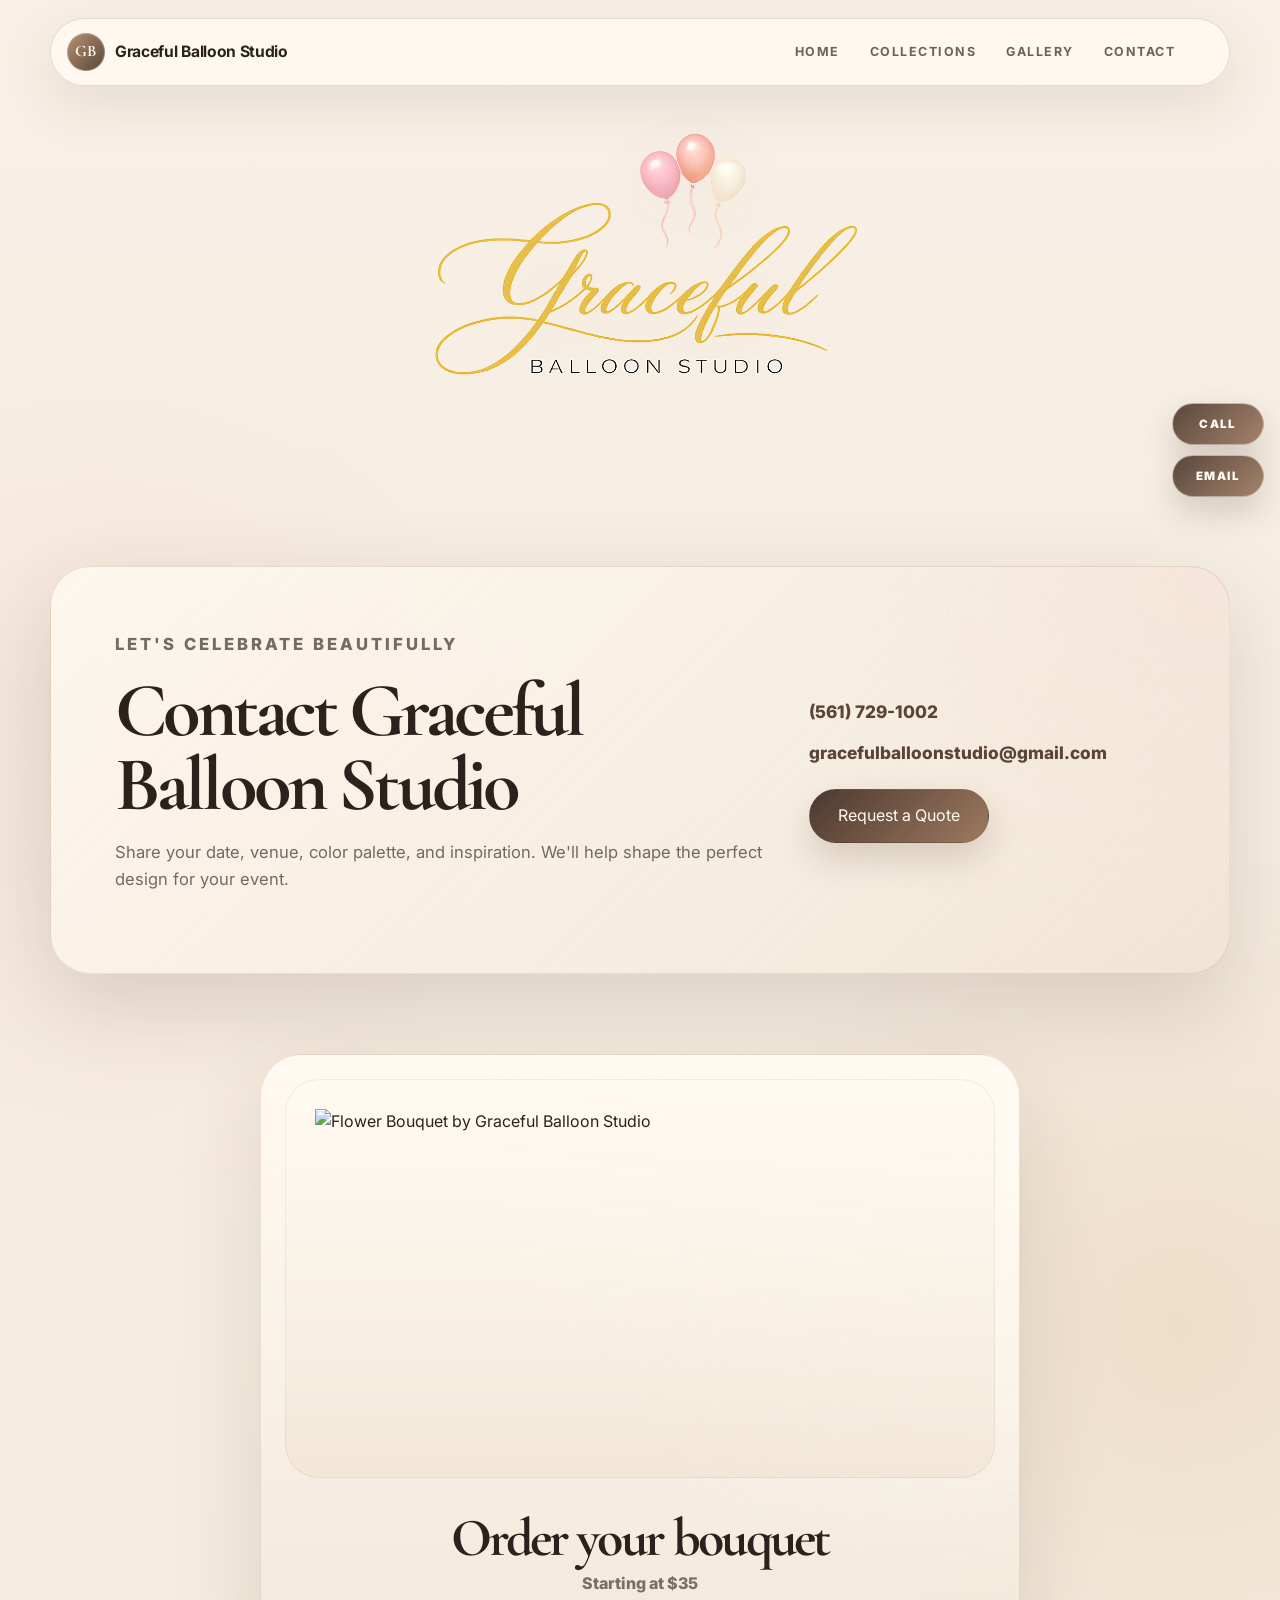
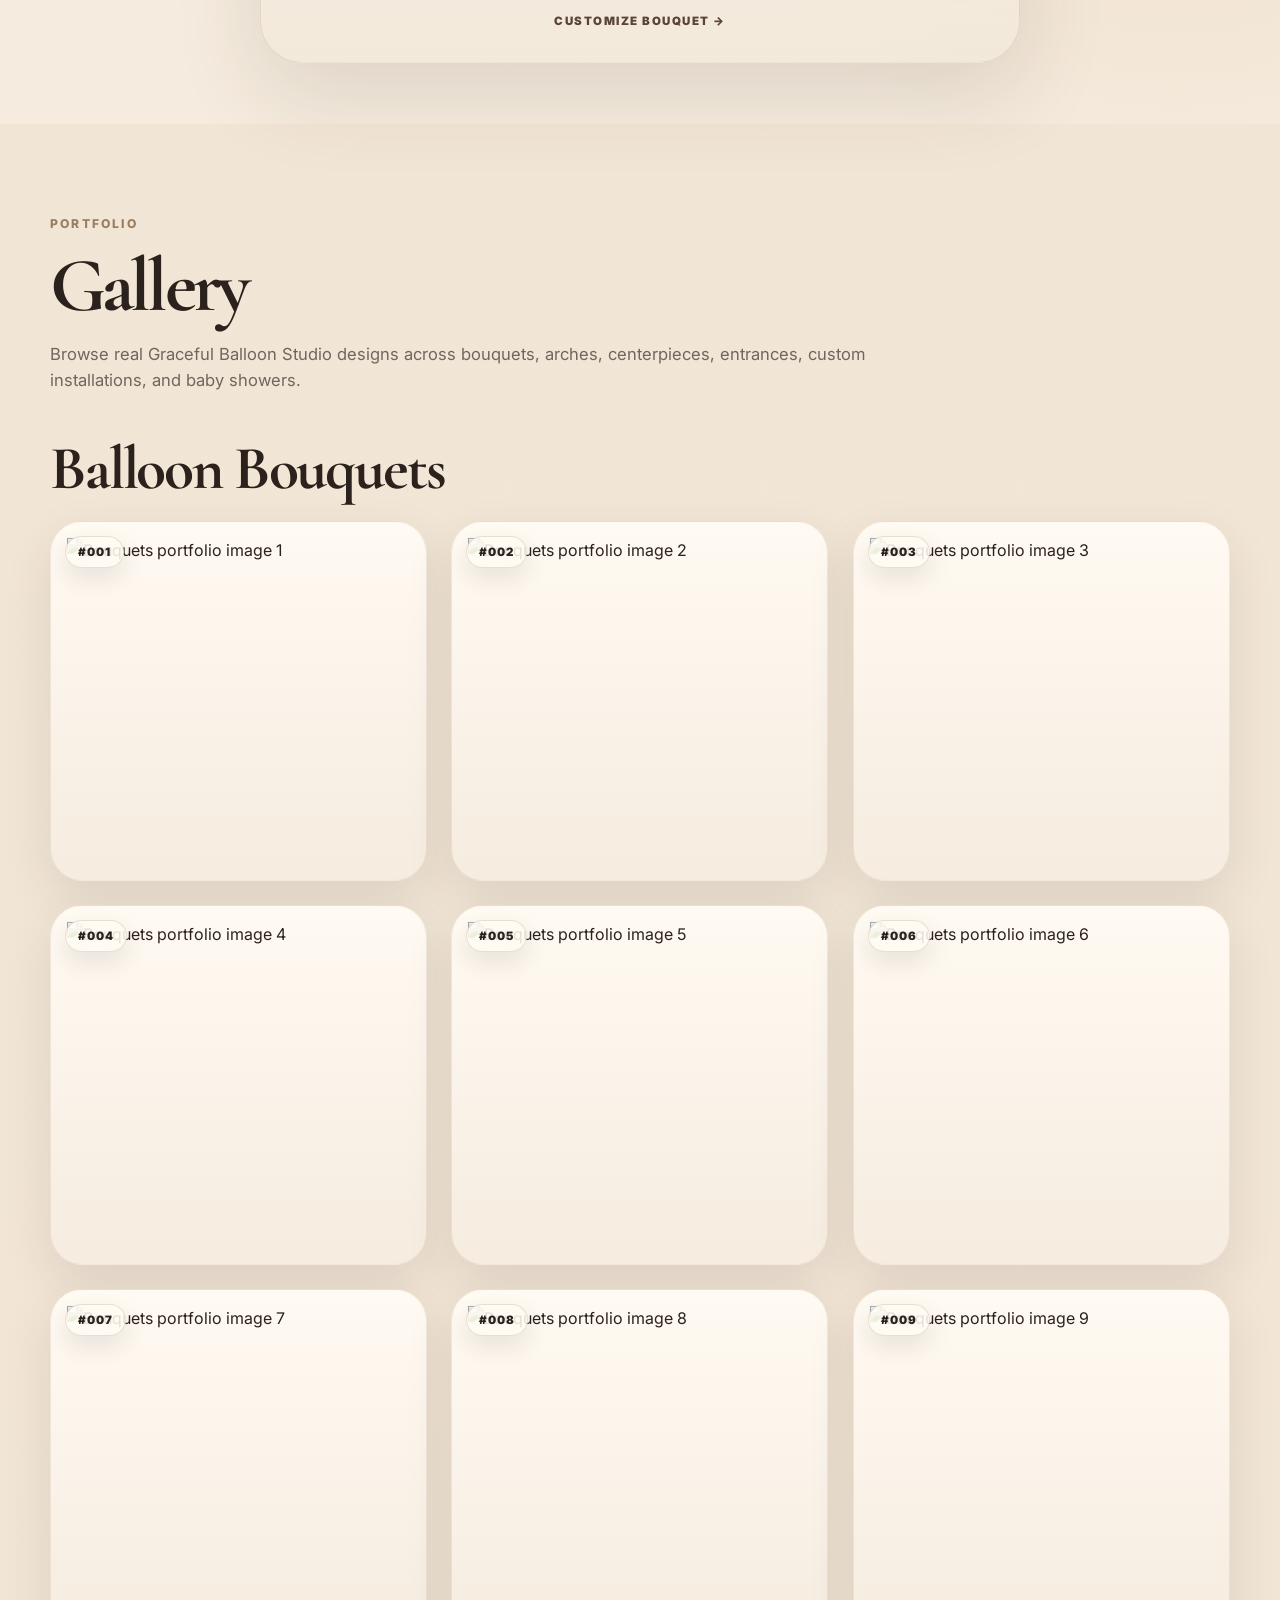
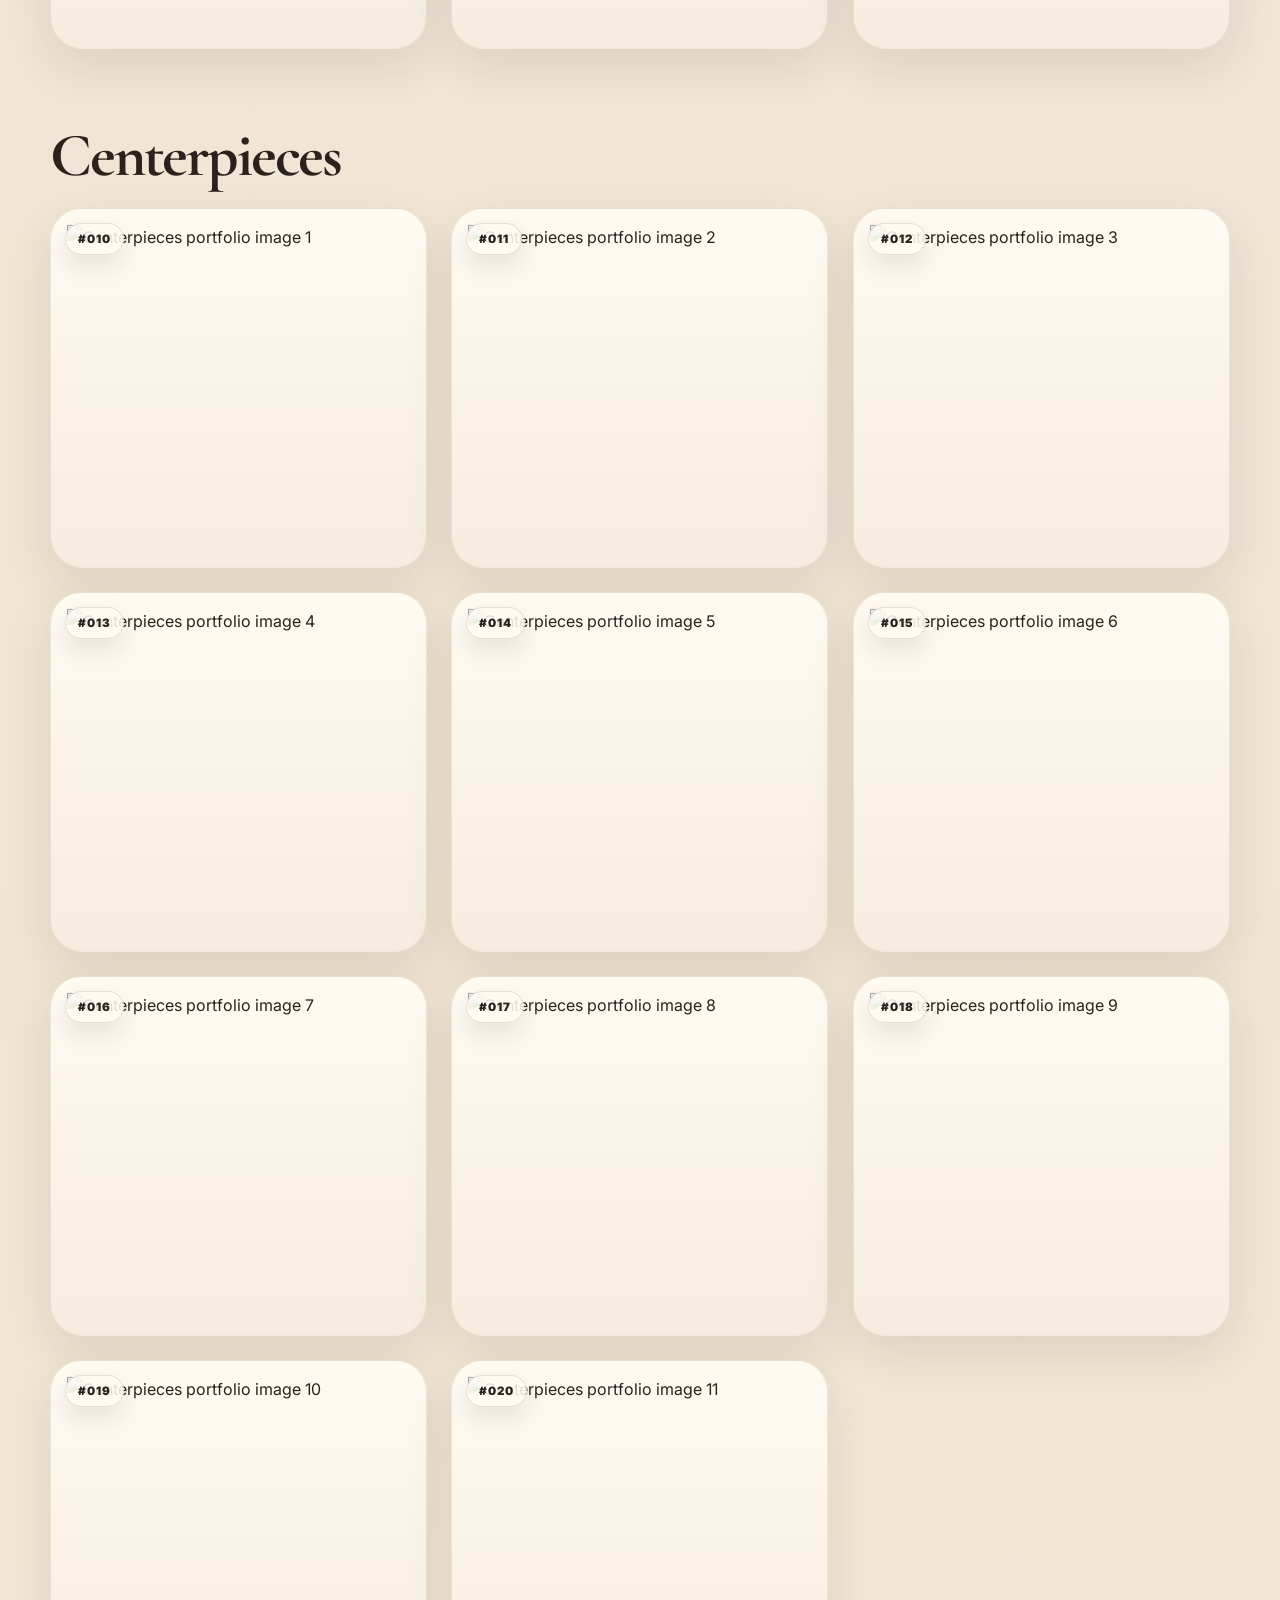
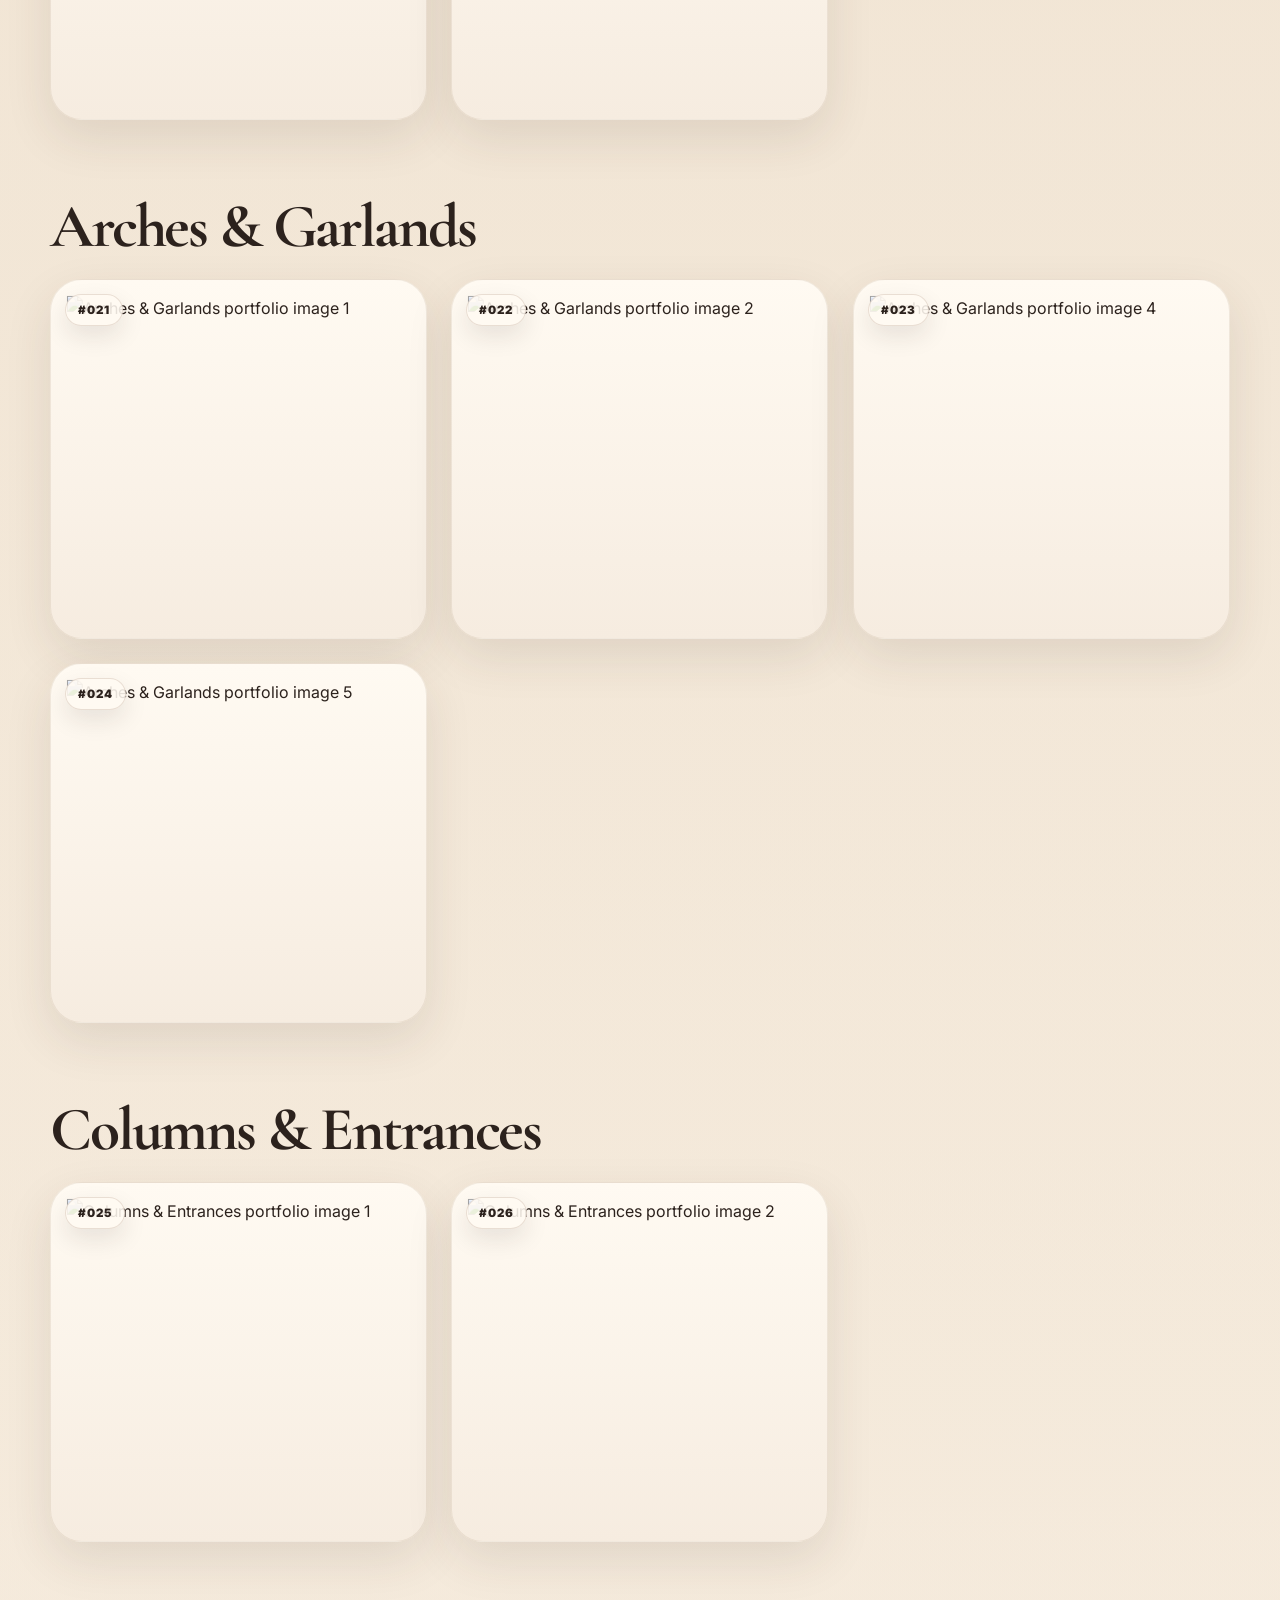
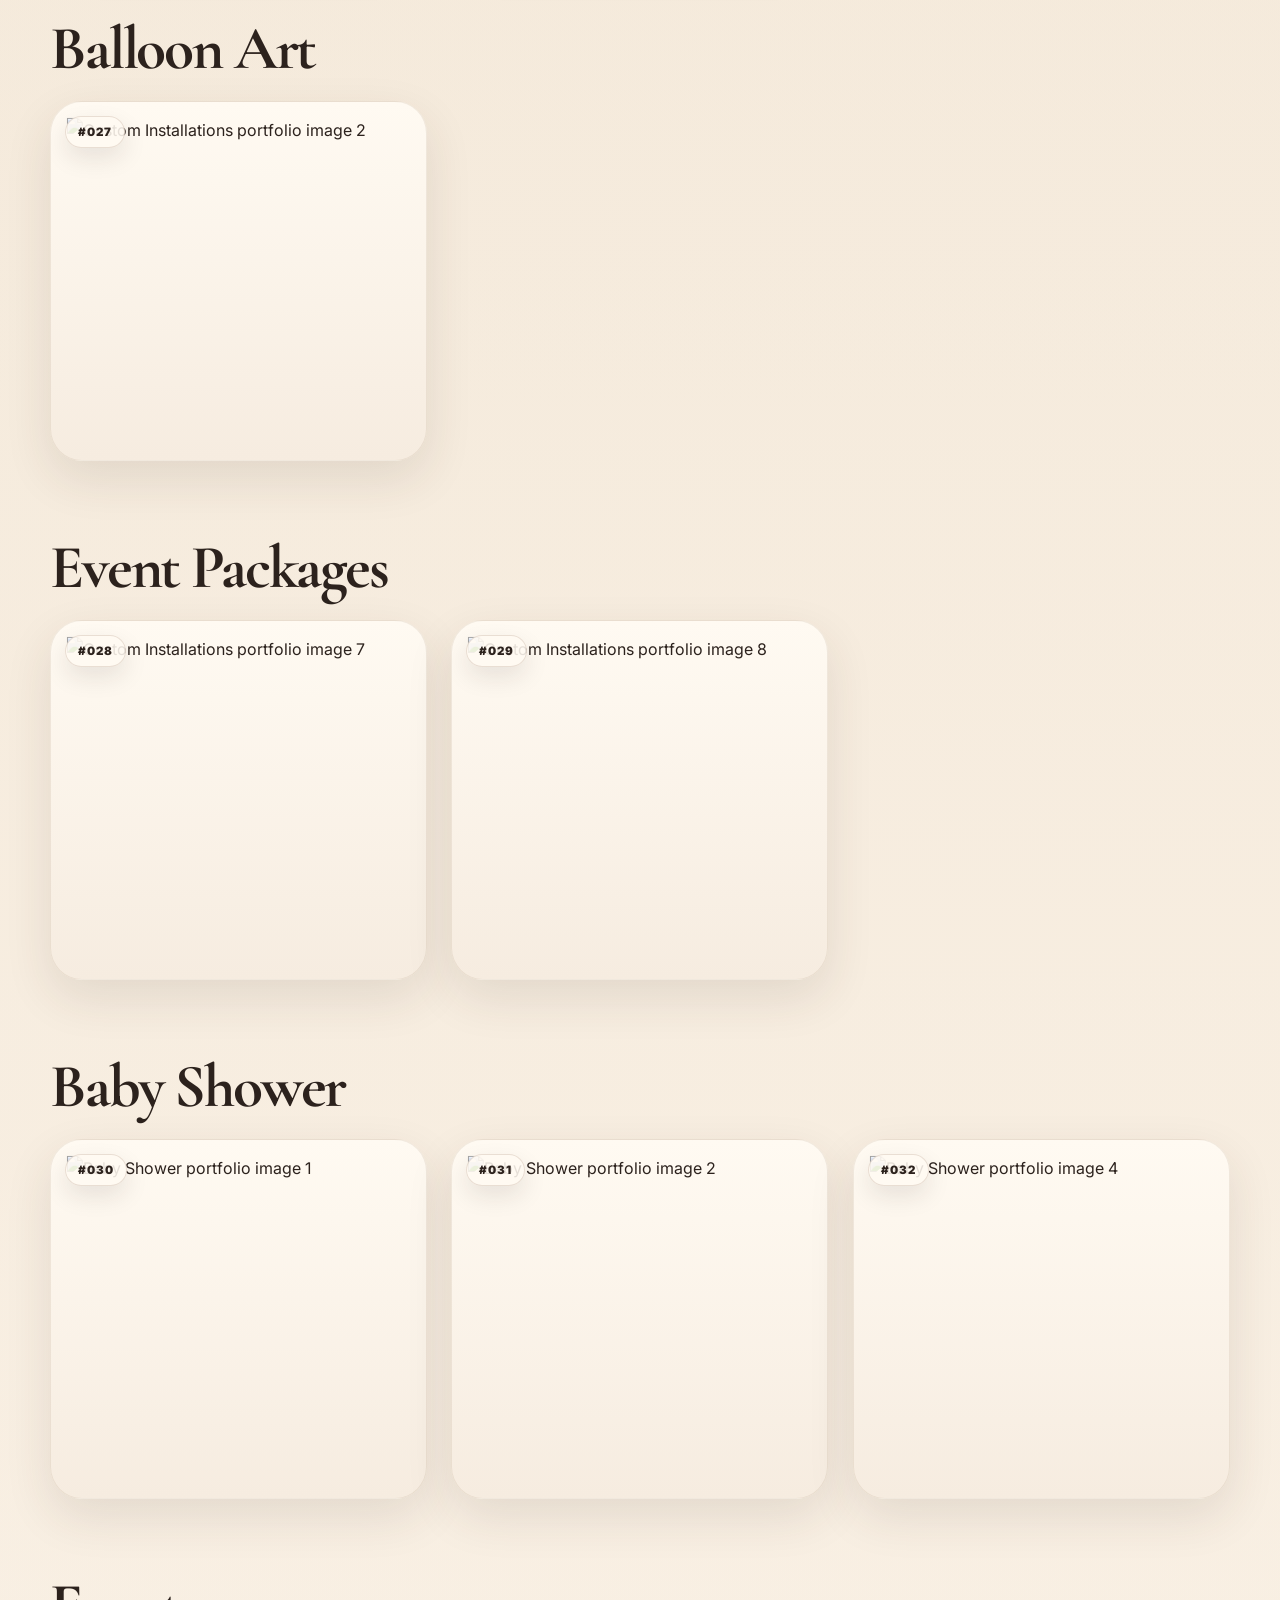
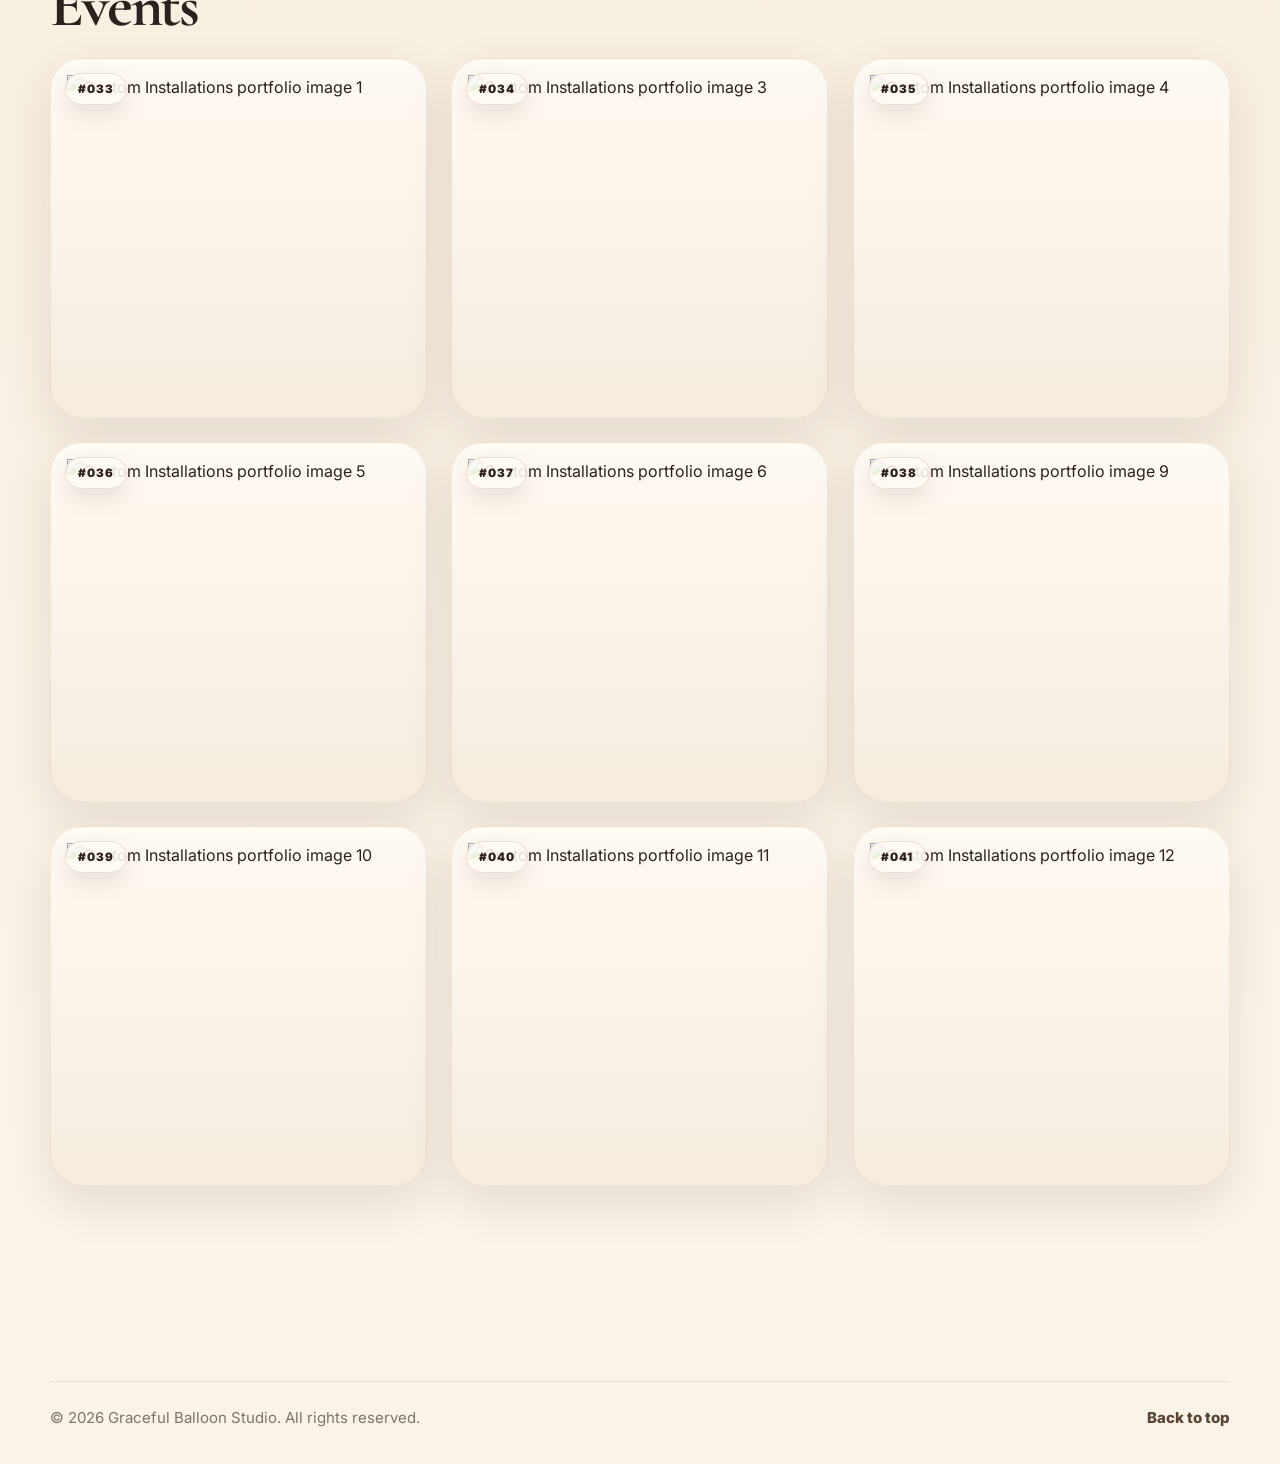
==== index.html @ 5db069d3 "Add files via upload" ====
<!DOCTYPE html>
<html lang="en">
<head>
  <meta charset="UTF-8" />
  <meta name="viewport" content="width=device-width, initial-scale=1.0" />
  <meta name="description" content="Graceful Balloon Studio creates elegant balloon bouquets, garlands, centerpieces, columns, entrances, custom installations, and event designs." />
  <title>Graceful Balloon Studio</title>
  <link rel="preconnect" href="https://fonts.googleapis.com" />
  <link rel="preconnect" href="https://fonts.gstatic.com" crossorigin />
  <link href="https://fonts.googleapis.com/css2?family=Cormorant+Garamond:wght@500;600;700&family=Inter:wght@400;500;600;700&display=swap" rel="stylesheet" />
  <link rel="stylesheet" href="styles.css" />
</head>
<body>
  <header class="site-header" aria-label="Main navigation">
    <a class="logo" href="#top" aria-label="Graceful Balloon Studio home">
      <span class="logo-mark">GB</span>
      <span>Graceful Balloon Studio</span>
    </a>

    <button class="nav-toggle" type="button" aria-expanded="false" aria-controls="site-nav">
      <span class="sr-only">Toggle navigation</span>
      <span></span>
      <span></span>
      <span></span>
    </button>

    <nav id="site-nav" class="site-nav" aria-label="Primary navigation">
      <a href="#top">Home</a>
      <a href="#collections">Collections</a>
      <a href="gallery.html">Gallery</a>
      <a href="#contact">Contact</a>
    </nav>
  </header>

  <main id="top">
    <section class="hero" aria-label="Graceful Balloon Studio logo">
      <img class="hero-logo" src="logo.png" alt="Graceful Balloon Studio" loading="eager" decoding="async" fetchpriority="high" />
    </section>

    <section id="contact" class="section-pad contact" aria-labelledby="contact-title">
      <div class="container contact-card">
        <div>
          <p class="eyebrow">Let's celebrate beautifully</p>
          <h2 id="contact-title">Contact Graceful Balloon Studio</h2>
          <p>Share your date, venue, color palette, and inspiration. We'll help shape the perfect design for your event.</p>
        </div>

        <div class="contact-details" aria-label="Contact details">
          <a href="tel:+15617291002">(561) 729-1002</a>
          <a href="mailto:gracefulballoonstudio@gmail.com">gracefulballoonstudio@gmail.com</a>
          <button class="button button-secondary quote-trigger" type="button" data-open-quote-modal>Request a Quote</button>
        </div>
      </div>
    </section>


    <section id="collections" class="section-pad collections" aria-labelledby="collections-title">
      <div class="container">
        <h1 id="collections-title" class="sr-only">Order your bouquet</h1>

        <div class="collection-grid single-bouquet-grid">
          <a class="collection-card product-card" href="#gallery" data-jump-filter="bouquets" data-product="flower-bouquet" aria-label="Customize the Flower Bouquet">
            <span class="product-image-wrap">
              <img src="images/bouquets/flower-bouquet-wide.jpg" alt="Flower Bouquet by Graceful Balloon Studio" loading="lazy" decoding="async" />
            </span>
            <span class="product-card-content">
              <span class="collection-title">Order your bouquet</span>
              <span class="product-price">Starting at $35</span>
              <span class="collection-link">Customize Bouquet →</span>
            </span>
          </a>
        </div>
      </div>
    </section>

    <section id="gallery" class="section-pad gallery-section" aria-labelledby="gallery-title">
      <div class="container">
        <div class="section-heading gallery-heading">
          <div>
            <p class="eyebrow">Portfolio</p>
            <h2 id="gallery-title">Gallery</h2>
            <p>Browse real Graceful Balloon Studio designs across bouquets, arches, centerpieces, entrances, custom installations, and baby showers.</p>
          </div>
        </div>

        <div class="gallery-grid categorized-gallery" aria-live="polite">
          <figure class="gallery-item" data-category="bouquets">
            <img src="images/bouquets/bouquets-1.png" alt="Bouquets portfolio image 1" loading="lazy" decoding="async" />
            <figcaption>Bouquets</figcaption>
          </figure>
          <figure class="gallery-item" data-category="arches-garlands">
            <img src="images/arches-garlands/arch-1.png" alt="Arches & Garlands portfolio image 1" loading="lazy" decoding="async" />
            <figcaption>Arches & Garlands</figcaption>
          </figure>
          <figure class="gallery-item" data-category="centerpieces">
            <img src="images/centerpieces/centerpieces-1.png" alt="Centerpieces portfolio image 1" loading="lazy" decoding="async" />
            <figcaption>Centerpieces</figcaption>
          </figure>
          <figure class="gallery-item" data-category="columns-entrances">
            <img src="images/columns-entrances/columns-1.PNG" alt="Columns & Entrances portfolio image 1" loading="lazy" decoding="async" />
            <figcaption>Columns & Entrances</figcaption>
          </figure>
          <figure class="gallery-item" data-category="columns-entrances">
            <img src="images/columns-entrances/red-carpet-luxe-arch.jpg" alt="Columns & Entrances portfolio image 2" loading="lazy" decoding="async" />
            <figcaption>Columns & Entrances</figcaption>
          </figure>
          <figure class="gallery-item" data-category="custom-installations">
            <img src="images/custom-installations/custom-1.jpg" alt="Custom Installations portfolio image 1" loading="lazy" decoding="async" />
            <figcaption>Custom Installations</figcaption>
          </figure>
          <figure class="gallery-item" data-category="baby-shower">
            <img src="images/baby-shower/baby-1.png" alt="Baby Shower portfolio image 1" loading="lazy" decoding="async" />
            <figcaption>Baby Shower</figcaption>
          </figure>
          <figure class="gallery-item" data-category="bouquets">
            <img src="images/bouquets/bouquets-2.png" alt="Bouquets portfolio image 2" loading="lazy" decoding="async" />
            <figcaption>Bouquets</figcaption>
          </figure>
          <figure class="gallery-item" data-category="arches-garlands">
            <img src="images/arches-garlands/arch-2.png" alt="Arches & Garlands portfolio image 2" loading="lazy" decoding="async" />
            <figcaption>Arches & Garlands</figcaption>
          </figure>
          <figure class="gallery-item" data-category="centerpieces">
            <img src="images/centerpieces/centerpieces-2.PNG" alt="Centerpieces portfolio image 2" loading="lazy" decoding="async" />
            <figcaption>Centerpieces</figcaption>
          </figure>
          <figure class="gallery-item" data-category="custom-installations">
            <img src="images/custom-installations/custom-2.png" alt="Custom Installations portfolio image 2" loading="lazy" decoding="async" />
            <figcaption>Custom Installations</figcaption>
          </figure>
          <figure class="gallery-item" data-category="baby-shower">
            <img src="images/baby-shower/baby-2.png" alt="Baby Shower portfolio image 2" loading="lazy" decoding="async" />
            <figcaption>Baby Shower</figcaption>
          </figure>
          <figure class="gallery-item" data-category="bouquets">
            <img src="images/bouquets/bouquets-3.png" alt="Bouquets portfolio image 3" loading="lazy" decoding="async" />
            <figcaption>Bouquets</figcaption>
          </figure>
          <figure class="gallery-item" data-category="centerpieces">
            <img src="images/centerpieces/centerpieces-3.png" alt="Centerpieces portfolio image 3" loading="lazy" decoding="async" />
            <figcaption>Centerpieces</figcaption>
          </figure>
          <figure class="gallery-item" data-category="custom-installations">
            <img src="images/custom-installations/custom-3.PNG" alt="Custom Installations portfolio image 3" loading="lazy" decoding="async" />
            <figcaption>Custom Installations</figcaption>
          </figure>
          <figure class="gallery-item" data-category="bouquets">
            <img src="images/bouquets/flower-bouquet-wide.jpg" alt="Bouquets portfolio image 4" loading="lazy" decoding="async" />
            <figcaption>Bouquets</figcaption>
          </figure>
          <figure class="gallery-item" data-category="arches-garlands">
            <img src="images/arches-garlands/arch-4.png" alt="Arches & Garlands portfolio image 4" loading="lazy" decoding="async" />
            <figcaption>Arches & Garlands</figcaption>
          </figure>
          <figure class="gallery-item" data-category="arches-garlands">
            <img src="images/arches-garlands/hollywood-glam-backdrop.PNG" alt="Arches & Garlands portfolio image 5" loading="lazy" decoding="async" />
            <figcaption>Arches & Garlands</figcaption>
          </figure>
          <figure class="gallery-item" data-category="centerpieces">
            <img src="images/centerpieces/centerpieces-4.PNG" alt="Centerpieces portfolio image 4" loading="lazy" decoding="async" />
            <figcaption>Centerpieces</figcaption>
          </figure>
          <figure class="gallery-item" data-category="custom-installations">
            <img src="images/custom-installations/custom-4.PNG" alt="Custom Installations portfolio image 4" loading="lazy" decoding="async" />
            <figcaption>Custom Installations</figcaption>
          </figure>
          <figure class="gallery-item" data-category="baby-shower">
            <img src="images/baby-shower/baby-4.png" alt="Baby Shower portfolio image 4" loading="lazy" decoding="async" />
            <figcaption>Baby Shower</figcaption>
          </figure>
          <figure class="gallery-item" data-category="bouquets">
            <img src="images/bouquets/bouquets-5.png" alt="Bouquets portfolio image 5" loading="lazy" decoding="async" />
            <figcaption>Bouquets</figcaption>
          </figure>
          <figure class="gallery-item" data-category="centerpieces">
            <img src="images/centerpieces/centerpieces-5.png" alt="Centerpieces portfolio image 5" loading="lazy" decoding="async" />
            <figcaption>Centerpieces</figcaption>
          </figure>
          <figure class="gallery-item" data-category="custom-installations">
            <img src="images/custom-installations/custom-5.PNG" alt="Custom Installations portfolio image 5" loading="lazy" decoding="async" />
            <figcaption>Custom Installations</figcaption>
          </figure>
          <figure class="gallery-item" data-category="bouquets">
            <img src="images/bouquets/bouquets-6.png" alt="Bouquets portfolio image 6" loading="lazy" decoding="async" />
            <figcaption>Bouquets</figcaption>
          </figure>
          <figure class="gallery-item" data-category="centerpieces">
            <img src="images/centerpieces/centerpieces-6.png" alt="Centerpieces portfolio image 6" loading="lazy" decoding="async" />
            <figcaption>Centerpieces</figcaption>
          </figure>
          <figure class="gallery-item" data-category="custom-installations">
            <img src="images/custom-installations/custom-6.png" alt="Custom Installations portfolio image 6" loading="lazy" decoding="async" />
            <figcaption>Custom Installations</figcaption>
          </figure>
          <figure class="gallery-item" data-category="bouquets">
            <img src="images/bouquets/bouquets-7.png" alt="Bouquets portfolio image 7" loading="lazy" decoding="async" />
            <figcaption>Bouquets</figcaption>
          </figure>
          <figure class="gallery-item" data-category="centerpieces">
            <img src="images/centerpieces/centerpieces-7.png" alt="Centerpieces portfolio image 7" loading="lazy" decoding="async" />
            <figcaption>Centerpieces</figcaption>
          </figure>
          <figure class="gallery-item" data-category="custom-installations">
            <img src="images/custom-installations/custom-7.png" alt="Custom Installations portfolio image 7" loading="lazy" decoding="async" />
            <figcaption>Custom Installations</figcaption>
          </figure>
          <figure class="gallery-item" data-category="bouquets">
            <img src="images/bouquets/bouquets-8.png" alt="Bouquets portfolio image 8" loading="lazy" decoding="async" />
            <figcaption>Bouquets</figcaption>
          </figure>
          <figure class="gallery-item" data-category="centerpieces">
            <img src="images/centerpieces/centerpieces-8.png" alt="Centerpieces portfolio image 8" loading="lazy" decoding="async" />
            <figcaption>Centerpieces</figcaption>
          </figure>
          <figure class="gallery-item" data-category="custom-installations">
            <img src="images/custom-installations/custom-8.png" alt="Custom Installations portfolio image 8" loading="lazy" decoding="async" />
            <figcaption>Custom Installations</figcaption>
          </figure>
          <figure class="gallery-item" data-category="bouquets">
            <img src="images/bouquets/bouquets-9.png" alt="Bouquets portfolio image 9" loading="lazy" decoding="async" />
            <figcaption>Bouquets</figcaption>
          </figure>
          <figure class="gallery-item" data-category="centerpieces">
            <img src="images/centerpieces/centerpieces-9.png" alt="Centerpieces portfolio image 9" loading="lazy" decoding="async" />
            <figcaption>Centerpieces</figcaption>
          </figure>
          <figure class="gallery-item" data-category="custom-installations">
            <img src="images/custom-installations/custom-9.png" alt="Custom Installations portfolio image 9" loading="lazy" decoding="async" />
            <figcaption>Custom Installations</figcaption>
          </figure>
          <figure class="gallery-item" data-category="centerpieces">
            <img src="images/centerpieces/centerpieces-10.png" alt="Centerpieces portfolio image 10" loading="lazy" decoding="async" />
            <figcaption>Centerpieces</figcaption>
          </figure>
          <figure class="gallery-item" data-category="custom-installations">
            <img src="images/custom-installations/custom-10.png" alt="Custom Installations portfolio image 10" loading="lazy" decoding="async" />
            <figcaption>Custom Installations</figcaption>
          </figure>
          <figure class="gallery-item" data-category="centerpieces">
            <img src="images/centerpieces/centerpieces-11.png" alt="Centerpieces portfolio image 11" loading="lazy" decoding="async" />
            <figcaption>Centerpieces</figcaption>
          </figure>
          <figure class="gallery-item" data-category="custom-installations">
            <img src="images/custom-installations/custom-11.png" alt="Custom Installations portfolio image 11" loading="lazy" decoding="async" />
            <figcaption>Custom Installations</figcaption>
          </figure>
          <figure class="gallery-item" data-category="custom-installations">
            <img src="images/custom-installations/custom-12.png" alt="Custom Installations portfolio image 12" loading="lazy" decoding="async" />
            <figcaption>Custom Installations</figcaption>
          </figure>
        </div>
        <p class="empty-gallery" hidden>No images are available in this category yet.</p>
      </div>
    </section>

  </main>

  <div class="bouquet-modal" id="bouquet-modal" hidden aria-hidden="true">
    <div class="bouquet-modal-backdrop" data-close-bouquet-modal></div>
    <section class="bouquet-dialog" role="dialog" aria-modal="true" aria-labelledby="bouquet-modal-title">
      <button class="bouquet-close" type="button" data-close-bouquet-modal aria-label="Close bouquet customizer">×</button>
      <div class="bouquet-preview">
        <img id="bouquet-modal-image" src="images/bouquets/bouquets-1.png" alt="Champagne Garden Bouquet" loading="lazy" decoding="async" />
      </div>
      <form class="bouquet-customizer" id="bouquet-customizer">
        <p class="eyebrow">Customize your bouquet</p>
        <h2 id="bouquet-modal-title">Champagne Garden Bouquet</h2>
        <p id="bouquet-modal-description">A soft champagne-toned bouquet with graceful garden-inspired styling.</p>

        <fieldset class="field-group bouquet-size-fieldset" aria-describedby="bouquet-price-summary">
          <legend>Bouquet size</legend>
          <p class="bouquet-price-summary" id="bouquet-price-summary" aria-live="polite">$65 · Classic (12 flowers)</p>
          <div class="bouquet-size-options" role="radiogroup" aria-label="Choose bouquet size">
            <button class="bouquet-size-card" type="button" role="radio" aria-checked="false" data-size-option="Petite" data-flower-count="6" data-price="35">
              <span class="size-card-name">Petite</span>
              <span class="size-card-count">6 flowers</span>
              <span class="size-card-price">$35</span>
            </button>
            <button class="bouquet-size-card is-selected" type="button" role="radio" aria-checked="true" data-size-option="Classic" data-flower-count="12" data-price="65">
              <span class="size-card-name">Classic</span>
              <span class="size-card-count">12 flowers</span>
              <span class="size-card-price">$65</span>
            </button>
            <button class="bouquet-size-card" type="button" role="radio" aria-checked="false" data-size-option="Full" data-flower-count="18" data-price="90">
              <span class="size-card-name">Full</span>
              <span class="size-card-count">18 flowers</span>
              <span class="size-card-price">$90</span>
            </button>
            <button class="bouquet-size-card" type="button" role="radio" aria-checked="false" data-size-option="Luxury" data-flower-count="24" data-price="120">
              <span class="size-card-name">Luxury</span>
              <span class="size-card-count">24 flowers</span>
              <span class="size-card-price">$120</span>
            </button>
          </div>
          <input type="hidden" id="bouquet-size" name="size" value="Classic" />
          <input type="hidden" id="bouquet-flower-count" name="flowerCount" value="12" />
          <input type="hidden" id="bouquet-price" name="price" value="65" />
        </fieldset>

        <fieldset class="field-group color-fieldset color-fieldset-flower">
          <legend>Select Flower Color</legend>
          <div class="color-selection-meta">
            <span class="selection-counter" data-counter-for="flower">Selected: 1/3</span>
            <span class="selection-limit-message" data-message-for="flower" hidden>You can select up to 3 colors.</span>
          </div>
          <div class="color-options balloon-color-options" aria-label="Select up to 3 flower colors">
            <button type="button" class="color-option balloon-swatch is-selected" data-group="flower" data-color="White" aria-label="White flower color" aria-pressed="true" title="White"><span style="--swatch:#ffffff"></span></button>
            <button type="button" class="color-option balloon-swatch" data-group="flower" data-color="Ivory" aria-label="Ivory flower color" aria-pressed="false" title="Ivory"><span style="--swatch:#fff6e8"></span></button>
            <button type="button" class="color-option balloon-swatch" data-group="flower" data-color="Blush" aria-label="Blush flower color" aria-pressed="false" title="Blush"><span style="--swatch:#f4cfc7"></span></button>
            <button type="button" class="color-option balloon-swatch" data-group="flower" data-color="Pink" aria-label="Pink flower color" aria-pressed="false" title="Pink"><span style="--swatch:#f7a6bf"></span></button>
            <button type="button" class="color-option balloon-swatch" data-group="flower" data-color="Fuchsia" aria-label="Fuchsia flower color" aria-pressed="false" title="Fuchsia"><span style="--swatch:#d92786"></span></button>
            <button type="button" class="color-option balloon-swatch" data-group="flower" data-color="Red" aria-label="Red flower color" aria-pressed="false" title="Red"><span style="--swatch:#c9282d"></span></button>
            <button type="button" class="color-option balloon-swatch" data-group="flower" data-color="Orange" aria-label="Orange flower color" aria-pressed="false" title="Orange"><span style="--swatch:#f47b33"></span></button>
            <button type="button" class="color-option balloon-swatch" data-group="flower" data-color="Yellow" aria-label="Yellow flower color" aria-pressed="false" title="Yellow"><span style="--swatch:#f6d84a"></span></button>
            <button type="button" class="color-option balloon-swatch" data-group="flower" data-color="Blue" aria-label="Blue flower color" aria-pressed="false" title="Blue"><span style="--swatch:#73a9d9"></span></button>
            <button type="button" class="color-option balloon-swatch" data-group="flower" data-color="Royal Blue" aria-label="Royal Blue flower color" aria-pressed="false" title="Royal Blue"><span style="--swatch:#2350a2"></span></button>
            <button type="button" class="color-option balloon-swatch" data-group="flower" data-color="Navy" aria-label="Navy flower color" aria-pressed="false" title="Navy"><span style="--swatch:#172846"></span></button>
            <button type="button" class="color-option balloon-swatch" data-group="flower" data-color="Lilac" aria-label="Lilac flower color" aria-pressed="false" title="Lilac"><span style="--swatch:#c8a7d8"></span></button>
            <button type="button" class="color-option balloon-swatch" data-group="flower" data-color="Green" aria-label="Green flower color" aria-pressed="false" title="Green"><span style="--swatch:#4d9a57"></span></button>
            <button type="button" class="color-option balloon-swatch" data-group="flower" data-color="Eucalyptus" aria-label="Eucalyptus flower color" aria-pressed="false" title="Eucalyptus"><span style="--swatch:#8fa08b"></span></button>
            <button type="button" class="color-option balloon-swatch" data-group="flower" data-color="Sand" aria-label="Sand flower color" aria-pressed="false" title="Sand"><span style="--swatch:#d8c2aa"></span></button>
            <button type="button" class="color-option balloon-swatch" data-group="flower" data-color="Gold" aria-label="Gold flower color" aria-pressed="false" title="Gold"><span style="--swatch:#c7a15d"></span></button>
            <button type="button" class="color-option balloon-swatch" data-group="flower" data-color="Silver" aria-label="Silver flower color" aria-pressed="false" title="Silver"><span style="--swatch:#c8c8c8"></span></button>
            <button type="button" class="color-option balloon-swatch" data-group="flower" data-color="Black" aria-label="Black flower color" aria-pressed="false" title="Black"><span style="--swatch:#171412"></span></button>
          </div>
          <input type="hidden" id="flower-color" name="flowerColor" value="White" />
        </fieldset>

        <fieldset class="field-group color-fieldset color-fieldset-stem">
          <legend>Select Stem Color</legend>
          <div class="color-selection-meta">
            <span class="selection-counter" data-counter-for="stem">Selected: 2/3</span>
            <span class="selection-limit-message" data-message-for="stem" hidden>You can select up to 3 colors.</span>
          </div>
          <div class="color-options balloon-color-options" aria-label="Select up to 3 stem colors">
            <button type="button" class="color-option balloon-swatch" data-group="stem" data-color="White" aria-label="White stem color" aria-pressed="false" title="White"><span style="--swatch:#ffffff"></span></button>
            <button type="button" class="color-option balloon-swatch" data-group="stem" data-color="Ivory" aria-label="Ivory stem color" aria-pressed="false" title="Ivory"><span style="--swatch:#fff6e8"></span></button>
            <button type="button" class="color-option balloon-swatch" data-group="stem" data-color="Sand" aria-label="Sand stem color" aria-pressed="false" title="Sand"><span style="--swatch:#d8c2aa"></span></button>
            <button type="button" class="color-option balloon-swatch" data-group="stem" data-color="Green" aria-label="Green stem color" aria-pressed="false" title="Green"><span style="--swatch:#4d9a57"></span></button>
            <button type="button" class="color-option balloon-swatch is-selected" data-group="stem" data-color="Eucalyptus" aria-label="Eucalyptus stem color" aria-pressed="true" title="Eucalyptus"><span style="--swatch:#8fa08b"></span></button>
            <button type="button" class="color-option balloon-swatch is-selected" data-group="stem" data-color="Sage" aria-label="Sage stem color" aria-pressed="true" title="Sage"><span style="--swatch:#a8b59a"></span></button>
            <button type="button" class="color-option balloon-swatch" data-group="stem" data-color="Lime Green" aria-label="Lime Green stem color" aria-pressed="false" title="Lime Green"><span style="--swatch:#8ac65a"></span></button>
            <button type="button" class="color-option balloon-swatch" data-group="stem" data-color="Forest Green" aria-label="Forest Green stem color" aria-pressed="false" title="Forest Green"><span style="--swatch:#244a35"></span></button>
            <button type="button" class="color-option balloon-swatch" data-group="stem" data-color="Mocha" aria-label="Mocha stem color" aria-pressed="false" title="Mocha"><span style="--swatch:#6b4f3f"></span></button>
            <button type="button" class="color-option balloon-swatch" data-group="stem" data-color="Gold" aria-label="Gold stem color" aria-pressed="false" title="Gold"><span style="--swatch:#c7a15d"></span></button>
            <button type="button" class="color-option balloon-swatch" data-group="stem" data-color="Silver" aria-label="Silver stem color" aria-pressed="false" title="Silver"><span style="--swatch:#c8c8c8"></span></button>
            <button type="button" class="color-option balloon-swatch" data-group="stem" data-color="Black" aria-label="Black stem color" aria-pressed="false" title="Black"><span style="--swatch:#171412"></span></button>
          </div>
          <input type="hidden" id="stem-color" name="stemColor" value="Eucalyptus, Sage" />
        </fieldset>

        <fieldset class="field-group color-fieldset color-fieldset-bow">
          <legend>Select Bow Color</legend>
          <div class="color-selection-meta">
            <span class="selection-counter" data-counter-for="bow">Selected: 1/3</span>
            <span class="selection-limit-message" data-message-for="bow" hidden>You can select up to 3 colors.</span>
          </div>
          <div class="color-options balloon-color-options" aria-label="Select up to 3 bow colors">
            <button type="button" class="color-option balloon-swatch" data-group="bow" data-color="White" aria-label="White bow color" aria-pressed="false" title="White"><span style="--swatch:#ffffff"></span></button>
            <button type="button" class="color-option balloon-swatch is-selected" data-group="bow" data-color="Ivory" aria-label="Ivory bow color" aria-pressed="true" title="Ivory"><span style="--swatch:#fff6e8"></span></button>
            <button type="button" class="color-option balloon-swatch" data-group="bow" data-color="Blush" aria-label="Blush bow color" aria-pressed="false" title="Blush"><span style="--swatch:#f4cfc7"></span></button>
            <button type="button" class="color-option balloon-swatch" data-group="bow" data-color="Pink" aria-label="Pink bow color" aria-pressed="false" title="Pink"><span style="--swatch:#f7a6bf"></span></button>
            <button type="button" class="color-option balloon-swatch" data-group="bow" data-color="Fuchsia" aria-label="Fuchsia bow color" aria-pressed="false" title="Fuchsia"><span style="--swatch:#d92786"></span></button>
            <button type="button" class="color-option balloon-swatch" data-group="bow" data-color="Red" aria-label="Red bow color" aria-pressed="false" title="Red"><span style="--swatch:#c9282d"></span></button>
            <button type="button" class="color-option balloon-swatch" data-group="bow" data-color="Orange" aria-label="Orange bow color" aria-pressed="false" title="Orange"><span style="--swatch:#f47b33"></span></button>
            <button type="button" class="color-option balloon-swatch" data-group="bow" data-color="Yellow" aria-label="Yellow bow color" aria-pressed="false" title="Yellow"><span style="--swatch:#f6d84a"></span></button>
            <button type="button" class="color-option balloon-swatch" data-group="bow" data-color="Blue" aria-label="Blue bow color" aria-pressed="false" title="Blue"><span style="--swatch:#73a9d9"></span></button>
            <button type="button" class="color-option balloon-swatch" data-group="bow" data-color="Royal Blue" aria-label="Royal Blue bow color" aria-pressed="false" title="Royal Blue"><span style="--swatch:#2350a2"></span></button>
            <button type="button" class="color-option balloon-swatch" data-group="bow" data-color="Navy" aria-label="Navy bow color" aria-pressed="false" title="Navy"><span style="--swatch:#172846"></span></button>
            <button type="button" class="color-option balloon-swatch" data-group="bow" data-color="Lilac" aria-label="Lilac bow color" aria-pressed="false" title="Lilac"><span style="--swatch:#c8a7d8"></span></button>
            <button type="button" class="color-option balloon-swatch" data-group="bow" data-color="Green" aria-label="Green bow color" aria-pressed="false" title="Green"><span style="--swatch:#4d9a57"></span></button>
            <button type="button" class="color-option balloon-swatch" data-group="bow" data-color="Eucalyptus" aria-label="Eucalyptus bow color" aria-pressed="false" title="Eucalyptus"><span style="--swatch:#8fa08b"></span></button>
            <button type="button" class="color-option balloon-swatch" data-group="bow" data-color="Sand" aria-label="Sand bow color" aria-pressed="false" title="Sand"><span style="--swatch:#d8c2aa"></span></button>
            <button type="button" class="color-option balloon-swatch" data-group="bow" data-color="Gold" aria-label="Gold bow color" aria-pressed="false" title="Gold"><span style="--swatch:#c7a15d"></span></button>
            <button type="button" class="color-option balloon-swatch" data-group="bow" data-color="Silver" aria-label="Silver bow color" aria-pressed="false" title="Silver"><span style="--swatch:#c8c8c8"></span></button>
            <button type="button" class="color-option balloon-swatch" data-group="bow" data-color="Black" aria-label="Black bow color" aria-pressed="false" title="Black"><span style="--swatch:#171412"></span></button>
          </div>
          <input type="hidden" id="bow-color" name="bowColor" value="Ivory" />
        </fieldset>

        <label class="field-group" for="bouquet-quantity">
          <span>Quantity</span>
          <input id="bouquet-quantity" name="quantity" type="number" min="1" value="1" />
        </label>

        <label class="field-group" for="bouquet-notes">
          <span>Notes</span>
          <textarea id="bouquet-notes" name="notes" rows="5" placeholder="Tell us any extra details that will help us create the perfect design for your event."></textarea>
        </label>

        <button class="button bouquet-request-quote-button" type="button" data-bouquet-request-quote>Request a Quote</button>
        <p class="bouquet-quote-helper">You’ll be taken to the request a quote form.</p>
        <p class="checkout-validation-message" id="bouquet-checkout-message" role="alert" hidden></p>
      </form>
    </section>
  </div>

  <div class="quote-modal" id="quote-modal" hidden aria-hidden="true">
    <div class="quote-modal-backdrop" data-close-quote-modal></div>
    <section class="quote-dialog" role="dialog" aria-modal="true" aria-labelledby="quote-modal-title">
      <button class="quote-close" type="button" data-close-quote-modal aria-label="Close quote form">×</button>
      <div class="quote-intro">
        <p class="eyebrow">Custom inquiry</p>
        <h2 id="quote-modal-title">Tell Us About Your Event</h2>
        <p>We would love to hear more about your celebration and create something beautiful for your special day. Please complete the form below and we will contact you with a custom quote.</p>
      </div>

      <form class="quote-form" id="quote-form">
        <label>Name<input name="Name" type="text" autocomplete="name" required /></label>
        <label>Email<input name="Email" type="email" autocomplete="email" required /></label>
        <label>Phone Number<input name="Phone Number" type="tel" autocomplete="tel" /></label>
        <label>Event Date<input name="Event Date" type="date" /></label>
        <label>Event Location<input name="Event Location" type="text" /></label>
        <label>Theme or Occasion<input name="Theme or Occasion" type="text" /></label>
        <label>Desired Colors<input name="Desired Colors" type="text" /></label>
        <label>Budget Range<select name="Budget Range">
          <option value="">Select a range</option>
          <option>$150–$300</option>
          <option>$300–$600</option>
          <option>$600–$1,000</option>
          <option>$1,000+</option>
        </select></label>
        <label class="quote-notes">Inspiration / Notes<textarea name="Inspiration / Notes" rows="5" placeholder="Please tell us your event details, preferred colors, and any gallery photo numbers you would like us to use as inspiration."></textarea></label>
        <label class="quote-notes">Anything Else We Should Know?<textarea name="Anything Else We Should Know" rows="6" placeholder="Tell us any extra details that will help us create the perfect design for your event."></textarea></label>
        <label class="quote-upload">Upload Inspiration Photos<input name="Inspiration Photos" type="file" accept="image/*" multiple /></label>
        <button class="button quote-submit" type="submit">Request My Quote</button>
      </form>
    </section>
  </div>

  <div class="gallery-lightbox" id="gallery-lightbox" hidden aria-hidden="true">
    <button class="lightbox-backdrop" type="button" data-close-gallery-lightbox aria-label="Close image preview"></button>
    <div class="lightbox-dialog" role="dialog" aria-modal="true" aria-label="Gallery image preview">
      <button class="lightbox-close" type="button" data-close-gallery-lightbox aria-label="Close image preview">×</button>
      <button class="lightbox-nav lightbox-prev" type="button" data-gallery-lightbox-prev aria-label="Previous image">‹</button>
      <img id="lightbox-image" src="" alt="" />
      <button class="lightbox-nav lightbox-next" type="button" data-gallery-lightbox-next aria-label="Next image">›</button>
    </div>
  </div>

  <div class="floating-contact" aria-label="Quick contact links">
    <a href="tel:+15617291002" aria-label="Call Graceful Balloon Studio">Call</a>
    <a href="mailto:gracefulballoonstudio@gmail.com" aria-label="Email Graceful Balloon Studio">Email</a>
  </div>

  <footer class="site-footer">
    <div class="container footer-inner">
      <p>&copy; <span id="year"></span> Graceful Balloon Studio. All rights reserved.</p>
      <a href="#top">Back to top</a>
    </div>
  </footer>

  <script src="script.js"></script>
</body>
</html>
---- styles.css ----
:root {
  --cream: #fbf7ef;
  --linen: #f1e8da;
  --sand: #dfcfbb;
  --taupe: #9f8770;
  --mocha: #5f4a3e;
  --espresso: #2f2723;
  --white: #fffdf9;
  --shadow: 0 24px 70px rgba(68, 52, 42, 0.13);
  --soft-shadow: 0 16px 42px rgba(68, 52, 42, 0.1);
  --radius-lg: 32px;
  --radius-md: 22px;
  --max-width: 1180px;
}

* {
  box-sizing: border-box;
}

html {
  scroll-behavior: smooth;
}

body {
  margin: 0;
  font-family: "Inter", system-ui, -apple-system, BlinkMacSystemFont, "Segoe UI", sans-serif;
  color: var(--espresso);
  background:
    radial-gradient(circle at top left, rgba(223, 207, 187, 0.52), transparent 34rem),
    radial-gradient(circle at 90% 20%, rgba(255, 253, 249, 0.9), transparent 28rem),
    linear-gradient(180deg, var(--cream), #f7efe5 46%, var(--white));
  line-height: 1.6;
}

img {
  display: block;
  width: 100%;
  height: 100%;
  object-fit: cover;
}

a {
  color: inherit;
  text-decoration: none;
}

.container {
  width: min(calc(100% - 40px), var(--max-width));
  margin-inline: auto;
}

.section-pad {
  padding: 108px 0;
}

.site-header {
  position: fixed;
  inset: 18px 0 auto;
  z-index: 20;
  width: min(calc(100% - 40px), var(--max-width));
  margin-inline: auto;
  display: flex;
  align-items: center;
  justify-content: space-between;
  gap: 24px;
  padding: 14px 18px;
  border: 1px solid rgba(159, 135, 112, 0.22);
  border-radius: 999px;
  background: rgba(255, 253, 249, 0.84);
  box-shadow: 0 12px 45px rgba(68, 52, 42, 0.08);
  backdrop-filter: blur(18px);
}

.logo,
.site-nav {
  display: flex;
  align-items: center;
}

.logo {
  gap: 10px;
  font-weight: 700;
  letter-spacing: -0.02em;
}

.logo-mark {
  display: grid;
  place-items: center;
  width: 38px;
  height: 38px;
  border-radius: 50%;
  color: var(--white);
  background: linear-gradient(135deg, var(--taupe), var(--mocha));
  font-family: "Cormorant Garamond", serif;
  font-size: 1rem;
}

.site-nav {
  gap: 8px;
}

.site-nav a {
  padding: 10px 16px;
  border-radius: 999px;
  color: rgba(47, 39, 35, 0.72);
  font-size: 0.94rem;
  font-weight: 700;
  transition: background 180ms ease, color 180ms ease;
}

.site-nav a:hover,
.site-nav a:focus-visible {
  color: var(--espresso);
  background: rgba(223, 207, 187, 0.5);
}

.nav-toggle {
  display: none;
  border: 0;
  background: transparent;
  padding: 8px;
  cursor: pointer;
}

.nav-toggle span:not(.sr-only) {
  display: block;
  width: 24px;
  height: 2px;
  margin: 5px 0;
  border-radius: 2px;
  background: var(--espresso);
}

.sr-only {
  position: absolute;
  width: 1px;
  height: 1px;
  padding: 0;
  margin: -1px;
  overflow: hidden;
  clip: rect(0, 0, 0, 0);
  white-space: nowrap;
  border: 0;
}

.hero {
  position: relative;
  min-height: 100vh;
  display: grid;
  place-items: center;
  overflow: hidden;
  padding-top: 150px;
  text-align: center;
}

.hero::before {
  content: "";
  position: absolute;
  inset: 92px 24px 28px;
  border: 1px solid rgba(159, 135, 112, 0.22);
  border-radius: 42px;
  pointer-events: none;
}

.hero-bg {
  position: absolute;
  border-radius: 999px;
  background: linear-gradient(145deg, rgba(255, 253, 249, 0.92), rgba(223, 207, 187, 0.48));
  box-shadow: inset -18px -22px 34px rgba(95, 74, 62, 0.08), var(--shadow);
  animation: float 7s ease-in-out infinite;
}

.hero-bg-one {
  width: clamp(180px, 24vw, 330px);
  height: clamp(180px, 24vw, 330px);
  left: max(16px, 7vw);
  top: 22%;
}

.hero-bg-two {
  width: clamp(130px, 16vw, 240px);
  height: clamp(130px, 16vw, 240px);
  right: max(18px, 11vw);
  bottom: 16%;
  animation-delay: -2.6s;
}

.hero-inner {
  position: relative;
  z-index: 1;
  max-width: 900px;
  padding: 34px 0 18px;
}

.hero-logo {
  width: min(78vw, 620px);
  height: auto;
  margin: 10px auto 34px;
  object-fit: contain;
  filter: drop-shadow(0 24px 42px rgba(68, 52, 42, 0.16));
  animation: logoFadeIn 1.15s ease-out both;
}

.eyebrow {
  margin: 0 0 16px;
  color: var(--taupe);
  font-size: 0.76rem;
  font-weight: 800;
  letter-spacing: 0.18em;
  text-transform: uppercase;
}

h1,
h2,
h3,
p {
  margin-top: 0;
}

h1,
h2,
h3 {
  font-family: "Cormorant Garamond", Georgia, serif;
  line-height: 0.96;
  color: var(--espresso);
}

h2 {
  margin-bottom: 18px;
  font-size: clamp(2.6rem, 6vw, 5rem);
  letter-spacing: -0.05em;
}

h3 {
  margin-bottom: 12px;
  font-size: clamp(1.65rem, 3vw, 2.1rem);
  letter-spacing: -0.03em;
}

.hero-subtitle {
  max-width: 610px;
  margin: 0 auto 38px;
  color: rgba(47, 39, 35, 0.72);
  font-size: clamp(1.1rem, 2vw, 1.35rem);
}

.button {
  display: inline-flex;
  align-items: center;
  justify-content: center;
  min-height: 54px;
  padding: 0 28px;
  border: 1px solid rgba(95, 74, 62, 0.22);
  border-radius: 999px;
  color: var(--white);
  background: linear-gradient(135deg, var(--mocha), var(--taupe));
  box-shadow: 0 16px 34px rgba(95, 74, 62, 0.2);
  font-weight: 800;
  transition: transform 180ms ease, box-shadow 180ms ease;
}

.button:hover,
.button:focus-visible {
  transform: translateY(-2px);
  box-shadow: 0 20px 42px rgba(95, 74, 62, 0.25);
}

.button-secondary {
  margin-top: 8px;
  width: fit-content;
}

.section-heading {
  max-width: 760px;
  margin-bottom: 46px;
}

.section-heading p:not(.eyebrow),
.contact-card p {
  color: rgba(47, 39, 35, 0.67);
  font-size: 1.04rem;
}

.service-grid {
  display: grid;
  grid-template-columns: repeat(3, 1fr);
  gap: 22px;
}

.service-card {
  overflow: hidden;
  border: 1px solid rgba(159, 135, 112, 0.18);
  border-radius: var(--radius-md);
  background: rgba(255, 253, 249, 0.78);
  box-shadow: var(--soft-shadow);
  transition: transform 220ms ease, border-color 220ms ease, box-shadow 220ms ease;
}

.service-card:hover {
  transform: translateY(-6px);
  border-color: rgba(159, 135, 112, 0.42);
  box-shadow: var(--shadow);
}

.service-image {
  height: 240px;
  overflow: hidden;
  background: var(--linen);
}

.service-image img,
.gallery-item img {
  transform: scale(1.001);
  filter: saturate(0.95) contrast(0.98);
  transition: transform 520ms ease, filter 520ms ease;
}

.service-card:hover .service-image img,
.gallery-item:hover img {
  transform: scale(1.07);
  filter: saturate(1.04) contrast(1.02);
}

.service-content {
  padding: 26px;
}

.service-number {
  display: block;
  margin-bottom: 24px;
  color: var(--taupe);
  font-size: 0.78rem;
  font-weight: 900;
  letter-spacing: 0.16em;
}

.service-card p {
  color: rgba(47, 39, 35, 0.66);
  margin-bottom: 0;
}

.gallery-section {
  background: linear-gradient(180deg, rgba(241, 232, 218, 0.42), rgba(255, 253, 249, 0));
}

.gallery-heading {
  max-width: 820px;
}

.filter-bar {
  display: flex;
  flex-wrap: wrap;
  gap: 10px;
  margin: -16px 0 34px;
}

.filter-button {
  appearance: none;
  border: 1px solid rgba(159, 135, 112, 0.28);
  border-radius: 999px;
  background: rgba(255, 253, 249, 0.7);
  color: rgba(47, 39, 35, 0.72);
  cursor: pointer;
  font: inherit;
  font-size: 0.94rem;
  font-weight: 800;
  padding: 11px 17px;
  transition: transform 180ms ease, background 180ms ease, color 180ms ease, box-shadow 180ms ease;
}

.filter-button:hover,
.filter-button:focus-visible,
.filter-button.is-active {
  color: var(--white);
  background: linear-gradient(135deg, var(--mocha), var(--taupe));
  box-shadow: 0 12px 26px rgba(95, 74, 62, 0.15);
  transform: translateY(-1px);
}

.gallery-grid {
  display: grid;
  grid-template-columns: repeat(4, minmax(0, 1fr));
  grid-auto-rows: 260px;
  gap: 18px;
}

.gallery-item {
  position: relative;
  overflow: hidden;
  margin: 0;
  border: 1px solid rgba(159, 135, 112, 0.2);
  border-radius: var(--radius-lg);
  background: var(--linen);
  box-shadow: var(--soft-shadow);
  opacity: 1;
  transform: translateY(0);
  transition: opacity 240ms ease, transform 240ms ease, box-shadow 220ms ease;
}

.gallery-item:nth-child(7n + 1),
.gallery-item:nth-child(9n + 4) {
  grid-row: span 2;
}

.gallery-item:nth-child(11n + 6) {
  grid-column: span 2;
}

.gallery-item:hover {
  box-shadow: var(--shadow);
}

.gallery-item.is-hidden {
  display: none;
}

.gallery-item::before {
  content: "";
  position: absolute;
  inset: 0;
  z-index: 1;
  background: linear-gradient(180deg, transparent 48%, rgba(47, 39, 35, 0.42));
  pointer-events: none;
}

.gallery-item figcaption {
  position: absolute;
  left: 18px;
  right: 18px;
  bottom: 18px;
  z-index: 2;
  padding: 12px 16px;
  border: 1px solid rgba(255, 253, 249, 0.48);
  border-radius: 999px;
  color: var(--white);
  background: rgba(47, 39, 35, 0.42);
  backdrop-filter: blur(12px);
  font-weight: 800;
}

.empty-gallery {
  margin: 22px 0 0;
  padding: 18px 20px;
  border: 1px solid rgba(159, 135, 112, 0.22);
  border-radius: 18px;
  background: rgba(255, 253, 249, 0.72);
  color: rgba(47, 39, 35, 0.68);
  font-weight: 700;
}

.contact {
  padding-top: 70px;
}

.contact-card {
  display: grid;
  grid-template-columns: 1.3fr 0.7fr;
  gap: 34px;
  align-items: center;
  padding: clamp(30px, 6vw, 64px);
  border: 1px solid rgba(159, 135, 112, 0.22);
  border-radius: 38px;
  background:
    radial-gradient(circle at top right, rgba(223, 207, 187, 0.55), transparent 24rem),
    rgba(255, 253, 249, 0.78);
  box-shadow: var(--shadow);
}

.contact-details {
  display: grid;
  gap: 14px;
  justify-items: start;
}

.contact-details a:not(.button) {
  color: var(--mocha);
  font-size: 1.08rem;
  font-weight: 800;
}

.site-footer {
  padding: 28px 0 36px;
  color: rgba(47, 39, 35, 0.62);
}

.footer-inner {
  display: flex;
  justify-content: space-between;
  gap: 20px;
  border-top: 1px solid rgba(159, 135, 112, 0.22);
  padding-top: 24px;
  font-size: 0.94rem;
}

.footer-inner p {
  margin: 0;
}

.footer-inner a {
  font-weight: 800;
  color: var(--mocha);
}

@keyframes float {
  0%, 100% { transform: translateY(0); }
  50% { transform: translateY(-18px); }
}

@keyframes logoFadeIn {
  from {
    opacity: 0;
    transform: translateY(18px) scale(0.97);
  }

  to {
    opacity: 1;
    transform: translateY(0) scale(1);
  }
}

@media (max-width: 1040px) {
  .service-grid,
  .gallery-grid {
    grid-template-columns: repeat(3, minmax(0, 1fr));
  }
}

@media (max-width: 820px) {
  .section-pad {
    padding: 86px 0;
  }

  .service-grid,
  .gallery-grid,
  .contact-card {
    grid-template-columns: repeat(2, minmax(0, 1fr));
  }

  .gallery-grid {
    grid-auto-rows: 230px;
  }
}

@media (max-width: 720px) {
  .site-header {
    width: min(calc(100% - 24px), var(--max-width));
    inset: 12px 0 auto;
    border-radius: 26px;
  }

  .nav-toggle {
    display: block;
  }

  .site-nav {
    position: absolute;
    top: calc(100% + 10px);
    left: 0;
    right: 0;
    display: none;
    flex-direction: column;
    align-items: stretch;
    padding: 12px;
    border: 1px solid rgba(159, 135, 112, 0.2);
    border-radius: 24px;
    background: rgba(255, 253, 249, 0.96);
    box-shadow: var(--shadow);
  }

  .site-nav.is-open {
    display: flex;
  }

  .site-nav a {
    text-align: center;
  }

  .hero {
    min-height: 86vh;
  }

  .hero::before {
    inset: 82px 12px 18px;
    border-radius: 28px;
  }

  .hero-logo {
    width: min(86vw, 500px);
    margin-bottom: 28px;
  }

  .gallery-item:nth-child(n) {
    grid-row: auto;
    grid-column: auto;
  }

  .contact-card {
    grid-template-columns: 1fr;
    border-radius: 28px;
  }

  .footer-inner {
    flex-direction: column;
  }
}

@media (max-width: 520px) {
  .container {
    width: min(calc(100% - 28px), var(--max-width));
  }

  .logo span:last-child {
    display: none;
  }

  .hero-subtitle {
    font-size: 1.03rem;
  }

  .hero-logo {
    width: min(88vw, 390px);
  }

  .service-grid,
  .gallery-grid {
    grid-template-columns: 1fr;
  }

  .filter-bar {
    display: grid;
    grid-template-columns: repeat(2, minmax(0, 1fr));
  }

  .filter-button,
  .button {
    width: 100%;
  }
}

@media (prefers-reduced-motion: reduce) {
  *,
  *::before,
  *::after {
    animation-duration: 0.01ms !important;
    animation-iteration-count: 1 !important;
    scroll-behavior: auto !important;
    transition-duration: 0.01ms !important;
  }
}
/** Luxury collection homepage */
.hero {
  min-height: 58vh;
  padding-top: 132px;
  padding-bottom: 36px;
}

.hero::before {
  inset: 92px 24px 8px;
}

.hero-logo {
  width: min(74vw, 680px);
  margin-bottom: 30px;
}

.collections {
  padding-top: 58px;
}

.brand-intro {
  max-width: 790px;
  margin: 0 auto 46px;
  text-align: center;
}

.brand-intro h1 {
  margin: 0 auto 18px;
  font-size: clamp(3.2rem, 7vw, 6.8rem);
  letter-spacing: -0.065em;
}

.brand-intro p:not(.eyebrow) {
  max-width: 650px;
  margin-inline: auto;
  color: rgba(47, 39, 35, 0.68);
  font-size: 1.08rem;
}

.collection-grid {
  display: grid;
  grid-template-columns: repeat(3, minmax(0, 1fr));
  gap: clamp(18px, 2.4vw, 30px);
  max-width: 1120px;
  margin: 0 auto;
}

.collection-card {
  position: relative;
  display: grid;
  place-items: center;
  min-height: clamp(310px, 34vw, 430px);
  overflow: hidden;
  isolation: isolate;
  border: 1px solid rgba(255, 253, 249, 0.32);
  border-radius: 34px;
  background: var(--linen);
  box-shadow: 0 26px 70px rgba(68, 52, 42, 0.14);
  transform: translateY(0);
  transition: transform 260ms ease, box-shadow 260ms ease, border-color 260ms ease;
}

.collection-card img {
  position: absolute;
  inset: 0;
  z-index: -2;
  filter: saturate(0.95) contrast(0.98);
  transform: scale(1.01);
  transition: transform 700ms ease, filter 700ms ease;
}

.collection-overlay {
  position: absolute;
  inset: 0;
  z-index: -1;
  background:
    radial-gradient(circle at 50% 20%, rgba(255, 253, 249, 0.12), transparent 34%),
    linear-gradient(180deg, rgba(31, 24, 20, 0.10), rgba(31, 24, 20, 0.58) 58%, rgba(31, 24, 20, 0.72));
}

.collection-content {
  display: grid;
  gap: 12px;
  justify-items: center;
  padding: 34px;
  color: var(--white);
  text-align: center;
  transform: translateY(8px);
  transition: transform 260ms ease;
}

.collection-title {
  font-family: "Cormorant Garamond", Georgia, serif;
  font-size: clamp(2.35rem, 4vw, 4.25rem);
  font-weight: 700;
  line-height: 0.92;
  letter-spacing: -0.045em;
  text-shadow: 0 14px 34px rgba(0, 0, 0, 0.26);
}

.collection-link {
  position: relative;
  font-size: 0.78rem;
  font-weight: 900;
  letter-spacing: 0.18em;
  text-transform: uppercase;
}

.collection-link::after {
  content: "";
  display: block;
  width: 44px;
  height: 1px;
  margin: 12px auto 0;
  background: rgba(255, 253, 249, 0.76);
  transition: width 260ms ease;
}

.collection-card:hover,
.collection-card:focus-visible {
  transform: translateY(-7px);
  border-color: rgba(255, 253, 249, 0.58);
  box-shadow: 0 34px 86px rgba(68, 52, 42, 0.2);
}

.collection-card:hover img,
.collection-card:focus-visible img {
  transform: scale(1.09);
  filter: saturate(1.04) contrast(1.03);
}

.collection-card:hover .collection-content,
.collection-card:focus-visible .collection-content {
  transform: translateY(0);
}

.collection-card:hover .collection-link::after,
.collection-card:focus-visible .collection-link::after {
  width: 82px;
}

.collection-card-empty {
  background:
    linear-gradient(135deg, rgba(95, 74, 62, 0.76), rgba(159, 135, 112, 0.62)),
    radial-gradient(circle at 20% 10%, rgba(255, 253, 249, 0.26), transparent 30%),
    var(--sand);
}

.collection-card-empty .collection-overlay {
  background: linear-gradient(180deg, rgba(47, 39, 35, 0.12), rgba(47, 39, 35, 0.56));
}

@media (max-width: 900px) {
  .collection-grid {
    grid-template-columns: repeat(2, minmax(0, 1fr));
  }
}

@media (max-width: 620px) {
  .hero {
    min-height: 52vh;
    padding-top: 118px;
  }

  .collection-grid {
    grid-template-columns: 1fr;
  }

  .collection-card {
    min-height: 330px;
    border-radius: 28px;
  }
}

/* Fine-tune luxury spacing between the logo/header area and collection cards */
.collections {
  padding-top: 30px;
}

.brand-intro {
  margin-bottom: 30px;
}

@media (max-width: 620px) {
  .collections {
    padding-top: 24px;
  }

  .brand-intro {
    margin-bottom: 24px;
  }
}

/* 2026 homepage editorial refresh */
:root {
  --cream: #f7efe4;
  --linen: #eee1cf;
  --sand: #d8c2aa;
  --taupe: #9b7d63;
  --mocha: #5a4437;
  --espresso: #2c221d;
  --white: #fffaf2;
  --champagne: #ead8bf;
  --blush: #f5dfd6;
  --shadow: 0 30px 90px rgba(62, 44, 33, 0.16);
  --soft-shadow: 0 18px 48px rgba(62, 44, 33, 0.11);
}

body {
  background:
    radial-gradient(circle at 8% 8%, rgba(245, 223, 214, 0.58), transparent 28rem),
    radial-gradient(circle at 92% 14%, rgba(234, 216, 191, 0.68), transparent 30rem),
    linear-gradient(180deg, #f8f0e6 0%, #f1e4d3 44%, #fbf3e8 100%);
}

.section-pad {
  padding: 86px 0;
}

.site-header {
  padding: 12px 16px;
  border-color: rgba(155, 125, 99, 0.24);
  background: rgba(255, 250, 242, 0.82);
  box-shadow: 0 18px 54px rgba(62, 44, 33, 0.1);
}

.logo {
  font-size: 0.98rem;
}

.logo-mark {
  background: linear-gradient(135deg, #b79375, var(--mocha));
  box-shadow: inset 0 0 0 1px rgba(255, 250, 242, 0.28);
}

.site-nav {
  gap: 2px;
}

.site-nav a {
  padding: 9px 14px;
  color: rgba(44, 34, 29, 0.7);
  font-size: 0.78rem;
  letter-spacing: 0.12em;
  text-transform: uppercase;
}

.hero {
  min-height: auto;
  padding-top: 132px;
  padding-bottom: 52px;
  text-align: left;
}

.hero::before {
  inset: 104px 24px 16px;
  border-color: rgba(155, 125, 99, 0.24);
  background:
    linear-gradient(135deg, rgba(255, 250, 242, 0.36), rgba(238, 225, 207, 0.18)),
    radial-gradient(circle at 24% 18%, rgba(255, 250, 242, 0.55), transparent 20rem);
}

.hero-inner {
  display: grid;
  grid-template-columns: minmax(0, 1fr) minmax(230px, 0.42fr);
  gap: clamp(28px, 5vw, 72px);
  align-items: end;
  max-width: var(--max-width);
  padding: 56px 0 42px;
}

.hero-copy {
  max-width: 760px;
}

.hero-logo {
  width: min(62vw, 640px);
  margin: 8px 0 22px;
}

.hero-subtitle {
  max-width: 650px;
  margin: 0 0 28px;
  color: rgba(44, 34, 29, 0.72);
  font-size: clamp(1.12rem, 2vw, 1.42rem);
}

.hero-actions {
  display: flex;
  flex-wrap: wrap;
  gap: 12px;
}

.button {
  background: linear-gradient(135deg, #4d382f, #9d7a60);
}

.button-ghost {
  color: var(--espresso);
  background: rgba(255, 250, 242, 0.62);
  box-shadow: none;
}

.hero-note {
  display: grid;
  gap: 0;
  overflow: hidden;
  border: 1px solid rgba(155, 125, 99, 0.24);
  border-radius: 30px;
  background: rgba(255, 250, 242, 0.62);
  box-shadow: var(--soft-shadow);
  backdrop-filter: blur(18px);
}

.hero-note span {
  padding: 20px 22px;
  border-bottom: 1px solid rgba(155, 125, 99, 0.16);
  color: rgba(44, 34, 29, 0.7);
  font-family: "Cormorant Garamond", Georgia, serif;
  font-size: clamp(1.45rem, 2.4vw, 2rem);
  font-weight: 700;
  line-height: 1;
}

.hero-note span:last-child {
  border-bottom: 0;
}

.hero-bg {
  opacity: 0.72;
  background: linear-gradient(145deg, rgba(255, 250, 242, 0.86), rgba(216, 194, 170, 0.5));
}

.hero-bg-one {
  left: max(10px, 4vw);
  top: 18%;
}

.hero-bg-two {
  right: max(12px, 5vw);
  bottom: 6%;
}

.collections {
  padding-top: 38px;
}

.brand-intro {
  display: grid;
  grid-template-columns: minmax(0, 0.9fr) minmax(260px, 0.55fr);
  gap: clamp(24px, 5vw, 70px);
  align-items: end;
  max-width: 1120px;
  margin: 0 auto 34px;
  text-align: left;
}

.brand-intro .eyebrow {
  grid-column: 1 / -1;
  margin-bottom: -6px;
}

.brand-intro h1 {
  margin: 0;
  font-size: clamp(3rem, 6.5vw, 6.6rem);
}

.brand-intro p:not(.eyebrow) {
  margin: 0;
  color: rgba(44, 34, 29, 0.68);
  font-size: 1.06rem;
}

.collection-grid {
  grid-template-columns: repeat(6, minmax(0, 1fr));
  gap: clamp(14px, 2vw, 24px);
  max-width: 1180px;
}

.collection-card {
  grid-column: span 2;
  min-height: clamp(330px, 31vw, 460px);
  border: 1px solid rgba(255, 250, 242, 0.42);
  border-radius: 38px;
  box-shadow: 0 30px 78px rgba(62, 44, 33, 0.16);
}

.collection-card:nth-child(1),
.collection-card:nth-child(3) {
  grid-column: span 3;
  min-height: clamp(390px, 38vw, 560px);
}

.collection-card:nth-child(2),
.collection-card:nth-child(5) {
  transform: translateY(22px);
}

.collection-card:nth-child(2):hover,
.collection-card:nth-child(2):focus-visible,
.collection-card:nth-child(5):hover,
.collection-card:nth-child(5):focus-visible {
  transform: translateY(14px);
}

.collection-overlay {
  background:
    radial-gradient(circle at 50% 20%, rgba(255, 250, 242, 0.18), transparent 32%),
    linear-gradient(180deg, rgba(44, 34, 29, 0.06), rgba(44, 34, 29, 0.34) 48%, rgba(44, 34, 29, 0.74));
}

.collection-content {
  align-self: end;
  justify-items: start;
  width: 100%;
  padding: clamp(26px, 3vw, 42px);
  text-align: left;
}

.collection-title {
  font-size: clamp(2.4rem, 4.6vw, 5rem);
}

.collection-link::after {
  margin-left: 0;
}

.gallery-section {
  background:
    linear-gradient(180deg, rgba(238, 225, 207, 0.54), rgba(255, 250, 242, 0.18));
}

.gallery-heading {
  max-width: 900px;
}

.filter-button {
  background: rgba(255, 250, 242, 0.66);
}

.about-section {
  padding-top: 72px;
  padding-bottom: 24px;
}

.about-card {
  display: grid;
  grid-template-columns: minmax(0, 0.88fr) minmax(260px, 0.62fr);
  gap: clamp(28px, 5vw, 72px);
  align-items: end;
  padding: clamp(30px, 5vw, 58px);
  border: 1px solid rgba(155, 125, 99, 0.22);
  border-radius: 40px;
  background:
    radial-gradient(circle at top left, rgba(245, 223, 214, 0.58), transparent 20rem),
    linear-gradient(135deg, rgba(255, 250, 242, 0.8), rgba(238, 225, 207, 0.52));
  box-shadow: var(--soft-shadow);
}

.about-card h2 {
  margin-bottom: 0;
  font-size: clamp(2.45rem, 5.4vw, 5.2rem);
}

.about-card p:not(.eyebrow) {
  margin: 0;
  color: rgba(44, 34, 29, 0.68);
  font-size: 1.08rem;
}

.contact {
  padding-top: 58px;
}

.contact-card {
  background:
    radial-gradient(circle at top right, rgba(245, 223, 214, 0.5), transparent 24rem),
    linear-gradient(135deg, rgba(255, 250, 242, 0.82), rgba(238, 225, 207, 0.58));
}

@media (max-width: 1040px) {
  .hero-inner,
  .brand-intro,
  .about-card {
    grid-template-columns: 1fr;
  }

  .hero-logo {
    width: min(78vw, 620px);
  }

  .hero-note {
    grid-template-columns: repeat(3, 1fr);
  }

  .hero-note span {
    border-bottom: 0;
    border-right: 1px solid rgba(155, 125, 99, 0.16);
  }

  .hero-note span:last-child {
    border-right: 0;
  }
}

@media (max-width: 900px) {
  .collection-grid {
    grid-template-columns: repeat(2, minmax(0, 1fr));
  }

  .collection-card,
  .collection-card:nth-child(1),
  .collection-card:nth-child(3) {
    grid-column: auto;
    min-height: 360px;
  }

  .collection-card:nth-child(2),
  .collection-card:nth-child(5),
  .collection-card:nth-child(2):hover,
  .collection-card:nth-child(2):focus-visible,
  .collection-card:nth-child(5):hover,
  .collection-card:nth-child(5):focus-visible {
    transform: none;
  }
}

@media (max-width: 720px) {
  .section-pad {
    padding: 74px 0;
  }

  .site-nav a {
    font-size: 0.82rem;
  }

  .hero {
    padding-top: 120px;
    padding-bottom: 28px;
    text-align: center;
  }

  .hero-inner {
    padding-top: 42px;
  }

  .hero-logo,
  .hero-subtitle {
    margin-inline: auto;
  }

  .hero-actions {
    justify-content: center;
  }

  .hero-note {
    grid-template-columns: 1fr;
  }

  .hero-note span {
    border-right: 0;
    border-bottom: 1px solid rgba(155, 125, 99, 0.16);
  }

  .brand-intro {
    text-align: center;
  }

  .collection-content {
    justify-items: center;
    text-align: center;
  }

  .collection-link::after {
    margin-left: auto;
  }
}

@media (max-width: 620px) {
  .collection-grid {
    grid-template-columns: 1fr;
  }

  .collection-card,
  .collection-card:nth-child(1),
  .collection-card:nth-child(3) {
    min-height: 335px;
  }
}

@media (max-width: 520px) {
  .hero-actions .button {
    width: 100%;
  }
}

/* Logo-first homepage direction */
.site-header {
  display: grid;
  grid-template-columns: auto 1fr auto;
  padding: 10px 18px;
  background: rgba(255, 250, 242, 0.78);
}

.site-nav {
  justify-content: center;
}

/* Balanced four-link navigation */
.site-nav {
  min-width: min(100%, 430px);
  justify-content: space-between;
}

.site-nav a {
  text-align: center;
}

.logo {
  min-width: 190px;
}

.nav-toggle {
  justify-self: end;
}

.hero {
  min-height: auto;
  padding-top: 124px;
  padding-bottom: 12px;
  text-align: center;
}

.hero::before {
  inset: 96px 24px -18px;
  border-radius: 38px;
}

.hero-inner {
  display: block;
  max-width: 900px;
  padding: 32px 0 0;
}

.hero .eyebrow {
  margin-bottom: 8px;
}

.hero-logo {
  width: min(78vw, 680px);
  margin: 0 auto;
}

.collections {
  padding-top: 18px;
}

.brand-intro {
  display: block;
  max-width: 760px;
  margin: 0 auto 22px;
  text-align: center;
}

.brand-intro .eyebrow {
  margin-bottom: 10px;
}

.brand-intro h1 {
  margin: 0;
  font-size: clamp(2.2rem, 4.8vw, 4.3rem);
  letter-spacing: -0.055em;
}

.collection-grid {
  grid-template-columns: repeat(3, minmax(0, 1fr));
  gap: clamp(18px, 2.2vw, 28px);
  max-width: 1180px;
}

.collection-card,
.collection-card:nth-child(1),
.collection-card:nth-child(3) {
  grid-column: auto;
  min-height: clamp(360px, 32vw, 470px);
  border-radius: 34px;
  transform: none;
}

.collection-card:nth-child(2),
.collection-card:nth-child(5),
.collection-card:nth-child(2):hover,
.collection-card:nth-child(2):focus-visible,
.collection-card:nth-child(5):hover,
.collection-card:nth-child(5):focus-visible {
  transform: none;
}

.collection-card:hover,
.collection-card:focus-visible {
  transform: translateY(-6px);
}

.collection-content {
  align-self: end;
  justify-items: start;
  gap: 10px;
  padding: clamp(24px, 3vw, 36px);
  text-align: left;
}

.collection-title {
  max-width: 92%;
  font-size: clamp(2.15rem, 3.5vw, 3.8rem);
}

.collection-description {
  max-width: 24rem;
  color: rgba(255, 250, 242, 0.86);
  font-size: 0.95rem;
  font-weight: 600;
  line-height: 1.5;
  text-shadow: 0 10px 26px rgba(0, 0, 0, 0.32);
}

.collection-link {
  margin-top: 4px;
  color: rgba(255, 250, 242, 0.94);
}

.collection-link::after {
  display: none;
}

.collection-overlay {
  background:
    radial-gradient(circle at 50% 12%, rgba(255, 250, 242, 0.14), transparent 34%),
    linear-gradient(180deg, rgba(44, 34, 29, 0.04), rgba(44, 34, 29, 0.18) 34%, rgba(44, 34, 29, 0.78));
}

.floating-contact {
  position: fixed;
  right: 18px;
  top: 50%;
  z-index: 25;
  display: grid;
  gap: 10px;
  transform: translateY(-50%);
}

.floating-contact a {
  display: grid;
  place-items: center;
  min-width: 92px;
  min-height: 42px;
  padding: 0 14px;
  border: 1px solid rgba(255, 250, 242, 0.5);
  border-radius: 999px;
  color: var(--white);
  background: linear-gradient(135deg, rgba(77, 56, 47, 0.92), rgba(157, 122, 96, 0.92));
  box-shadow: 0 14px 34px rgba(62, 44, 33, 0.2);
  font-size: 0.72rem;
  font-weight: 900;
  letter-spacing: 0.12em;
  text-transform: uppercase;
  backdrop-filter: blur(12px);
}

@media (max-width: 1040px) {
  .site-header {
    display: flex;
  }

  .site-nav {
    justify-content: flex-end;
  }

  .collection-grid {
    grid-template-columns: repeat(2, minmax(0, 1fr));
  }
}

@media (max-width: 720px) {
  .site-header {
    display: flex;
  }

  .logo {
    min-width: auto;
  }

  .site-nav {
    justify-content: initial;
  }

  .hero {
    padding-top: 112px;
  }

  .collection-content {
    justify-items: start;
    text-align: left;
  }

  .floating-contact {
    right: 12px;
  }

  .floating-contact a {
    min-width: 48px;
    width: 48px;
    min-height: 48px;
    padding: 0;
    overflow: hidden;
    font-size: 0;
  }

  .floating-contact a::first-letter {
    font-size: 0.8rem;
  }
}

@media (max-width: 620px) {
  .collection-grid {
    grid-template-columns: 1fr;
  }
}

/* Minimal logo-only hero refinement */
.hero {
  padding-top: 118px;
  padding-bottom: 0;
}

.hero::before {
  display: none;
}

.hero-inner {
  max-width: 1120px;
  padding: 26px 0 8px;
}

.hero-logo {
  width: min(92vw, 860px);
  margin: 0 auto;
  filter: drop-shadow(0 30px 46px rgba(62, 44, 33, 0.13));
}

.hero-bg {
  opacity: 0.42;
  filter: blur(1px);
}

.collections {
  padding-top: 8px;
}

.collection-grid {
  margin-top: 0;
}

@media (max-width: 720px) {
  .hero {
    padding-top: 106px;
  }

  .hero-inner {
    padding-top: 18px;
  }

  .hero-logo {
    width: min(96vw, 640px);
  }
}

/* Logo-only hero: no card, no box, just the mark on the luxury background */
.hero {
  min-height: clamp(430px, 52vw, 680px);
  padding-top: 118px;
  padding-bottom: 34px;
  background: transparent;
}

.hero::before,
.hero::after {
  display: none !important;
  content: none !important;
}

.hero-inner {
  display: grid;
  place-items: center;
  max-width: 1280px;
  padding: clamp(42px, 7vw, 96px) 0 clamp(18px, 3vw, 42px);
  background: transparent;
  border: 0;
  box-shadow: none;
}

.hero-logo {
  width: min(96vw, 1040px);
  height: auto;
  margin: 0 auto;
  background: transparent;
  border: 0;
  box-shadow: none;
  mix-blend-mode: multiply;
  filter: contrast(1.04) saturate(1.02) drop-shadow(0 28px 44px rgba(62, 44, 33, 0.1));
}

.collections {
  padding-top: 0;
}

@media (max-width: 720px) {
  .hero {
    min-height: clamp(350px, 78vw, 520px);
    padding-top: 104px;
    padding-bottom: 22px;
  }

  .hero-inner {
    padding-top: clamp(34px, 10vw, 58px);
  }

  .hero-logo {
    width: min(100vw, 760px);
  }
}

/* Final simplified logo-only hero */
.hero {
  display: flex;
  align-items: center;
  justify-content: center;
  min-height: auto;
  padding: clamp(138px, 13vw, 190px) 20px clamp(40px, 6vw, 82px);
  margin: 0;
  overflow: visible;
  background: transparent !important;
  border: 0 !important;
  box-shadow: none !important;
  text-align: center;
}

.hero::before,
.hero::after,
.hero-bg,
.hero-inner {
  display: none !important;
}

.hero-logo {
  display: block;
  width: min(98vw, 1120px);
  max-width: none;
  height: auto;
  margin: 0 auto;
  padding: 0;
  background: transparent !important;
  border: 0 !important;
  border-radius: 0 !important;
  box-shadow: none !important;
  filter: none !important;
  mix-blend-mode: multiply;
  object-fit: contain;
}

.collections {
  padding-top: 0;
}

@media (max-width: 720px) {
  .hero {
    padding: 112px 10px 34px;
  }

  .hero-logo {
    width: min(104vw, 820px);
  }
}

/* Short horizontal logo banner */
.hero {
  min-height: 0;
  padding: 96px 20px 16px;
}

.hero-logo {
  width: min(86vw, 880px);
  max-height: 210px;
}

.collections {
  padding-top: 12px;
}

.collection-grid {
  margin-top: 0;
}

@media (max-width: 720px) {
  .hero {
    padding: 88px 12px 12px;
  }

  .hero-logo {
    width: min(94vw, 660px);
    max-height: 150px;
  }

  .collections {
    padding-top: 8px;
  }
}

/* Large logo inside compact banner */
.hero {
  padding: 90px 12px 8px;
}

.hero-logo {
  width: min(104vw, 1120px);
  max-height: 280px;
}

.collections {
  padding-top: 4px;
}

@media (max-width: 720px) {
  .hero {
    padding: 84px 6px 6px;
  }

  .hero-logo {
    width: min(112vw, 840px);
    max-height: 220px;
  }
}

/* Oversized luxury logo while keeping the banner compact */
.hero {
  position: relative;
  min-height: 0;
  padding: 78px 0 0;
  overflow: visible;
}

.hero-logo {
  width: min(210vw, 2300px);
  max-width: none;
  max-height: 360px;
  transform: scale(1.18);
  transform-origin: center center;
}

.collections {
  padding-top: 0;
  margin-top: -6px;
}

@media (max-width: 720px) {
  .hero {
    padding-top: 74px;
  }

  .hero-logo {
    width: min(220vw, 1400px);
    max-height: 270px;
    transform: scale(1.12);
  }

  .collections {
    margin-top: -4px;
  }
}

/* Much larger main logo */
.hero {
  padding-top: 64px;
}

.hero-logo {
  width: min(300vw, 3400px);
  max-height: 520px;
  transform: scale(1.42);
}

.collections {
  margin-top: -26px;
}

@media (max-width: 720px) {
  .hero {
    padding-top: 66px;
  }

  .hero-logo {
    width: min(310vw, 2100px);
    max-height: 380px;
    transform: scale(1.3);
  }

  .collections {
    margin-top: -18px;
  }
}

/* Even larger logo */
.hero {
  padding-top: 52px;
}

.hero-logo {
  width: min(420vw, 4800px);
  max-height: 680px;
  transform: scale(1.72);
}

.collections {
  margin-top: -54px;
}

@media (max-width: 720px) {
  .hero {
    padding-top: 58px;
  }

  .hero-logo {
    width: min(420vw, 3000px);
    max-height: 500px;
    transform: scale(1.55);
  }

  .collections {
    margin-top: -38px;
  }
}

/* Full-width rectangular logo banner while preserving the approved logo size */
.hero {
  width: 100%;
  max-width: none;
  margin: 0;
  padding-left: 0;
  padding-right: 0;
  background:
    linear-gradient(90deg, rgba(248, 240, 230, 0.18), rgba(255, 250, 242, 0.5), rgba(248, 240, 230, 0.18));
}

.hero-logo {
  margin-left: auto;
  margin-right: auto;
}

/* Make the full-width logo banner slimmer and more rectangular */
.hero {
  height: clamp(210px, 24vw, 310px);
  min-height: 0;
  padding-top: 46px;
  padding-bottom: 0;
  overflow: hidden;
}

.hero-logo {
  width: min(420vw, 4800px);
  max-height: none;
  transform: scale(1.72) translateY(-7%);
}

.collections {
  margin-top: 18px;
}

@media (max-width: 720px) {
  .hero {
    height: clamp(170px, 46vw, 260px);
    padding-top: 50px;
  }

  .hero-logo {
    transform: scale(1.55) translateY(-5%);
  }

  .collections {
    margin-top: 12px;
  }
}

/* Slightly reduce the logo inside the approved slim banner */
.hero-logo {
  width: min(320vw, 3600px);
  transform: scale(1.38) translateY(-5%);
}

@media (max-width: 720px) {
  .hero-logo {
    width: min(320vw, 2300px);
    transform: scale(1.28) translateY(-4%);
  }
}

/* Reduce logo further while keeping the slim rectangular banner */
.hero-logo {
  width: min(210vw, 2400px);
  transform: scale(1.08) translateY(-3%);
}

@media (max-width: 720px) {
  .hero-logo {
    width: min(220vw, 1600px);
    transform: scale(1.02) translateY(-2%);
  }
}

/* 50% smaller logo inside the same slim banner */
.hero-logo {
  width: min(105vw, 1200px);
  transform: scale(0.54) translateY(-3%);
}

@media (max-width: 720px) {
  .hero-logo {
    width: min(110vw, 800px);
    transform: scale(0.51) translateY(-2%);
  }
}

/* Lower the approved-size logo slightly so the top balloon are visible */
.hero {
  padding-top: 66px;
}

.hero-logo {
  transform: scale(0.54) translateY(2%);
}

@media (max-width: 720px) {
  .hero {
    padding-top: 66px;
  }

  .hero-logo {
    transform: scale(0.51) translateY(2%);
  }
}

/* Move logo lower inside the banner */
.hero {
  padding-top: 82px;
}

.hero-logo {
  transform: scale(0.54) translateY(7%);
}

@media (max-width: 720px) {
  .hero {
    padding-top: 78px;
  }

  .hero-logo {
    transform: scale(0.51) translateY(7%);
  }
}

/* Place logo clearly below the top navigation buttons */
.hero {
  padding-top: 124px;
}

.hero-logo {
  transform: scale(0.54) translateY(5%);
}

@media (max-width: 720px) {
  .hero {
    padding-top: 116px;
  }

  .hero-logo {
    transform: scale(0.51) translateY(5%);
  }
}

/* Final nav-to-logo spacing: nav first, logo fully visible underneath */
.hero {
  height: clamp(260px, 24vw, 340px);
  padding-top: 150px;
  padding-bottom: 0;
  overflow: hidden;
}

.hero-logo {
  transform: scale(0.54) translateY(0);
}

.collections {
  margin-top: -2px;
}

@media (max-width: 720px) {
  .hero {
    height: clamp(230px, 50vw, 310px);
    padding-top: 132px;
  }

  .hero-logo {
    transform: scale(0.51) translateY(0);
  }

  .collections {
    margin-top: 0;
  }
}

/* Spacing-only fix: keep logo below nav and fully visible */
.hero {
  height: auto;
  min-height: 0;
  padding: 132px 20px 12px;
  overflow: visible;
}

.hero-logo {
  width: min(90vw, 650px);
  max-height: none;
  transform: none;
}

.collections {
  margin-top: 0;
  padding-top: 12px;
}

@media (max-width: 720px) {
  .hero {
    height: auto;
    padding: 118px 12px 10px;
    overflow: visible;
  }

  .hero-logo {
    width: min(92vw, 560px);
    max-height: none;
    transform: none;
  }

  .collections {
    margin-top: 0;
    padding-top: 10px;
  }
}

/* Restore compact horizontal logo banner only */
.hero {
  display: flex;
  align-items: flex-start;
  justify-content: center;
  width: 100%;
  height: clamp(250px, 24vw, 330px);
  min-height: 0;
  padding: 108px 0 0;
  margin: 0;
  overflow: hidden;
  background: transparent !important;
  border: 0 !important;
  box-shadow: none !important;
}

.hero-logo {
  display: block;
  width: min(122vw, 1320px);
  max-width: none;
  max-height: none;
  height: auto;
  margin: 0 auto;
  padding: 0;
  background: transparent !important;
  border: 0 !important;
  box-shadow: none !important;
  filter: none !important;
  transform: translateY(-9%);
  object-fit: contain;
}

.collections {
  margin-top: 0;
  padding-top: 10px;
}

@media (max-width: 720px) {
  .hero {
    height: clamp(220px, 48vw, 300px);
    padding-top: 96px;
  }

  .hero-logo {
    width: min(128vw, 900px);
    transform: translateY(-7%);
  }

  .collections {
    padding-top: 8px;
  }
}

/* Reset logo/header spacing to simple stable layout */
.hero {
  display: flex;
  justify-content: center;
  align-items: center;
  width: 100%;
  height: 240px;
  min-height: 0;
  margin: 96px 0 0;
  padding: 0 20px;
  overflow: visible;
  background: transparent !important;
  border: 0 !important;
  box-shadow: none !important;
  opacity: 1 !important;
}

.hero::before,
.hero::after {
  display: none !important;
  content: none !important;
}

.hero-logo {
  display: block;
  width: clamp(520px, 54vw, 650px);
  max-width: 92vw;
  height: auto;
  max-height: 240px;
  margin: 0 auto;
  padding: 0;
  object-fit: contain;
  background: transparent !important;
  border: 0 !important;
  box-shadow: none !important;
  filter: none !important;
  opacity: 1 !important;
  transform: none !important;
  mix-blend-mode: normal !important;
}

.collections {
  margin-top: 0 !important;
  padding-top: 28px !important;
}

@media (max-width: 720px) {
  .hero {
    height: 230px;
    margin-top: 86px;
    padding: 0 14px;
  }

  .hero-logo {
    width: min(92vw, 560px);
    max-height: 230px;
  }

  .collections {
    margin-top: 0 !important;
    padding-top: 24px !important;
  }
}

/* Main logo image size only */
.hero-logo {
  width: 900px;
  max-width: 90vw;
  height: auto;
  display: block;
  margin: 0 auto;
  max-height: none !important;
}

/* Move logo section slightly lower */
.hero {
  margin-top: 132px;
}

@media (max-width: 720px) {
  .hero {
    margin-top: 118px;
  }
}

/* First-row bouquet product cards */
.product-card .collection-overlay {
  background:
    radial-gradient(circle at 50% 14%, rgba(255, 250, 242, 0.16), transparent 34%),
    linear-gradient(180deg, rgba(44, 34, 29, 0.02), rgba(44, 34, 29, 0.16) 34%, rgba(44, 34, 29, 0.8));
}

.product-eyebrow {
  color: rgba(255, 250, 242, 0.82);
  font-size: 0.68rem;
  font-weight: 900;
  letter-spacing: 0.18em;
  text-transform: uppercase;
  text-shadow: 0 10px 24px rgba(0, 0, 0, 0.28);
}

.product-card .collection-title {
  font-size: clamp(2rem, 3.1vw, 3.35rem);
}

.product-card .collection-link {
  color: #fffaf2;
}

body.modal-open {
  overflow: hidden;
}

.bouquet-modal[hidden] {
  display: none;
}

.bouquet-modal {
  position: fixed;
  inset: 0;
  z-index: 100;
  display: grid;
  place-items: center;
  padding: 24px;
}

.bouquet-modal-backdrop {
  position: absolute;
  inset: 0;
  background: rgba(44, 34, 29, 0.46);
  backdrop-filter: blur(10px);
}

.bouquet-dialog {
  position: relative;
  z-index: 1;
  display: grid;
  grid-template-columns: minmax(0, 0.95fr) minmax(320px, 0.9fr);
  width: min(100%, 1040px);
  max-height: min(88vh, 760px);
  overflow: hidden;
  border: 1px solid rgba(155, 125, 99, 0.28);
  border-radius: 34px;
  background:
    radial-gradient(circle at top right, rgba(245, 223, 214, 0.45), transparent 24rem),
    linear-gradient(135deg, rgba(255, 250, 242, 0.96), rgba(238, 225, 207, 0.92));
  box-shadow: 0 34px 100px rgba(44, 34, 29, 0.32);
}

.bouquet-close {
  position: absolute;
  top: 14px;
  right: 14px;
  z-index: 2;
  display: grid;
  place-items: center;
  width: 42px;
  height: 42px;
  border: 1px solid rgba(155, 125, 99, 0.28);
  border-radius: 50%;
  color: var(--espresso);
  background: rgba(255, 250, 242, 0.76);
  cursor: pointer;
  font-size: 1.6rem;
  line-height: 1;
}

.bouquet-preview {
  min-height: 560px;
  background: var(--linen);
}

.bouquet-preview img {
  width: 100%;
  height: 100%;
  object-fit: cover;
}

.bouquet-customizer {
  display: grid;
  align-content: start;
  gap: 18px;
  overflow-y: auto;
  padding: clamp(28px, 4vw, 48px);
}

.bouquet-customizer h2 {
  margin-bottom: 0;
  font-size: clamp(2.4rem, 4vw, 4rem);
}

.bouquet-customizer p:not(.eyebrow) {
  margin: 0;
  color: rgba(44, 34, 29, 0.68);
}

.field-group {
  display: grid;
  gap: 8px;
  color: rgba(44, 34, 29, 0.78);
  font-weight: 800;
}

.field-group select,
.field-group input,
.field-group textarea {
  width: 100%;
  border: 1px solid rgba(155, 125, 99, 0.28);
  border-radius: 16px;
  background: rgba(255, 250, 242, 0.72);
  color: var(--espresso);
  font: inherit;
  padding: 13px 14px;
}

.color-fieldset {
  margin: 0;
  padding: 0;
  border: 0;
}

.color-fieldset legend {
  margin-bottom: 8px;
}

.color-selection-meta {
  display: flex;
  flex-wrap: wrap;
  align-items: center;
  justify-content: space-between;
  gap: 6px 12px;
  margin: -2px 0 10px;
}

.selection-counter,
.selection-limit-message {
  font-size: 0.72rem;
  font-weight: 900;
  letter-spacing: 0.08em;
  text-transform: uppercase;
}

.selection-counter {
  color: rgba(44, 34, 29, 0.56);
}

.selection-limit-message {
  color: #8b6044;
}

.color-options {
  display: grid;
  grid-template-columns: repeat(6, minmax(0, 1fr));
  gap: 11px 10px;
}

.color-option {
  position: relative;
  display: grid;
  place-items: start center;
  min-width: 0;
  min-height: 58px;
  border: 1px solid transparent;
  border-radius: 18px;
  background: transparent;
  color: rgba(44, 34, 29, 0.76);
  cursor: pointer;
  font: inherit;
  font-size: 0;
  font-weight: 800;
  padding: 4px 3px 9px;
  outline: none;
  transition: transform 180ms ease, border-color 180ms ease, background 180ms ease, box-shadow 180ms ease;
}

.color-option span {
  position: relative;
  width: 30px;
  height: 38px;
  border: 1px solid rgba(44, 34, 29, 0.13);
  border-radius: 52% 52% 49% 49% / 45% 45% 56% 56%;
  background:
    radial-gradient(circle at 34% 24%, rgba(255, 255, 255, 0.92) 0 9%, rgba(255, 255, 255, 0.34) 10% 20%, transparent 21%),
    radial-gradient(circle at 68% 78%, rgba(44, 34, 29, 0.18), transparent 42%),
    linear-gradient(145deg, rgba(255, 255, 255, 0.16), transparent 34%),
    var(--swatch);
  box-shadow:
    inset -5px -7px 10px rgba(44, 34, 29, 0.16),
    inset 4px 5px 9px rgba(255, 255, 255, 0.3),
    0 9px 14px rgba(44, 34, 29, 0.12);
  transform-origin: 50% 100%;
  transition: transform 180ms ease, box-shadow 180ms ease, border-color 180ms ease;
}

.color-option span::before {
  content: "";
  position: absolute;
  left: 50%;
  bottom: -5px;
  width: 9px;
  height: 7px;
  border-radius: 50% 50% 60% 60%;
  background: var(--swatch);
  box-shadow: inset -2px -2px 3px rgba(44, 34, 29, 0.18);
  transform: translateX(-50%);
}

.color-option span::after {
  content: "";
  position: absolute;
  left: 50%;
  bottom: -19px;
  width: 13px;
  height: 17px;
  border-right: 1.5px solid rgba(90, 68, 55, 0.58);
  border-bottom: 1.5px solid rgba(90, 68, 55, 0.42);
  border-radius: 0 0 10px 10px;
  transform: translateX(-45%) rotate(10deg);
}

.color-option:hover,
.color-option:focus-visible {
  transform: translateY(-2px);
  background: rgba(255, 250, 242, 0.46);
}

.color-option:hover span,
.color-option:focus-visible span {
  box-shadow:
    inset -5px -7px 10px rgba(44, 34, 29, 0.14),
    inset 4px 5px 9px rgba(255, 255, 255, 0.34),
    0 11px 18px rgba(44, 34, 29, 0.16);
  transform: translateY(-1px) rotate(-2deg);
}

.color-option.is-selected {
  border-color: rgba(90, 68, 55, 0.36);
  background: rgba(255, 250, 242, 0.62);
  box-shadow: 0 0 0 3px rgba(216, 194, 170, 0.22);
  color: var(--espresso);
}

.color-option.is-selected span {
  border-color: rgba(90, 68, 55, 0.42);
  box-shadow:
    inset -5px -7px 10px rgba(44, 34, 29, 0.15),
    inset 4px 5px 9px rgba(255, 255, 255, 0.34),
    0 0 0 4px rgba(255, 250, 242, 0.86),
    0 0 0 6px rgba(155, 125, 99, 0.32),
    0 12px 20px rgba(44, 34, 29, 0.16);
}

.color-option.is-selected::after {
  content: "✓";
  position: absolute;
  top: 1px;
  right: 2px;
  display: grid;
  place-items: center;
  width: 17px;
  height: 17px;
  border-radius: 50%;
  color: #fffaf2;
  background: linear-gradient(135deg, #5a4437, #9d7a60);
  box-shadow: 0 5px 10px rgba(44, 34, 29, 0.18);
  font-size: 0.66rem;
  font-weight: 900;
  line-height: 1;
}

@media (max-width: 820px) {
  .bouquet-dialog {
    grid-template-columns: 1fr;
    max-height: 90vh;
    overflow-y: auto;
  }

  .bouquet-preview {
    min-height: 300px;
  }
}

/* Bouquet modal image: show full product without cropping */
.bouquet-preview img {
  width: 100%;
  height: 100%;
  object-fit: contain;
  object-position: center;
}

/* Clean storefront layout for first-row bouquet product cards */
.product-card {
  display: grid;
  grid-template-rows: minmax(0, 1fr) auto;
  place-items: stretch;
  overflow: hidden;
  background: rgba(255, 250, 242, 0.86);
}

.product-card .product-image-wrap {
  display: block;
  min-height: 290px;
  overflow: hidden;
  background: linear-gradient(180deg, rgba(255, 250, 242, 0.82), rgba(238, 225, 207, 0.48));
}

.product-card .product-image-wrap img {
  width: 100%;
  height: 100%;
  object-fit: contain;
  object-position: center;
  filter: none;
  transform: none;
}

.product-card:hover .product-image-wrap img,
.product-card:focus-visible .product-image-wrap img {
  transform: scale(1.03);
}

.product-card .collection-overlay,
.product-card .collection-content,
.product-card .collection-description,
.product-card .product-eyebrow {
  display: none;
}

.product-card-content {
  display: grid;
  gap: 8px;
  padding: 24px 26px 26px;
  color: var(--espresso);
  text-align: center;
}

.product-card .collection-title {
  max-width: none;
  color: var(--espresso);
  font-size: clamp(1.8rem, 2.5vw, 2.6rem);
  line-height: 0.98;
  text-shadow: none;
}

.product-price {
  color: rgba(44, 34, 29, 0.62);
  font-size: 0.95rem;
  font-weight: 800;
}

.product-card .collection-link {
  justify-self: center;
  margin-top: 6px;
  color: var(--mocha);
  font-size: 0.72rem;
  letter-spacing: 0.16em;
}

/* Remove all image veils/filters from bouquet storefront cards */
.product-card,
.product-card .product-image-wrap {
  background: #fffaf2;
}

.product-card::before,
.product-card::after,
.product-card .product-image-wrap::before,
.product-card .product-image-wrap::after {
  display: none !important;
  content: none !important;
  opacity: 0 !important;
  background: none !important;
}

.product-card .product-image-wrap img,
.product-card:hover .product-image-wrap img,
.product-card:focus-visible .product-image-wrap img {
  opacity: 1 !important;
  filter: none !important;
  mix-blend-mode: normal !important;
  mask-image: none !important;
  -webkit-mask-image: none !important;
}

/* Ensure bouquet card text lives only below the image */
.product-card {
  display: flex !important;
  flex-direction: column;
  justify-content: flex-start;
}

.product-card .product-image-wrap {
  position: relative;
  flex: 1 1 auto;
  width: 100%;
  min-height: 300px;
}

.product-card-content {
  position: relative;
  z-index: 2;
  flex: 0 0 auto;
  width: 100%;
  background: #fffaf2;
  border-top: 1px solid rgba(155, 125, 99, 0.16);
  color: var(--espresso);
}

.product-card-content .collection-title,
.product-card-content .product-price,
.product-card-content .collection-link {
  position: static;
  color: inherit;
  text-shadow: none;
}

.product-card-content .collection-link {
  color: var(--mocha);
}

/* Restore visible bouquet images in the first three product cards */
.product-card {
  min-height: clamp(360px, 32vw, 470px);
  background: #fffaf2 !important;
}

.product-card .product-image-wrap {
  display: block !important;
  position: relative;
  isolation: isolate;
  flex: 1 1 auto;
  width: 100%;
  min-height: 300px;
  overflow: hidden;
  background: transparent !important;
}

.product-card .product-image-wrap::before,
.product-card .product-image-wrap::after {
  display: none !important;
  content: none !important;
  background: transparent !important;
  opacity: 0 !important;
  visibility: hidden !important;
}

.product-card .product-image-wrap img {
  display: block !important;
  position: relative !important;
  z-index: 1;
  width: 100% !important;
  height: 100% !important;
  min-height: 300px;
  object-fit: contain;
  object-position: center;
  opacity: 1 !important;
  visibility: visible !important;
  filter: none !important;
  mix-blend-mode: normal !important;
  transform: none !important;
}

.product-card-content {
  background: #fffaf2 !important;
}

/* Bouquet modal usability: taller, scroll-safe form, full notes area */
.bouquet-dialog {
  max-height: min(96vh, 980px);
  min-height: min(86vh, 860px);
}

.bouquet-preview {
  min-height: 680px;
  display: grid;
  place-items: center;
  padding: 24px;
}

.bouquet-preview img {
  width: 100%;
  height: 100%;
  object-fit: contain;
  object-position: center;
}

.bouquet-customizer {
  gap: 22px;
  padding-bottom: clamp(42px, 5vw, 70px);
}

.field-group + .field-group,
.color-fieldset + .field-group {
  margin-top: 4px;
}

label[for="bouquet-notes"] {
  margin-top: 10px;
}

#bouquet-notes {
  min-height: 150px;
  border-radius: 24px;
  resize: vertical;
}

.bouquet-customizer .button[type="submit"] {
  width: 100%;
  margin-top: 2px;
}

.checkout-validation-message {
  margin: -4px 0 0;
  padding: 12px 14px;
  border: 1px solid rgba(139, 96, 68, 0.24);
  border-radius: 16px;
  background: rgba(255, 250, 242, 0.72);
  color: #8b6044;
  font-size: 0.86rem;
  font-weight: 800;
}

.checkout-button {
  width: 100%;
  background: linear-gradient(135deg, #3f2f28, #b5906d);
}

@media (max-width: 820px) {
  .bouquet-dialog {
    min-height: auto;
    max-height: 92vh;
    overflow-y: auto;
  }

  .bouquet-preview {
    min-height: 360px;
  }
}

/* Bouquet modal scroll fix: keep product image/layout, but let long customization content scroll */
.bouquet-dialog {
  max-height: 90vh;
  min-height: 0;
  overflow: hidden;
}

.bouquet-preview,
.bouquet-customizer {
  min-height: 0;
}

.bouquet-preview {
  max-height: 90vh;
}

.bouquet-customizer {
  max-height: 90vh;
  overflow-y: auto;
  overscroll-behavior: contain;
  -webkit-overflow-scrolling: touch;
}

@media (max-width: 820px) {
  .bouquet-modal {
    align-items: start;
    overflow-y: auto;
    -webkit-overflow-scrolling: touch;
  }

  .bouquet-dialog {
    max-height: 90vh;
    overflow-y: auto;
  }

  .bouquet-close {
    position: sticky;
    top: 12px;
    margin: 12px 12px -54px auto;
  }

  .bouquet-preview {
    max-height: none;
  }

  .bouquet-customizer {
    max-height: none;
    overflow: visible;
  }
}

/* Dedicated luxury gallery page */
.gallery-page {
  background:
    radial-gradient(circle at 10% 8%, rgba(245, 223, 214, 0.46), transparent 30rem),
    radial-gradient(circle at 90% 18%, rgba(234, 216, 191, 0.58), transparent 28rem),
    linear-gradient(180deg, #f7f2ed 0%, #f1e4d5 48%, #fffaf2 100%);
}

.gallery-page .site-header {
  position: sticky;
  top: 18px;
}

.gallery-page .site-nav a[aria-current="page"] {
  color: var(--espresso);
  background: rgba(223, 207, 187, 0.46);
}

.gallery-hero {
  padding: 150px 0 42px;
  text-align: center;
}

.gallery-hero-inner {
  max-width: 900px;
}

.gallery-hero h1 {
  margin: 0 auto 22px;
  font-size: clamp(3.4rem, 7vw, 7rem);
  letter-spacing: -0.065em;
}

.gallery-hero p:not(.eyebrow) {
  max-width: 690px;
  margin: 0 auto;
  color: rgba(44, 34, 29, 0.68);
  font-size: clamp(1.02rem, 1.7vw, 1.22rem);
}

.gallery-inquiry {
  padding-top: 32px;
}

.inquiry-card {
  display: grid;
  grid-template-columns: minmax(0, 0.72fr) minmax(320px, 1fr);
  gap: clamp(28px, 5vw, 70px);
  align-items: start;
  padding: clamp(30px, 5vw, 64px);
  border: 1px solid rgba(155, 125, 99, 0.2);
  border-radius: 42px;
  background:
    radial-gradient(circle at top left, rgba(245, 223, 214, 0.48), transparent 24rem),
    rgba(255, 250, 242, 0.72);
  box-shadow: var(--soft-shadow);
  backdrop-filter: blur(16px);
}

.inquiry-intro h2,
.gallery-page-heading h2 {
  font-size: clamp(2.8rem, 5.8vw, 5.7rem);
  letter-spacing: -0.06em;
}

.inquiry-intro p:not(.eyebrow) {
  color: rgba(44, 34, 29, 0.66);
}

.inquiry-form {
  display: grid;
  grid-template-columns: repeat(2, minmax(0, 1fr));
  gap: 16px;
}

.inquiry-form label {
  display: grid;
  gap: 8px;
  color: rgba(44, 34, 29, 0.76);
  font-size: 0.86rem;
  font-weight: 900;
  letter-spacing: 0.04em;
}

.inquiry-form input,
.inquiry-form select,
.inquiry-form textarea {
  width: 100%;
  border: 1px solid rgba(155, 125, 99, 0.24);
  border-radius: 17px;
  background: rgba(255, 250, 242, 0.82);
  color: var(--espresso);
  font: inherit;
  padding: 13px 14px;
  outline: none;
  transition: border-color 180ms ease, box-shadow 180ms ease, background 180ms ease;
}

.inquiry-form textarea {
  min-height: 180px;
  border-radius: 24px;
  resize: vertical;
}

.inquiry-form input:focus,
.inquiry-form select:focus,
.inquiry-form textarea:focus {
  border-color: rgba(90, 68, 55, 0.48);
  background: #fffaf2;
  box-shadow: 0 0 0 4px rgba(216, 194, 170, 0.24);
}

.inquiry-notes,
.upload-field,
.inquiry-submit {
  grid-column: 1 / -1;
}

.upload-field input {
  padding: 16px;
}

.inquiry-submit {
  justify-self: start;
  min-width: 220px;
  background: linear-gradient(135deg, #5a4437, #b5906d);
}

.editorial-gallery {
  padding-top: 54px;
}

.gallery-page-heading {
  max-width: 850px;
  margin-bottom: 28px;
}

.gallery-category-bar {
  display: flex;
  flex-wrap: wrap;
  gap: 10px;
  margin-bottom: 34px;
}

.gallery-category-bar a {
  border: 1px solid rgba(155, 125, 99, 0.24);
  border-radius: 999px;
  background: rgba(255, 250, 242, 0.66);
  color: rgba(44, 34, 29, 0.72);
  font-size: 0.78rem;
  font-weight: 900;
  letter-spacing: 0.1em;
  padding: 10px 14px;
  text-transform: uppercase;
  transition: transform 180ms ease, background 180ms ease, color 180ms ease;
}

.gallery-category-bar a:hover,
.gallery-category-bar a:focus-visible {
  color: #fffaf2;
  background: linear-gradient(135deg, var(--mocha), var(--taupe));
  transform: translateY(-1px);
}

.masonry-gallery {
  display: grid;
  grid-template-columns: repeat(4, minmax(0, 1fr));
  grid-auto-rows: 220px;
  grid-auto-flow: dense;
  gap: clamp(14px, 2vw, 22px);
}

.masonry-item {
  margin: 0;
}

.masonry-item.tall {
  grid-row: span 2;
}

.masonry-item.wide {
  grid-column: span 2;
}

.masonry-item button {
  position: relative;
  display: block;
  width: 100%;
  height: 100%;
  overflow: hidden;
  border: 1px solid rgba(255, 250, 242, 0.42);
  border-radius: 30px;
  background: var(--linen);
  box-shadow: var(--soft-shadow);
  cursor: zoom-in;
  padding: 0;
  transition: transform 220ms ease, box-shadow 220ms ease;
}

.masonry-item img {
  width: 100%;
  height: 100%;
  object-fit: cover;
  filter: saturate(0.98) contrast(1);
  transform: scale(1.001);
  transition: transform 520ms ease, filter 520ms ease;
}

.masonry-item span {
  position: absolute;
  left: 16px;
  bottom: 16px;
  z-index: 1;
  border: 1px solid rgba(255, 250, 242, 0.42);
  border-radius: 999px;
  background: rgba(44, 34, 29, 0.42);
  color: #fffaf2;
  font-size: 0.72rem;
  font-weight: 900;
  letter-spacing: 0.12em;
  padding: 9px 12px;
  text-transform: uppercase;
  backdrop-filter: blur(10px);
}

.masonry-item button:hover,
.masonry-item button:focus-visible {
  transform: translateY(-5px);
  box-shadow: var(--shadow);
}

.masonry-item button:hover img,
.masonry-item button:focus-visible img {
  transform: scale(1.055);
  filter: saturate(1.06) contrast(1.02);
}


/* Minimal luxury gallery redesign */
.gallery-page .site-header {
  inset: 14px 0 auto;
  padding: 9px 14px;
  border-color: rgba(159, 135, 112, 0.16);
  background: rgba(255, 253, 249, 0.9);
  box-shadow: 0 10px 34px rgba(68, 52, 42, 0.055);
}

.gallery-page .logo {
  font-size: 0.92rem;
  font-weight: 650;
}

.gallery-page .logo-mark {
  width: 31px;
  height: 31px;
  font-size: 0.82rem;
}

.gallery-page .site-nav {
  gap: 4px;
}

.gallery-page .site-nav a {
  padding: 7px 12px;
  font-size: 0.78rem;
  font-weight: 650;
  letter-spacing: 0.02em;
}

.gallery-page .gallery-hero,
.gallery-page .gallery-category-bar {
  display: none;
}

.gallery-page .editorial-gallery {
  padding-top: 118px;
  padding-bottom: 88px;
}

.gallery-page-heading {
  max-width: none;
  margin-bottom: 30px;
  text-align: left;
}

.gallery-page-heading h1,
.gallery-page-heading h2 {
  margin: 0;
  font-size: clamp(1.45rem, 2.6vw, 2.35rem);
  line-height: 1.05;
  letter-spacing: -0.025em;
}

.gallery-section-block {
  scroll-margin-top: 96px;
  margin-top: clamp(68px, 9vw, 124px);
}

.gallery-section-block:first-of-type {
  margin-top: 0;
}

.category-heading {
  max-width: none;
  margin-bottom: 20px;
}

.category-heading .eyebrow {
  display: none;
}

.category-heading h2,
.category-heading h3 {
  margin: 0;
  color: rgba(44, 34, 29, 0.86);
  font-family: "Cormorant Garamond", Georgia, serif;
  font-size: clamp(1.35rem, 2vw, 1.8rem);
  font-weight: 600;
  letter-spacing: -0.015em;
  line-height: 1.1;
  text-transform: none;
}

.gallery-page .category-gallery {
  gap: clamp(18px, 2.4vw, 30px);
}

.gallery-page .gallery-tile button {
  height: 340px;
  border-radius: 24px;
  border-color: rgba(155, 125, 99, 0.12);
  box-shadow: 0 18px 60px rgba(44, 34, 29, 0.065);
}

.gallery-page .gallery-inquiry {
  padding-top: 28px;
}

.gallery-page .inquiry-card {
  padding: clamp(24px, 4vw, 44px);
  border-radius: 30px;
}

.gallery-page .inquiry-intro h2 {
  font-size: clamp(1.45rem, 2.8vw, 2.35rem);
  letter-spacing: -0.025em;
}

@media (max-width: 720px) {
  .gallery-page .site-header {
    inset: 10px 0 auto;
    padding: 9px 12px;
  }

  .gallery-page .editorial-gallery {
    padding-top: 102px;
  }

  .gallery-page-heading {
    margin-bottom: 24px;
  }

  .gallery-section-block {
    margin-top: 66px;
  }

  .gallery-page .gallery-tile button {
    height: 300px;
    border-radius: 22px;
  }
}

/* Elegant gallery lightbox */
.gallery-lightbox[hidden] {
  display: none;
}

.gallery-lightbox {
  position: fixed;
  inset: 0;
  z-index: 120;
  display: grid;
  place-items: center;
  padding: clamp(24px, 5vw, 64px);
  opacity: 0;
  pointer-events: none;
  transition: opacity 260ms ease;
}

.gallery-lightbox.is-open {
  opacity: 1;
  pointer-events: auto;
}

.lightbox-backdrop {
  position: absolute;
  inset: 0;
  border: 0;
  background: rgba(14, 11, 10, 0.76);
  backdrop-filter: blur(14px);
  cursor: zoom-out;
}

.lightbox-dialog {
  position: relative;
  z-index: 1;
  display: grid;
  place-items: center;
  width: min(100%, calc(80vw + 56px));
  height: min(100%, calc(80vh + 56px));
  margin: 0;
  padding: clamp(18px, 3vw, 28px);
  overflow: visible;
  border: 1px solid rgba(255, 250, 242, 0.24);
  border-radius: clamp(22px, 3vw, 38px);
  background: rgba(255, 250, 242, 0.08);
  box-shadow: 0 34px 110px rgba(0, 0, 0, 0.42);
  transform: translateY(18px) scale(0.975);
  transition: transform 300ms ease;
}

.gallery-lightbox.is-open .lightbox-dialog {
  transform: translateY(0) scale(1);
}

.lightbox-dialog img {
  display: block;
  max-width: 80vw;
  max-height: 80vh;
  width: auto;
  height: auto;
  object-fit: contain;
  border-radius: clamp(18px, 2.6vw, 32px);
  box-shadow: 0 24px 90px rgba(0, 0, 0, 0.32);
  opacity: 0;
  transform: scale(0.985);
  transition: opacity 240ms ease, transform 300ms ease;
}

.lightbox-dialog img.is-loaded {
  opacity: 1;
  transform: scale(1);
}

.lightbox-close,
.lightbox-nav {
  position: absolute;
  z-index: 2;
  display: grid;
  place-items: center;
  border: 1px solid rgba(255, 250, 242, 0.34);
  color: #fffaf2;
  background: rgba(44, 34, 29, 0.48);
  box-shadow: 0 14px 38px rgba(0, 0, 0, 0.28);
  cursor: pointer;
  transition: transform 180ms ease, background 180ms ease, border-color 180ms ease;
}

.lightbox-close:hover,
.lightbox-close:focus-visible,
.lightbox-nav:hover,
.lightbox-nav:focus-visible {
  border-color: rgba(255, 250, 242, 0.72);
  background: rgba(44, 34, 29, 0.72);
  transform: translateY(-1px);
  outline: none;
}

.lightbox-close {
  top: clamp(12px, 2vw, 20px);
  right: clamp(12px, 2vw, 20px);
  width: 44px;
  height: 44px;
  border-radius: 50%;
  font-size: 1.6rem;
  line-height: 1;
}

.lightbox-nav {
  top: 50%;
  width: 48px;
  height: 64px;
  border-radius: 999px;
  font-family: "Cormorant Garamond", Georgia, serif;
  font-size: 3rem;
  line-height: 1;
  transform: translateY(-50%);
}

.lightbox-nav:hover,
.lightbox-nav:focus-visible {
  transform: translateY(calc(-50% - 1px));
}

.lightbox-prev {
  left: clamp(10px, 2vw, 22px);
}

.lightbox-next {
  right: clamp(10px, 2vw, 22px);
}

.gallery-lightbox-trigger {
  cursor: zoom-in;
}

@media (max-width: 720px) {
  .gallery-lightbox {
    padding: 18px;
  }

  .lightbox-dialog {
    width: min(100%, calc(92vw + 28px));
    height: min(100%, calc(75vh + 28px));
    padding: 14px;
    border-radius: 24px;
  }

  .lightbox-dialog img {
    max-width: 92vw;
    max-height: 75vh;
  }

  .lightbox-close {
    width: 42px;
    height: 42px;
  }

  .lightbox-nav {
    width: 42px;
    height: 54px;
    font-size: 2.45rem;
  }
}

@media (max-width: 1040px) {
  .inquiry-card {
    grid-template-columns: 1fr;
  }

  .masonry-gallery {
    grid-template-columns: repeat(3, minmax(0, 1fr));
  }
}

@media (max-width: 720px) {
  .gallery-hero {
    padding-top: 130px;
  }

  .inquiry-form,
  .masonry-gallery {
    grid-template-columns: 1fr;
  }

  .masonry-gallery {
    grid-auto-rows: 320px;
  }

  .masonry-item.tall,
  .masonry-item.wide {
    grid-row: auto;
    grid-column: auto;
  }

  .inquiry-submit {
    width: 100%;
  }
}

/* Real-image organized gallery sections: bright, no dark overlays */
.gallery-section-block {
  scroll-margin-top: 120px;
  margin-top: clamp(34px, 6vw, 76px);
}

.category-heading {
  max-width: 760px;
  margin-bottom: 22px;
}

.category-heading h3 {
  margin-bottom: 0;
  font-size: clamp(2.35rem, 4.8vw, 4.6rem);
}

.category-gallery {
  display: grid;
  grid-template-columns: repeat(3, minmax(0, 1fr));
  gap: clamp(16px, 2vw, 24px);
}

.gallery-tile {
  margin: 0;
}

.gallery-tile.large {
  grid-column: span 2;
}

.gallery-tile button {
  display: block;
  width: 100%;
  height: 360px;
  overflow: hidden;
  border: 1px solid rgba(155, 125, 99, 0.16);
  border-radius: 30px;
  background: #fffaf2;
  box-shadow: var(--soft-shadow);
  cursor: zoom-in;
  padding: 0;
  transition: transform 220ms ease, box-shadow 220ms ease, border-color 220ms ease;
}

.gallery-tile button::before,
.gallery-tile button::after {
  display: none !important;
  content: none !important;
}

.gallery-tile img {
  display: block;
  width: 100%;
  height: 100%;
  object-fit: contain;
  object-position: center;
  opacity: 1 !important;
  filter: none !important;
  mix-blend-mode: normal !important;
  transform: scale(1);
  transition: transform 420ms ease;
}

.gallery-tile button:hover,
.gallery-tile button:focus-visible {
  border-color: rgba(155, 125, 99, 0.34);
  box-shadow: var(--shadow);
  transform: translateY(-4px);
}

.gallery-tile button:hover img,
.gallery-tile button:focus-visible img {
  transform: scale(1.035);
}

.gallery-page .gallery-inquiry:last-of-type {
  padding-top: 70px;
}

@media (max-width: 1040px) {
  .category-gallery {
    grid-template-columns: repeat(2, minmax(0, 1fr));
  }
}

@media (max-width: 720px) {
  .category-gallery {
    grid-template-columns: 1fr;
  }

  .gallery-tile.large {
    grid-column: auto;
  }

  .gallery-tile button {
    height: 320px;
  }
}

/* Bouquet modal realistic balloon color swatches */
.balloon-color-options {
  display: grid;
  grid-template-columns: repeat(9, minmax(0, 1fr));
  gap: 13px 10px;
  align-items: start;
}

.balloon-swatch {
  position: relative;
  display: grid;
  place-items: start center;
  width: 38px;
  min-width: 0;
  height: 58px;
  border: 1px solid transparent;
  border-radius: 18px;
  background: transparent;
  cursor: pointer;
  font-size: 0;
  padding: 3px 2px 10px;
  outline: none;
  transition: transform 180ms ease, border-color 180ms ease, background 180ms ease, box-shadow 180ms ease;
}

.balloon-swatch span {
  position: relative;
  display: block;
  width: 28px;
  height: 35px;
  border: 1px solid rgba(44, 34, 29, 0.13);
  border-radius: 52% 52% 49% 49% / 45% 45% 56% 56%;
  background:
    radial-gradient(circle at 33% 23%, rgba(255, 255, 255, 0.94) 0 8%, rgba(255, 255, 255, 0.34) 9% 20%, transparent 21%),
    radial-gradient(circle at 70% 78%, rgba(44, 34, 29, 0.18), transparent 42%),
    linear-gradient(145deg, rgba(255, 255, 255, 0.16), transparent 34%),
    var(--swatch);
  box-shadow:
    inset -5px -7px 10px rgba(44, 34, 29, 0.15),
    inset 4px 5px 9px rgba(255, 255, 255, 0.32),
    0 9px 15px rgba(44, 34, 29, 0.12);
  transform-origin: 50% 100%;
  transition: transform 180ms ease, box-shadow 180ms ease, border-color 180ms ease;
}

.balloon-swatch span::before {
  content: "";
  position: absolute;
  left: 50%;
  bottom: -5px;
  width: 9px;
  height: 7px;
  border-radius: 50% 50% 60% 60%;
  background: var(--swatch);
  box-shadow: inset -2px -2px 3px rgba(44, 34, 29, 0.18);
  transform: translateX(-50%);
}

.balloon-swatch span::after {
  content: "";
  position: absolute;
  left: 50%;
  bottom: -20px;
  width: 13px;
  height: 17px;
  border-right: 1.5px solid rgba(90, 68, 55, 0.58);
  border-bottom: 1.5px solid rgba(90, 68, 55, 0.42);
  border-radius: 0 0 10px 10px;
  background: transparent;
  transform: translateX(-45%) rotate(10deg);
}

.balloon-swatch:hover,
.balloon-swatch:focus-visible {
  transform: translateY(-2px);
  background: rgba(255, 250, 242, 0.46);
}

.balloon-swatch:hover span,
.balloon-swatch:focus-visible span {
  box-shadow:
    inset -5px -7px 10px rgba(44, 34, 29, 0.13),
    inset 4px 5px 9px rgba(255, 255, 255, 0.36),
    0 11px 18px rgba(44, 34, 29, 0.16);
  transform: translateY(-1px) rotate(-2deg);
}

.balloon-swatch.is-selected {
  border-color: rgba(90, 68, 55, 0.34);
  background: rgba(255, 250, 242, 0.62);
  box-shadow: 0 0 0 3px rgba(216, 194, 170, 0.22);
}

.balloon-swatch.is-selected span {
  border-color: rgba(90, 68, 55, 0.42);
  box-shadow:
    inset -5px -7px 10px rgba(44, 34, 29, 0.14),
    inset 4px 5px 9px rgba(255, 255, 255, 0.36),
    0 0 0 4px rgba(255, 250, 242, 0.86),
    0 0 0 6px rgba(155, 125, 99, 0.32),
    0 12px 20px rgba(44, 34, 29, 0.16);
}

.balloon-swatch.is-selected::after {
  content: "✓";
  position: absolute;
  top: 0;
  right: 0;
  display: grid;
  place-items: center;
  width: 16px;
  height: 16px;
  border-radius: 50%;
  color: #fffaf2;
  background: linear-gradient(135deg, #5a4437, #9d7a60);
  box-shadow: 0 5px 10px rgba(44, 34, 29, 0.18);
  font-size: 0.62rem;
  font-weight: 900;
  line-height: 1;
}

@media (max-width: 520px) {
  .color-selection-meta {
    display: grid;
    justify-content: start;
  }

  .balloon-color-options {
    grid-template-columns: repeat(6, minmax(0, 1fr));
    gap: 12px 8px;
  }

  .balloon-swatch {
    width: 36px;
  }
}

/* Quote inquiry modal */
.quote-trigger {
  cursor: pointer;
  font: inherit;
}

.quote-modal[hidden] {
  display: none;
}

.quote-modal {
  position: fixed;
  inset: 0;
  z-index: 110;
  display: grid;
  place-items: center;
  padding: 24px;
}

.quote-modal-backdrop {
  position: absolute;
  inset: 0;
  background: rgba(44, 34, 29, 0.48);
  backdrop-filter: blur(12px);
}

.quote-dialog {
  position: relative;
  z-index: 1;
  width: min(100%, 980px);
  max-height: 92vh;
  overflow-y: auto;
  padding: clamp(30px, 5vw, 58px);
  border: 1px solid rgba(155, 125, 99, 0.24);
  border-radius: 38px;
  background:
    radial-gradient(circle at top right, rgba(245, 223, 214, 0.42), transparent 24rem),
    linear-gradient(135deg, rgba(255, 250, 242, 0.98), rgba(241, 232, 218, 0.96));
  box-shadow: 0 34px 100px rgba(44, 34, 29, 0.32);
}

.quote-close {
  position: absolute;
  top: 16px;
  right: 16px;
  display: grid;
  place-items: center;
  width: 42px;
  height: 42px;
  border: 1px solid rgba(155, 125, 99, 0.28);
  border-radius: 50%;
  color: var(--espresso);
  background: rgba(255, 250, 242, 0.78);
  cursor: pointer;
  font-size: 1.6rem;
  line-height: 1;
}

.quote-intro {
  max-width: 760px;
  margin-bottom: 28px;
}

.quote-intro h2 {
  margin-bottom: 16px;
  font-size: clamp(2.6rem, 5.4vw, 5.2rem);
}

.quote-intro p:not(.eyebrow) {
  color: rgba(44, 34, 29, 0.68);
  font-size: 1.04rem;
}

.quote-form {
  display: grid;
  grid-template-columns: repeat(2, minmax(0, 1fr));
  gap: 16px;
}

.quote-form label {
  display: grid;
  gap: 8px;
  color: rgba(44, 34, 29, 0.78);
  font-size: 0.86rem;
  font-weight: 900;
  letter-spacing: 0.04em;
}

.quote-form input,
.quote-form select,
.quote-form textarea {
  width: 100%;
  border: 1px solid rgba(155, 125, 99, 0.24);
  border-radius: 17px;
  background: rgba(255, 250, 242, 0.84);
  color: var(--espresso);
  font: inherit;
  padding: 13px 14px;
  outline: none;
  transition: border-color 180ms ease, box-shadow 180ms ease, background 180ms ease;
}

.quote-form textarea {
  min-height: 150px;
  border-radius: 24px;
  resize: vertical;
}

.quote-form input:focus,
.quote-form select:focus,
.quote-form textarea:focus {
  border-color: rgba(90, 68, 55, 0.48);
  background: #fffaf2;
  box-shadow: 0 0 0 4px rgba(216, 194, 170, 0.24);
}

.quote-notes,
.quote-upload,
.quote-submit {
  grid-column: 1 / -1;
}

.quote-upload input {
  padding: 16px;
}

.quote-submit {
  justify-self: start;
  min-width: 220px;
  background: linear-gradient(135deg, #4d382f, #8f6f58);
}

@media (max-width: 720px) {
  .quote-dialog {
    padding: 30px 20px;
    border-radius: 28px;
  }

  .quote-form {
    grid-template-columns: 1fr;
  }

  .quote-submit {
    width: 100%;
  }
}

/* Homepage order: bouquet cards then contact section */
.collections {
  padding-bottom: 24px !important;
}

.collections + .contact {
  padding-top: 28px !important;
}

/* Continuous categorized homepage gallery */
.categorized-gallery {
  display: block;
}

.gallery-category-section {
  scroll-margin-top: 120px;
  margin-bottom: clamp(46px, 7vw, 82px);
}

.gallery-category-section h3 {
  margin: 0 0 22px;
  font-size: clamp(2.35rem, 4.8vw, 4.5rem);
}

.gallery-category-grid {
  display: grid;
  grid-template-columns: repeat(3, minmax(0, 1fr));
  gap: clamp(16px, 2vw, 24px);
}

.gallery-category-grid .gallery-item:nth-child(n) {
  grid-column: auto;
  grid-row: auto;
}

.gallery-category-grid .gallery-item {
  height: 340px;
}

.gallery-category-grid .gallery-item img {
  width: 100%;
  height: 100%;
  object-fit: contain;
  object-position: center;
  opacity: 1 !important;
  filter: none !important;
  mix-blend-mode: normal !important;
}

.gallery-category-grid .gallery-item figcaption {
  display: none !important;
}

@media (max-width: 1040px) {
  .gallery-category-grid {
    grid-template-columns: repeat(2, minmax(0, 1fr));
  }
}

@media (max-width: 720px) {
  .gallery-category-grid {
    grid-template-columns: 1fr;
  }

  .gallery-category-grid .gallery-item {
    height: 320px;
  }
}

/* Elegant gallery photo reference numbers */
.gallery-item::before {
  display: none !important;
  content: none !important;
}

.gallery-item,
.gallery-tile button {
  position: relative;
}

.gallery-number {
  position: absolute;
  top: 14px;
  left: 14px;
  z-index: 4;
  display: inline-flex;
  align-items: center;
  justify-content: center;
  min-width: 56px;
  min-height: 32px;
  padding: 0 12px;
  border: 1px solid rgba(155, 125, 99, 0.22);
  border-radius: 999px;
  color: var(--espresso);
  background: rgba(255, 250, 242, 0.88);
  box-shadow: 0 10px 24px rgba(44, 34, 29, 0.1);
  font-size: 0.72rem;
  font-weight: 900;
  letter-spacing: 0.08em;
  pointer-events: none;
}

.gallery-item figcaption {
  background: rgba(255, 250, 242, 0.84);
  color: var(--espresso);
  border-color: rgba(155, 125, 99, 0.2);
}

.gallery-tile span.gallery-number,
.masonry-item span.gallery-number {
  left: 14px;
  right: auto;
  bottom: auto;
  color: var(--espresso);
  background: rgba(255, 250, 242, 0.9);
  text-transform: none;
  backdrop-filter: none;
}

/* Simple checkout page reached from the bouquet customization modal */
.checkout-main {
  min-height: 100vh;
  display: grid;
  place-items: center;
  padding: 150px 20px 70px;
}

.checkout-card {
  width: min(100%, 860px);
  padding: clamp(30px, 5vw, 58px);
  border: 1px solid rgba(155, 125, 99, 0.24);
  border-radius: 38px;
  background:
    radial-gradient(circle at top right, rgba(245, 223, 214, 0.5), transparent 24rem),
    rgba(255, 250, 242, 0.82);
  box-shadow: var(--shadow);
}

.checkout-card h1 {
  max-width: 100%;
  margin-bottom: 12px;
  font-size: clamp(2.35rem, 4.2vw, 4rem);
  line-height: 0.98;
  letter-spacing: -0.025em;
  white-space: nowrap;
}

.checkout-intro {
  max-width: 600px;
  color: rgba(44, 34, 29, 0.68);
  font-size: 1rem;
  line-height: 1.75;
}

.cart-toolbar {
  display: flex;
  align-items: center;
  justify-content: space-between;
  gap: 14px;
  margin: 26px 0 -10px;
  color: rgba(44, 34, 29, 0.62);
  font-size: 0.78rem;
  font-weight: 900;
  letter-spacing: 0.1em;
  text-transform: uppercase;
}

.cart-toolbar[hidden] {
  display: none;
}

.cart-clear-button,
.cart-remove-button,
.cart-quantity-controls button {
  border: 1px solid rgba(155, 125, 99, 0.22);
  color: var(--espresso);
  background: rgba(255, 250, 242, 0.72);
  box-shadow: 0 10px 24px rgba(44, 34, 29, 0.07);
  cursor: pointer;
  font-weight: 900;
  transition: transform 180ms ease, border-color 180ms ease, background 180ms ease;
}

.cart-clear-button,
.cart-remove-button {
  min-height: 30px;
  padding: 0 12px;
  border-radius: 999px;
  font-size: 0.72rem;
  letter-spacing: 0.08em;
  text-transform: uppercase;
}

.cart-clear-button:hover,
.cart-clear-button:focus-visible,
.cart-remove-button:hover,
.cart-remove-button:focus-visible,
.cart-quantity-controls button:hover,
.cart-quantity-controls button:focus-visible {
  border-color: rgba(155, 125, 99, 0.44);
  background: rgba(255, 250, 242, 0.96);
  transform: translateY(-1px);
  outline: none;
}

.checkout-summary {
  display: grid;
  gap: 12px;
  margin: 30px 0;
}

.checkout-summary div {
  display: grid;
  grid-template-columns: minmax(130px, 0.35fr) 1fr;
  gap: 14px;
  padding: 14px 16px;
  border: 1px solid rgba(155, 125, 99, 0.16);
  border-radius: 18px;
  background: rgba(255, 250, 242, 0.62);
}

.checkout-summary dt {
  color: rgba(44, 34, 29, 0.56);
  font-size: 0.74rem;
  font-weight: 900;
  letter-spacing: 0.1em;
  text-transform: uppercase;
}

.checkout-summary dd {
  margin: 0;
  color: var(--espresso);
  font-weight: 800;
}

.checkout-empty-cart dd {
  color: rgba(44, 34, 29, 0.66);
  font-family: "Cormorant Garamond", Georgia, serif;
  font-size: 1.35rem;
  font-weight: 700;
}

.checkout-cart-item dd {
  display: grid;
  gap: 5px;
}

.checkout-cart-item dd strong {
  font-family: "Cormorant Garamond", Georgia, serif;
  font-size: 1.28rem;
}

.checkout-cart-item dd span {
  color: rgba(44, 34, 29, 0.72);
  font-size: 0.92rem;
  font-weight: 700;
}

.cart-item-heading,
.cart-quantity-row {
  display: flex;
  align-items: center;
  justify-content: space-between;
  gap: 12px;
}

.cart-quantity-controls {
  display: inline-flex;
  gap: 6px;
}

.cart-quantity-controls button {
  display: grid;
  place-items: center;
  width: 28px;
  height: 28px;
  border-radius: 50%;
  font-size: 1rem;
  line-height: 1;
}

.checkout-actions {
  display: flex;
  flex-wrap: wrap;
  gap: 12px;
}

@media (max-width: 620px) {
  .checkout-summary div {
    grid-template-columns: 1fr;
    gap: 4px;
  }

  .cart-toolbar,
  .cart-item-heading,
  .cart-quantity-row {
    align-items: flex-start;
    flex-direction: column;
  }
}

/* Final launch polish: stable luxury refinements without changing structure */
:root {
  --header-height: 68px;
}

html {
  -webkit-text-size-adjust: 100%;
  text-rendering: optimizeLegibility;
}

body {
  overflow-x: hidden;
}

button,
a,
input,
select,
textarea {
  -webkit-tap-highlight-color: transparent;
}

:focus-visible {
  outline: 3px solid rgba(155, 125, 99, 0.34);
  outline-offset: 4px;
}

.site-header {
  min-height: var(--header-height);
  padding: 11px 16px;
}

.logo {
  flex: 0 0 auto;
  white-space: nowrap;
}

.site-nav {
  flex-wrap: wrap;
  justify-content: flex-end;
  row-gap: 4px;
}

.hero {
  margin-top: 116px;
  height: auto;
  min-height: 0;
  padding: clamp(10px, 2vw, 22px) 20px clamp(22px, 3.2vw, 42px);
}

.hero-logo {
  width: clamp(520px, 58vw, 860px);
  max-width: min(92vw, 860px);
  height: auto;
}

.section-pad {
  padding-block: clamp(62px, 7vw, 96px);
}

.collections {
  padding-top: clamp(18px, 3vw, 36px) !important;
  padding-bottom: clamp(26px, 4vw, 46px) !important;
}

.collection-grid {
  align-items: stretch;
  gap: clamp(18px, 2.2vw, 28px);
}

.product-card {
  min-height: clamp(430px, 36vw, 520px);
  border-color: rgba(155, 125, 99, 0.16);
  border-radius: clamp(26px, 3vw, 34px);
  box-shadow: 0 24px 68px rgba(62, 44, 33, 0.11);
}

.product-card .product-image-wrap {
  min-height: 0;
  aspect-ratio: 4 / 3;
  padding: clamp(12px, 2vw, 22px);
  background: linear-gradient(180deg, rgba(255, 250, 242, 0.98), rgba(246, 236, 224, 0.62)) !important;
}

.product-card .product-image-wrap img {
  min-height: 0;
  object-fit: contain;
  object-position: center;
}

.product-card-content {
  min-height: 154px;
  align-content: start;
  gap: 7px;
  padding: clamp(20px, 2.4vw, 28px);
}

.product-card .collection-title {
  font-size: clamp(1.72rem, 2.3vw, 2.28rem);
  line-height: 1.02;
  letter-spacing: -0.035em;
}

.product-price {
  font-size: 0.92rem;
}

.product-card .collection-link,
.collection-link {
  letter-spacing: 0.13em;
}

.contact {
  padding-top: clamp(34px, 5vw, 64px) !important;
}

.contact-card,
.inquiry-card,
.checkout-card {
  border-radius: clamp(28px, 4vw, 40px);
}

.contact-details a:not(.button) {
  overflow-wrap: anywhere;
}

.gallery-section {
  padding-top: clamp(58px, 7vw, 92px);
}

.gallery-category-section {
  margin-bottom: clamp(44px, 7vw, 78px);
}

.gallery-category-section h3,
.category-heading h2,
.category-heading h3 {
  letter-spacing: -0.035em;
}

.gallery-category-grid,
.category-gallery {
  align-items: stretch;
}

.gallery-category-grid .gallery-item,
.gallery-tile button,
.gallery-page .gallery-tile button {
  height: clamp(280px, 29vw, 360px);
  background: linear-gradient(180deg, #fffaf2, #f6ece0);
  border-color: rgba(155, 125, 99, 0.14);
}

.gallery-category-grid .gallery-item img,
.gallery-tile img {
  padding: clamp(8px, 1.3vw, 16px);
}

.gallery-item,
.gallery-tile button,
.product-card {
  will-change: transform;
}

.gallery-item,
.gallery-tile img,
.lightbox-dialog,
.lightbox-dialog img {
  transition-timing-function: cubic-bezier(0.22, 1, 0.36, 1);
}

.bouquet-modal,
.quote-modal,
.gallery-lightbox {
  padding: max(16px, env(safe-area-inset-top)) max(16px, env(safe-area-inset-right)) max(16px, env(safe-area-inset-bottom)) max(16px, env(safe-area-inset-left));
}

.bouquet-dialog,
.quote-dialog {
  max-height: min(92dvh, 920px);
  overscroll-behavior: contain;
}

.bouquet-customizer,
.quote-dialog {
  scrollbar-width: thin;
  scrollbar-color: rgba(155, 125, 99, 0.48) rgba(255, 250, 242, 0.5);
}

.bouquet-customizer::-webkit-scrollbar,
.quote-dialog::-webkit-scrollbar {
  width: 10px;
}

.bouquet-customizer::-webkit-scrollbar-thumb,
.quote-dialog::-webkit-scrollbar-thumb {
  border: 3px solid rgba(255, 250, 242, 0.75);
  border-radius: 999px;
  background: rgba(155, 125, 99, 0.48);
}

.bouquet-preview {
  background: linear-gradient(180deg, rgba(255, 250, 242, 0.82), rgba(238, 225, 207, 0.68));
}

.bouquet-customizer h2,
.quote-intro h2,
.checkout-card h1 {
  line-height: 1;
}

.balloon-color-options {
  grid-template-columns: repeat(auto-fit, minmax(38px, 1fr));
}

.quote-close,
.bouquet-close,
.lightbox-close,
.lightbox-nav {
  touch-action: manipulation;
}

.floating-contact {
  right: max(16px, env(safe-area-inset-right));
}

.floating-contact a {
  transition: transform 180ms ease, box-shadow 180ms ease, background 180ms ease;
}

.floating-contact a:hover,
.floating-contact a:focus-visible {
  transform: translateY(-2px);
  box-shadow: 0 18px 40px rgba(62, 44, 33, 0.24);
}

.site-footer {
  padding-bottom: max(34px, env(safe-area-inset-bottom));
}

@media (max-width: 900px) {
  .collection-grid {
    grid-template-columns: repeat(3, minmax(0, 1fr));
  }

  .product-card {
    min-height: 400px;
  }

  .product-card-content {
    min-height: 166px;
  }
}

@media (max-width: 760px) {
  .site-header {
    width: min(calc(100% - 24px), var(--max-width));
    min-height: 58px;
    border-radius: 24px;
  }

  .site-nav {
    max-height: calc(100dvh - 92px);
    overflow-y: auto;
  }

  .hero {
    margin-top: 92px;
    padding: 8px 12px 20px;
  }

  .hero-logo {
    width: min(94vw, 600px);
  }

  .section-pad {
    padding-block: 58px;
  }

  .collection-grid {
    grid-template-columns: 1fr;
    max-width: 520px;
  }

  .product-card {
    min-height: 0;
  }

  .product-card .product-image-wrap {
    aspect-ratio: 16 / 11;
  }

  .product-card-content {
    min-height: 0;
    padding: 20px 18px 22px;
  }

  .contact-card {
    gap: 24px;
  }

  .gallery-category-section h3,
  .category-heading h2,
  .category-heading h3 {
    font-size: clamp(2rem, 12vw, 3.2rem);
  }

  .gallery-category-grid .gallery-item,
  .gallery-tile button,
  .gallery-page .gallery-tile button {
    height: min(78vw, 340px);
    min-height: 250px;
  }

  .bouquet-modal,
  .quote-modal {
    align-items: start;
    overflow-y: auto;
  }

  .bouquet-dialog,
  .quote-dialog {
    width: 100%;
    max-height: none;
    border-radius: 26px;
  }

  .bouquet-preview {
    min-height: 260px;
    padding: 14px;
  }

  .bouquet-customizer,
  .quote-dialog {
    max-height: none;
    overflow: visible;
  }

  .quote-intro {
    padding-right: 42px;
  }

  .floating-contact {
    top: auto;
    right: max(12px, env(safe-area-inset-right));
    bottom: max(14px, env(safe-area-inset-bottom));
    grid-auto-flow: column;
    transform: none;
  }

  .floating-contact a {
    min-width: 54px;
    width: 54px;
    min-height: 54px;
  }

  .lightbox-dialog {
    width: 100%;
    height: min(82dvh, 720px);
  }

  .lightbox-dialog img {
    max-width: 90vw;
    max-height: 76dvh;
  }
}

@media (max-width: 520px) {
  .container {
    width: min(calc(100% - 28px), var(--max-width));
  }

  .hero {
    margin-top: 84px;
  }

  .hero-logo {
    width: min(96vw, 520px);
  }

  h2 {
    font-size: clamp(2.25rem, 13vw, 3.6rem);
  }

  .button {
    min-height: 52px;
  }

  .quote-dialog {
    padding: 26px 18px 22px;
  }

  .checkout-card h1 {
    white-space: normal;
  }
}

/* Final homepage hero/logo refinement: floating boutique mark, no banner/card */
body:not(.gallery-page):not(.checkout-page) .hero {
  display: flex !important;
  align-items: center !important;
  justify-content: center !important;
  width: 100% !important;
  height: auto !important;
  min-height: 0 !important;
  margin: 108px 0 0 !important;
  padding: clamp(20px, 3vw, 38px) 20px clamp(38px, 5vw, 68px) !important;
  overflow: visible !important;
  background: transparent !important;
  border: 0 !important;
  border-radius: 0 !important;
  box-shadow: none !important;
}

body:not(.gallery-page):not(.checkout-page) .hero::before,
body:not(.gallery-page):not(.checkout-page) .hero::after,
body:not(.gallery-page):not(.checkout-page) .hero-bg,
body:not(.gallery-page):not(.checkout-page) .hero-inner {
  display: none !important;
  content: none !important;
  background: transparent !important;
  border: 0 !important;
  box-shadow: none !important;
}

body:not(.gallery-page):not(.checkout-page) .hero-logo {
  display: block !important;
  width: clamp(660px, 66vw, 980px) !important;
  max-width: 94vw !important;
  height: auto !important;
  max-height: none !important;
  margin: 0 auto !important;
  padding: 0 !important;
  object-fit: contain !important;
  background: transparent !important;
  border: 0 !important;
  border-radius: 0 !important;
  box-shadow: none !important;
  filter: none !important;
  transform: none !important;
  /* logo.png has no alpha; multiply lets the white image canvas disappear into the beige page */
  mix-blend-mode: multiply !important;
}

body:not(.gallery-page):not(.checkout-page) .collections {
  margin-top: 0 !important;
  padding-top: clamp(22px, 3.5vw, 44px) !important;
}

@media (max-width: 760px) {
  body:not(.gallery-page):not(.checkout-page) .hero {
    margin-top: 88px !important;
    padding: clamp(18px, 6vw, 34px) 12px clamp(28px, 8vw, 46px) !important;
  }

  body:not(.gallery-page):not(.checkout-page) .hero-logo {
    width: min(104vw, 660px) !important;
    max-width: 96vw !important;
  }

  body:not(.gallery-page):not(.checkout-page) .collections {
    padding-top: clamp(18px, 6vw, 34px) !important;
  }
}

@media (max-width: 420px) {
  body:not(.gallery-page):not(.checkout-page) .hero {
    margin-top: 82px !important;
    padding-top: 16px !important;
  }

  body:not(.gallery-page):not(.checkout-page) .hero-logo {
    width: 104vw !important;
    max-width: 98vw !important;
  }
}

/* Final transparent-logo hero tuning: minimal luxury floating mark */
body:not(.gallery-page):not(.checkout-page) .hero {
  display: flex !important;
  align-items: center !important;
  justify-content: center !important;
  width: 100% !important;
  height: auto !important;
  min-height: 0 !important;
  margin: 100px 0 0 !important;
  padding: clamp(34px, 5vw, 62px) 20px clamp(42px, 5.5vw, 74px) !important;
  overflow: visible !important;
  isolation: isolate !important;
  background: transparent !important;
  border: 0 !important;
  border-radius: 0 !important;
  box-shadow: none !important;
}

body:not(.gallery-page):not(.checkout-page) .hero::before,
body:not(.gallery-page):not(.checkout-page) .hero::after,
body:not(.gallery-page):not(.checkout-page) .hero-bg,
body:not(.gallery-page):not(.checkout-page) .hero-inner {
  display: none !important;
  content: none !important;
  background: none !important;
  border: 0 !important;
  box-shadow: none !important;
}

body:not(.gallery-page):not(.checkout-page) .hero-logo {
  display: block !important;
  width: clamp(700px, 64vw, 1040px) !important;
  max-width: min(94vw, 1040px) !important;
  height: auto !important;
  max-height: none !important;
  margin: 0 auto !important;
  padding: 0 !important;
  object-fit: contain !important;
  object-position: center !important;
  background: transparent !important;
  border: 0 !important;
  border-radius: 0 !important;
  box-shadow: none !important;
  mix-blend-mode: normal !important;
  transform: none !important;
  filter: drop-shadow(0 18px 34px rgba(62, 44, 33, 0.055)) !important;
}

body:not(.gallery-page):not(.checkout-page) .collections {
  margin-top: 0 !important;
  padding-top: clamp(16px, 2.8vw, 34px) !important;
}

@media (max-width: 760px) {
  body:not(.gallery-page):not(.checkout-page) .hero {
    margin-top: 82px !important;
    padding: clamp(28px, 8vw, 44px) 12px clamp(34px, 9vw, 54px) !important;
  }

  body:not(.gallery-page):not(.checkout-page) .hero-logo {
    width: min(108vw, 720px) !important;
    max-width: 98vw !important;
    filter: drop-shadow(0 12px 24px rgba(62, 44, 33, 0.045)) !important;
  }

  body:not(.gallery-page):not(.checkout-page) .collections {
    padding-top: clamp(14px, 5vw, 26px) !important;
  }
}

@media (max-width: 420px) {
  body:not(.gallery-page):not(.checkout-page) .hero {
    margin-top: 76px !important;
    padding-top: 26px !important;
    padding-bottom: 36px !important;
  }

  body:not(.gallery-page):not(.checkout-page) .hero-logo {
    width: 112vw !important;
    max-width: 100vw !important;
  }
}

/* Luxury hero connection pass: larger floating logo, tighter editorial rhythm */
body:not(.gallery-page):not(.checkout-page) .hero {
  position: relative !important;
  display: flex !important;
  align-items: center !important;
  justify-content: center !important;
  width: 100% !important;
  height: auto !important;
  min-height: 0 !important;
  margin: 86px 0 0 !important;
  padding: clamp(14px, 2.6vw, 32px) 18px clamp(18px, 3.2vw, 42px) !important;
  overflow: visible !important;
  isolation: isolate !important;
  background:
    radial-gradient(ellipse at 50% 42%, rgba(255, 250, 242, 0.92) 0%, rgba(245, 223, 214, 0.38) 34%, rgba(234, 216, 191, 0.18) 58%, transparent 76%),
    linear-gradient(180deg, rgba(255, 250, 242, 0) 0%, rgba(255, 250, 242, 0.26) 44%, rgba(238, 225, 207, 0.18) 100%) !important;
  border: 0 !important;
  border-radius: 0 !important;
  box-shadow: none !important;
}

body:not(.gallery-page):not(.checkout-page) .hero::before,
body:not(.gallery-page):not(.checkout-page) .hero::after,
body:not(.gallery-page):not(.checkout-page) .hero-bg,
body:not(.gallery-page):not(.checkout-page) .hero-inner {
  display: none !important;
  content: none !important;
  background: none !important;
  border: 0 !important;
  box-shadow: none !important;
}

body:not(.gallery-page):not(.checkout-page) .hero-logo {
  display: block !important;
  position: relative !important;
  z-index: 1 !important;
  width: clamp(860px, 76vw, 1240px) !important;
  max-width: min(98vw, 1240px) !important;
  height: auto !important;
  max-height: none !important;
  margin: 0 auto !important;
  padding: 0 !important;
  object-fit: contain !important;
  object-position: center !important;
  background: transparent !important;
  border: 0 !important;
  border-radius: 0 !important;
  box-shadow: none !important;
  mix-blend-mode: normal !important;
  transform: none !important;
  filter:
    drop-shadow(0 20px 42px rgba(62, 44, 33, 0.045))
    drop-shadow(0 0 42px rgba(255, 250, 242, 0.44)) !important;
}

body:not(.gallery-page):not(.checkout-page) .collections {
  margin-top: 0 !important;
  padding-top: clamp(4px, 1.2vw, 16px) !important;
}

body:not(.gallery-page):not(.checkout-page) .collection-grid {
  margin-top: 0 !important;
}

@media (max-width: 900px) {
  body:not(.gallery-page):not(.checkout-page) .hero {
    margin-top: 80px !important;
    padding: clamp(12px, 3.8vw, 28px) 14px clamp(16px, 4.6vw, 34px) !important;
  }

  body:not(.gallery-page):not(.checkout-page) .hero-logo {
    width: min(116vw, 860px) !important;
    max-width: 100vw !important;
  }

  body:not(.gallery-page):not(.checkout-page) .collections {
    padding-top: clamp(2px, 2vw, 14px) !important;
  }
}

@media (max-width: 520px) {
  body:not(.gallery-page):not(.checkout-page) .hero {
    margin-top: 72px !important;
    padding: 10px 8px 22px !important;
    background:
      radial-gradient(ellipse at 50% 44%, rgba(255, 250, 242, 0.9) 0%, rgba(245, 223, 214, 0.34) 42%, transparent 76%),
      linear-gradient(180deg, rgba(255, 250, 242, 0.04), rgba(238, 225, 207, 0.12)) !important;
  }

  body:not(.gallery-page):not(.checkout-page) .hero-logo {
    width: 120vw !important;
    max-width: 104vw !important;
    filter:
      drop-shadow(0 12px 26px rgba(62, 44, 33, 0.04))
      drop-shadow(0 0 30px rgba(255, 250, 242, 0.36)) !important;
  }

  body:not(.gallery-page):not(.checkout-page) .collections {
    padding-top: 4px !important;
  }
}

/* Compact homepage hero rhythm: keep large logo, reduce vertical emptiness */
body:not(.gallery-page):not(.checkout-page) .hero {
  margin-top: 70px !important;
  padding-top: clamp(2px, 0.9vw, 12px) !important;
  padding-bottom: clamp(0px, 1vw, 12px) !important;
  min-height: 0 !important;
  height: auto !important;
}

body:not(.gallery-page):not(.checkout-page) .hero-logo {
  width: clamp(860px, 76vw, 1240px) !important;
  max-width: min(98vw, 1240px) !important;
}

body:not(.gallery-page):not(.checkout-page) .collections {
  margin-top: clamp(-18px, -1.6vw, -6px) !important;
  padding-top: 0 !important;
}

body:not(.gallery-page):not(.checkout-page) .collection-grid {
  margin-top: 0 !important;
}

@media (max-width: 900px) {
  body:not(.gallery-page):not(.checkout-page) .hero {
    margin-top: 66px !important;
    padding-top: 2px !important;
    padding-bottom: 4px !important;
  }

  body:not(.gallery-page):not(.checkout-page) .collections {
    margin-top: -10px !important;
    padding-top: 0 !important;
  }
}

@media (max-width: 520px) {
  body:not(.gallery-page):not(.checkout-page) .hero {
    margin-top: 62px !important;
    padding-top: 0 !important;
    padding-bottom: 2px !important;
  }

  body:not(.gallery-page):not(.checkout-page) .collections {
    margin-top: -8px !important;
    padding-top: 0 !important;
  }
}

/* Ultra-compact hero rhythm: remove remaining vertical dead space without shrinking logo */
body:not(.gallery-page):not(.checkout-page) .hero {
  margin-top: 56px !important;
  padding-top: 0 !important;
  padding-bottom: 0 !important;
  min-height: 0 !important;
  height: auto !important;
  line-height: 0 !important;
}

body:not(.gallery-page):not(.checkout-page) .hero-logo {
  width: clamp(860px, 76vw, 1240px) !important;
  max-width: min(98vw, 1240px) !important;
  margin: 0 auto !important;
}

body:not(.gallery-page):not(.checkout-page) .collections {
  margin-top: clamp(-54px, -4.2vw, -28px) !important;
  padding-top: 0 !important;
}

body:not(.gallery-page):not(.checkout-page) .collection-grid {
  margin-top: 0 !important;
}

@media (max-width: 900px) {
  body:not(.gallery-page):not(.checkout-page) .hero {
    margin-top: 54px !important;
    padding: 0 10px !important;
  }

  body:not(.gallery-page):not(.checkout-page) .collections {
    margin-top: -34px !important;
    padding-top: 0 !important;
  }
}

@media (max-width: 520px) {
  body:not(.gallery-page):not(.checkout-page) .hero {
    margin-top: 50px !important;
    padding: 0 4px !important;
  }

  body:not(.gallery-page):not(.checkout-page) .collections {
    margin-top: -24px !important;
    padding-top: 0 !important;
  }
}

/* Final hero correction: balanced logo scale with compact luxury spacing */
body:not(.gallery-page):not(.checkout-page) .hero {
  margin-top: 64px !important;
  padding: 0 16px !important;
  min-height: 0 !important;
  height: auto !important;
  line-height: 0 !important;
  overflow: visible !important;
  background: transparent !important;
  border: 0 !important;
  box-shadow: none !important;
}

body:not(.gallery-page):not(.checkout-page) .hero::before,
body:not(.gallery-page):not(.checkout-page) .hero::after,
body:not(.gallery-page):not(.checkout-page) .hero-bg,
body:not(.gallery-page):not(.checkout-page) .hero-inner {
  display: none !important;
  content: none !important;
}

body:not(.gallery-page):not(.checkout-page) .hero-logo {
  width: clamp(680px, 62vw, 960px) !important;
  max-width: 94vw !important;
  height: auto !important;
  margin: clamp(-28px, -2.2vw, -12px) auto clamp(-44px, -3.4vw, -22px) !important;
  padding: 0 !important;
  object-fit: contain !important;
  background: transparent !important;
  border: 0 !important;
  box-shadow: none !important;
  mix-blend-mode: normal !important;
  transform: none !important;
  filter: drop-shadow(0 14px 28px rgba(62, 44, 33, 0.035)) !important;
}

body:not(.gallery-page):not(.checkout-page) .collections {
  margin-top: clamp(-28px, -2.4vw, -12px) !important;
  padding-top: 0 !important;
}

body:not(.gallery-page):not(.checkout-page) .collection-grid {
  margin-top: 0 !important;
}

@media (max-width: 900px) {
  body:not(.gallery-page):not(.checkout-page) .hero {
    margin-top: 60px !important;
    padding: 0 10px !important;
  }

  body:not(.gallery-page):not(.checkout-page) .hero-logo {
    width: min(98vw, 700px) !important;
    max-width: 96vw !important;
    margin-top: -14px !important;
    margin-bottom: -30px !important;
  }

  body:not(.gallery-page):not(.checkout-page) .collections {
    margin-top: -14px !important;
  }
}

@media (max-width: 520px) {
  body:not(.gallery-page):not(.checkout-page) .hero {
    margin-top: 56px !important;
    padding: 0 6px !important;
  }

  body:not(.gallery-page):not(.checkout-page) .hero-logo {
    width: min(100vw, 560px) !important;
    max-width: 96vw !important;
    margin-top: -8px !important;
    margin-bottom: -22px !important;
  }

  body:not(.gallery-page):not(.checkout-page) .collections {
    margin-top: -10px !important;
  }
}

/* Bouquet size shopping cards */
.bouquet-size-fieldset {
  gap: 12px;
}

.bouquet-size-fieldset legend {
  margin-bottom: 0;
}

.bouquet-price-summary {
  margin: -2px 0 2px !important;
  color: var(--mocha) !important;
  font-size: 0.95rem;
  font-weight: 900;
  letter-spacing: 0.03em;
}

.bouquet-size-options {
  display: grid;
  grid-template-columns: repeat(2, minmax(0, 1fr));
  gap: 12px;
}

.bouquet-size-card {
  display: grid;
  gap: 6px;
  min-height: 112px;
  padding: 16px 14px;
  border: 1px solid rgba(155, 125, 99, 0.22);
  border-radius: 22px;
  background:
    radial-gradient(circle at top right, rgba(255, 250, 242, 0.9), transparent 68%),
    rgba(255, 250, 242, 0.58);
  color: var(--espresso);
  cursor: pointer;
  font: inherit;
  text-align: left;
  box-shadow: 0 12px 30px rgba(44, 34, 29, 0.055);
  transition: transform 180ms ease, border-color 180ms ease, box-shadow 180ms ease, background 180ms ease;
}

.bouquet-size-card:hover,
.bouquet-size-card:focus-visible {
  border-color: rgba(155, 125, 99, 0.42);
  background: rgba(255, 250, 242, 0.86);
  box-shadow: 0 16px 38px rgba(44, 34, 29, 0.09);
  transform: translateY(-2px);
  outline: none;
}

.bouquet-size-card.is-selected {
  border-color: rgba(90, 68, 55, 0.72);
  background:
    linear-gradient(135deg, rgba(255, 250, 242, 0.96), rgba(234, 216, 191, 0.72));
  box-shadow:
    0 0 0 3px rgba(216, 194, 170, 0.25),
    0 18px 42px rgba(44, 34, 29, 0.12);
}

.size-card-name {
  font-family: "Cormorant Garamond", Georgia, serif;
  font-size: clamp(1.65rem, 3vw, 2.15rem);
  font-weight: 700;
  line-height: 0.95;
  letter-spacing: -0.035em;
}

.size-card-count {
  color: rgba(44, 34, 29, 0.62);
  font-size: 0.78rem;
  font-weight: 900;
  letter-spacing: 0.08em;
  text-transform: uppercase;
}

.size-card-price {
  color: var(--mocha);
  font-size: 1.02rem;
  font-weight: 900;
}

@media (max-width: 520px) {
  .bouquet-size-options {
    grid-template-columns: 1fr;
    gap: 10px;
  }

  .bouquet-size-card {
    min-height: 92px;
    padding: 14px;
  }
}

/* Bouquet modal image alignment: visually center product in left panel */
.bouquet-preview {
  display: grid !important;
  place-items: center !important;
  align-content: center !important;
  justify-content: center !important;
  padding-top: clamp(10px, 1.6vw, 18px) !important;
  padding-bottom: clamp(22px, 3vw, 36px) !important;
}

.bouquet-preview img,
#bouquet-modal-image {
  align-self: center !important;
  justify-self: center !important;
  object-fit: contain !important;
  object-position: center center !important;
  transform: translateY(-3%) !important;
}

@media (max-width: 820px) {
  .bouquet-preview {
    padding-top: 10px !important;
    padding-bottom: 18px !important;
  }

  .bouquet-preview img,
  #bouquet-modal-image {
    transform: translateY(-2%) !important;
  }
}

/* Single centered bouquet order section */
.collections-title {
  max-width: 760px;
  margin: 0 auto clamp(18px, 2.6vw, 30px);
  color: var(--espresso);
  font-family: "Cormorant Garamond", Georgia, serif;
  font-size: clamp(2.65rem, 5.2vw, 5rem);
  font-weight: 700;
  line-height: 0.96;
  letter-spacing: -0.055em;
  text-align: center;
}

.single-bouquet-grid {
  grid-template-columns: minmax(280px, min(100%, 430px)) !important;
  justify-content: center !important;
  justify-items: center !important;
  max-width: 520px !important;
  margin-inline: auto !important;
}

.single-bouquet-grid .product-card {
  width: 100%;
  max-width: 430px;
}

.single-bouquet-grid .product-card .product-image-wrap {
  aspect-ratio: 4 / 3;
}

@media (max-width: 760px) {
  .collections-title {
    margin-bottom: 18px;
    font-size: clamp(2.35rem, 12vw, 3.4rem);
  }

  .single-bouquet-grid {
    max-width: 500px !important;
  }
}

/* Final bouquet modal notes comfort and bottom scroll room */
.bouquet-customizer {
  padding-bottom: max(clamp(76px, 8vw, 118px), env(safe-area-inset-bottom)) !important;
  scroll-padding-bottom: 110px;
}

label[for="bouquet-notes"] {
  margin-top: 12px;
}

#bouquet-notes {
  min-height: clamp(120px, 16vh, 140px) !important;
  padding: 16px 17px !important;
  border: 1px solid rgba(155, 125, 99, 0.3) !important;
  border-radius: 24px !important;
  background:
    linear-gradient(180deg, rgba(255, 250, 242, 0.92), rgba(255, 250, 242, 0.78)) !important;
  box-shadow:
    inset 0 2px 8px rgba(44, 34, 29, 0.035),
    0 10px 24px rgba(44, 34, 29, 0.045) !important;
  line-height: 1.55;
  resize: vertical;
}

#bouquet-notes::placeholder {
  color: rgba(44, 34, 29, 0.46);
}

@media (max-width: 820px) {
  .bouquet-dialog {
    padding-bottom: max(18px, env(safe-area-inset-bottom));
  }

  .bouquet-customizer {
    padding-bottom: max(96px, calc(env(safe-area-inset-bottom) + 72px)) !important;
  }

  #bouquet-notes {
    min-height: 132px !important;
  }
}

/* Final bouquet modal scroll/clipping fix: full form access on desktop + mobile */
.bouquet-modal {
  align-items: center !important;
  justify-items: center !important;
  overflow: hidden !important;
}

.bouquet-dialog {
  display: grid !important;
  grid-template-columns: minmax(0, 0.95fr) minmax(340px, 0.9fr) !important;
  width: min(100%, 1040px) !important;
  height: min(92dvh, 860px) !important;
  max-height: min(92dvh, 860px) !important;
  min-height: 0 !important;
  overflow: hidden !important;
}

.bouquet-preview {
  display: flex !important;
  align-items: center !important;
  justify-content: center !important;
  align-self: stretch !important;
  min-height: 0 !important;
  height: 100% !important;
  max-height: none !important;
  padding: clamp(20px, 3vw, 34px) !important;
}

.bouquet-preview img,
#bouquet-modal-image {
  display: block !important;
  width: 100% !important;
  height: 100% !important;
  max-width: 100% !important;
  max-height: 100% !important;
  object-fit: contain !important;
  object-position: center center !important;
  transform: none !important;
  margin: auto !important;
}

.bouquet-customizer {
  min-height: 0 !important;
  height: 100% !important;
  max-height: none !important;
  overflow-x: hidden !important;
  overflow-y: auto !important;
  overscroll-behavior: contain !important;
  -webkit-overflow-scrolling: touch !important;
  padding-bottom: max(160px, calc(env(safe-area-inset-bottom) + 128px)) !important;
  scroll-padding-bottom: 160px !important;
}

.bouquet-customizer .checkout-button {
  margin-bottom: 28px;
}

@media (max-width: 820px) {
  .bouquet-modal {
    align-items: start !important;
    justify-items: stretch !important;
    overflow-x: hidden !important;
    overflow-y: auto !important;
    -webkit-overflow-scrolling: touch !important;
    padding-bottom: max(24px, env(safe-area-inset-bottom)) !important;
  }

  .bouquet-dialog {
    display: grid !important;
    grid-template-columns: 1fr !important;
    width: 100% !important;
    height: auto !important;
    max-height: none !important;
    min-height: 0 !important;
    overflow: visible !important;
  }

  .bouquet-close {
    position: sticky !important;
    top: 12px !important;
    margin: 12px 12px -54px auto !important;
  }

  .bouquet-preview {
    height: auto !important;
    min-height: 280px !important;
    max-height: none !important;
    padding: 18px 16px 20px !important;
  }

  .bouquet-preview img,
  #bouquet-modal-image {
    height: 280px !important;
    max-height: 280px !important;
    object-fit: contain !important;
    object-position: center center !important;
    transform: none !important;
  }

  .bouquet-customizer {
    height: auto !important;
    max-height: none !important;
    overflow: visible !important;
    padding-bottom: max(140px, calc(env(safe-area-inset-bottom) + 112px)) !important;
    scroll-padding-bottom: 140px !important;
  }
}

/* Bouquet modal quote CTA replacing cart/payment actions */
.bouquet-request-quote-button {
  width: 100%;
  margin-top: 4px;
  background: linear-gradient(135deg, #4d382f, #b5906d) !important;
  box-shadow: 0 18px 40px rgba(90, 68, 55, 0.2) !important;
}

.bouquet-request-quote-button:hover,
.bouquet-request-quote-button:focus-visible {
  box-shadow: 0 22px 48px rgba(90, 68, 55, 0.26) !important;
}

.bouquet-quote-helper {
  margin: -6px 0 0 !important;
  color: rgba(44, 34, 29, 0.58) !important;
  font-size: 0.84rem;
  font-weight: 800;
  text-align: center;
}

.bouquet-customizer {
  padding-bottom: max(190px, calc(env(safe-area-inset-bottom) + 150px)) !important;
}

@media (max-width: 820px) {
  .bouquet-customizer {
    padding-bottom: max(160px, calc(env(safe-area-inset-bottom) + 124px)) !important;
  }
}

/* Homepage final order: contact banner first, wide premium bouquet card below */
body:not(.gallery-page):not(.checkout-page) .hero + .contact {
  padding-top: clamp(24px, 3.5vw, 48px) !important;
  padding-bottom: clamp(24px, 3.2vw, 44px) !important;
}

body:not(.gallery-page):not(.checkout-page) .contact + .collections {
  padding-top: clamp(22px, 3vw, 42px) !important;
  padding-bottom: clamp(34px, 4.8vw, 64px) !important;
  margin-top: 0 !important;
}

body:not(.gallery-page):not(.checkout-page) .single-bouquet-grid {
  grid-template-columns: minmax(300px, min(100%, 620px)) !important;
  max-width: 700px !important;
  justify-content: center !important;
  justify-items: center !important;
}

body:not(.gallery-page):not(.checkout-page) .single-bouquet-grid .product-card {
  width: 100%;
  max-width: 620px;
  min-height: 0 !important;
  border-radius: 34px;
}

body:not(.gallery-page):not(.checkout-page) .single-bouquet-grid .product-card .product-image-wrap {
  flex: 0 0 auto;
  width: 100%;
  min-height: 0 !important;
  aspect-ratio: 16 / 9 !important;
  padding: clamp(14px, 2.2vw, 26px);
  background: linear-gradient(180deg, rgba(255, 250, 242, 0.98), rgba(238, 225, 207, 0.58)) !important;
}

body:not(.gallery-page):not(.checkout-page) .single-bouquet-grid .product-card .product-image-wrap img {
  width: 100% !important;
  height: 100% !important;
  min-height: 0 !important;
  object-fit: contain;
  object-position: center;
}

body:not(.gallery-page):not(.checkout-page) .single-bouquet-grid .product-card-content {
  min-height: 0;
  padding: clamp(22px, 2.8vw, 32px);
}

body:not(.gallery-page):not(.checkout-page) .single-bouquet-grid .product-card .collection-title {
  font-size: clamp(2rem, 3.2vw, 3rem);
}

@media (max-width: 760px) {
  body:not(.gallery-page):not(.checkout-page) .hero + .contact {
    padding-top: 24px !important;
    padding-bottom: 22px !important;
  }

  body:not(.gallery-page):not(.checkout-page) .contact + .collections {
    padding-top: 22px !important;
  }

  body:not(.gallery-page):not(.checkout-page) .single-bouquet-grid {
    max-width: 540px !important;
  }

  body:not(.gallery-page):not(.checkout-page) .single-bouquet-grid .product-card .product-image-wrap {
    aspect-ratio: 4 / 3 !important;
  }
}

/* Premium featured bouquet card: wide luxury product layout */
body:not(.gallery-page):not(.checkout-page) .single-bouquet-grid {
  grid-template-columns: minmax(320px, min(100%, 760px)) !important;
  max-width: 840px !important;
  margin-inline: auto !important;
  justify-content: center !important;
  justify-items: center !important;
}

body:not(.gallery-page):not(.checkout-page) .single-bouquet-grid .product-card {
  width: 100% !important;
  max-width: 760px !important;
  min-height: 0 !important;
  padding: clamp(16px, 2.3vw, 24px) !important;
  border-radius: clamp(30px, 3.4vw, 42px) !important;
  background:
    radial-gradient(circle at top right, rgba(255, 250, 242, 0.94), transparent 34rem),
    linear-gradient(180deg, rgba(255, 250, 242, 0.96), rgba(241, 232, 218, 0.78)) !important;
  border: 1px solid rgba(155, 125, 99, 0.18) !important;
  box-shadow: 0 30px 88px rgba(62, 44, 33, 0.13) !important;
}

body:not(.gallery-page):not(.checkout-page) .single-bouquet-grid .product-card .product-image-wrap {
  flex: 0 0 auto !important;
  width: 100% !important;
  min-height: 0 !important;
  aspect-ratio: 16 / 9 !important;
  padding: 0 !important;
  overflow: hidden !important;
  border-radius: clamp(24px, 2.8vw, 34px) !important;
  background: rgba(238, 225, 207, 0.58) !important;
  box-shadow: inset 0 0 0 1px rgba(155, 125, 99, 0.12) !important;
}

body:not(.gallery-page):not(.checkout-page) .single-bouquet-grid .product-card .product-image-wrap img {
  display: block !important;
  width: 100% !important;
  height: 100% !important;
  min-height: 0 !important;
  object-fit: cover !important;
  object-position: center 44% !important;
  transform: scale(1.01) !important;
}

body:not(.gallery-page):not(.checkout-page) .single-bouquet-grid .product-card:hover .product-image-wrap img,
body:not(.gallery-page):not(.checkout-page) .single-bouquet-grid .product-card:focus-visible .product-image-wrap img {
  transform: scale(1.035) !important;
}

body:not(.gallery-page):not(.checkout-page) .single-bouquet-grid .product-card-content {
  width: 100% !important;
  min-height: 0 !important;
  padding: clamp(24px, 3vw, 34px) 10px 8px !important;
  border-top: 0 !important;
  background: transparent !important;
  text-align: center !important;
  justify-items: center !important;
}

body:not(.gallery-page):not(.checkout-page) .single-bouquet-grid .product-card .collection-title {
  font-size: clamp(2.35rem, 4.2vw, 4rem) !important;
  line-height: 0.96 !important;
  letter-spacing: -0.05em !important;
}

body:not(.gallery-page):not(.checkout-page) .single-bouquet-grid .product-price {
  font-size: 1rem !important;
  color: rgba(44, 34, 29, 0.62) !important;
}

body:not(.gallery-page):not(.checkout-page) .single-bouquet-grid .collection-link {
  margin-top: 8px !important;
}

@media (max-width: 760px) {
  body:not(.gallery-page):not(.checkout-page) .single-bouquet-grid {
    grid-template-columns: 1fr !important;
    max-width: 560px !important;
  }

  body:not(.gallery-page):not(.checkout-page) .single-bouquet-grid .product-card {
    padding: 14px !important;
    border-radius: 30px !important;
  }

  body:not(.gallery-page):not(.checkout-page) .single-bouquet-grid .product-card .product-image-wrap {
    aspect-ratio: 16 / 10 !important;
    border-radius: 24px !important;
  }

  body:not(.gallery-page):not(.checkout-page) .single-bouquet-grid .product-card .collection-title {
    font-size: clamp(2rem, 10vw, 3rem) !important;
  }
}

/* Bouquet card image containment: full bouquet visible inside wide showcase */
body:not(.gallery-page):not(.checkout-page) .single-bouquet-grid .product-card .product-image-wrap {
  display: grid !important;
  place-items: center !important;
  padding: clamp(18px, 2.4vw, 30px) !important;
  background: linear-gradient(180deg, rgba(255, 250, 242, 0.98), rgba(238, 225, 207, 0.58)) !important;
}

body:not(.gallery-page):not(.checkout-page) .single-bouquet-grid .product-card .product-image-wrap img {
  width: 100% !important;
  height: 100% !important;
  min-height: 0 !important;
  object-fit: contain !important;
  object-position: center center !important;
  transform: none !important;
}

body:not(.gallery-page):not(.checkout-page) .single-bouquet-grid .product-card:hover .product-image-wrap img,
body:not(.gallery-page):not(.checkout-page) .single-bouquet-grid .product-card:focus-visible .product-image-wrap img {
  transform: scale(1.015) !important;
}

@media (max-width: 760px) {
  body:not(.gallery-page):not(.checkout-page) .single-bouquet-grid .product-card .product-image-wrap {
    padding: 16px !important;
  }
}

/* Use uploaded wide bouquet image exactly: no crop, no zoom */
body:not(.gallery-page):not(.checkout-page) .single-bouquet-grid .product-card .product-image-wrap img,
body:not(.gallery-page):not(.checkout-page) .single-bouquet-grid .product-card:hover .product-image-wrap img,
body:not(.gallery-page):not(.checkout-page) .single-bouquet-grid .product-card:focus-visible .product-image-wrap img {
  width: 100% !important;
  height: 100% !important;
  object-fit: contain !important;
  object-position: center center !important;
  transform: none !important;
}
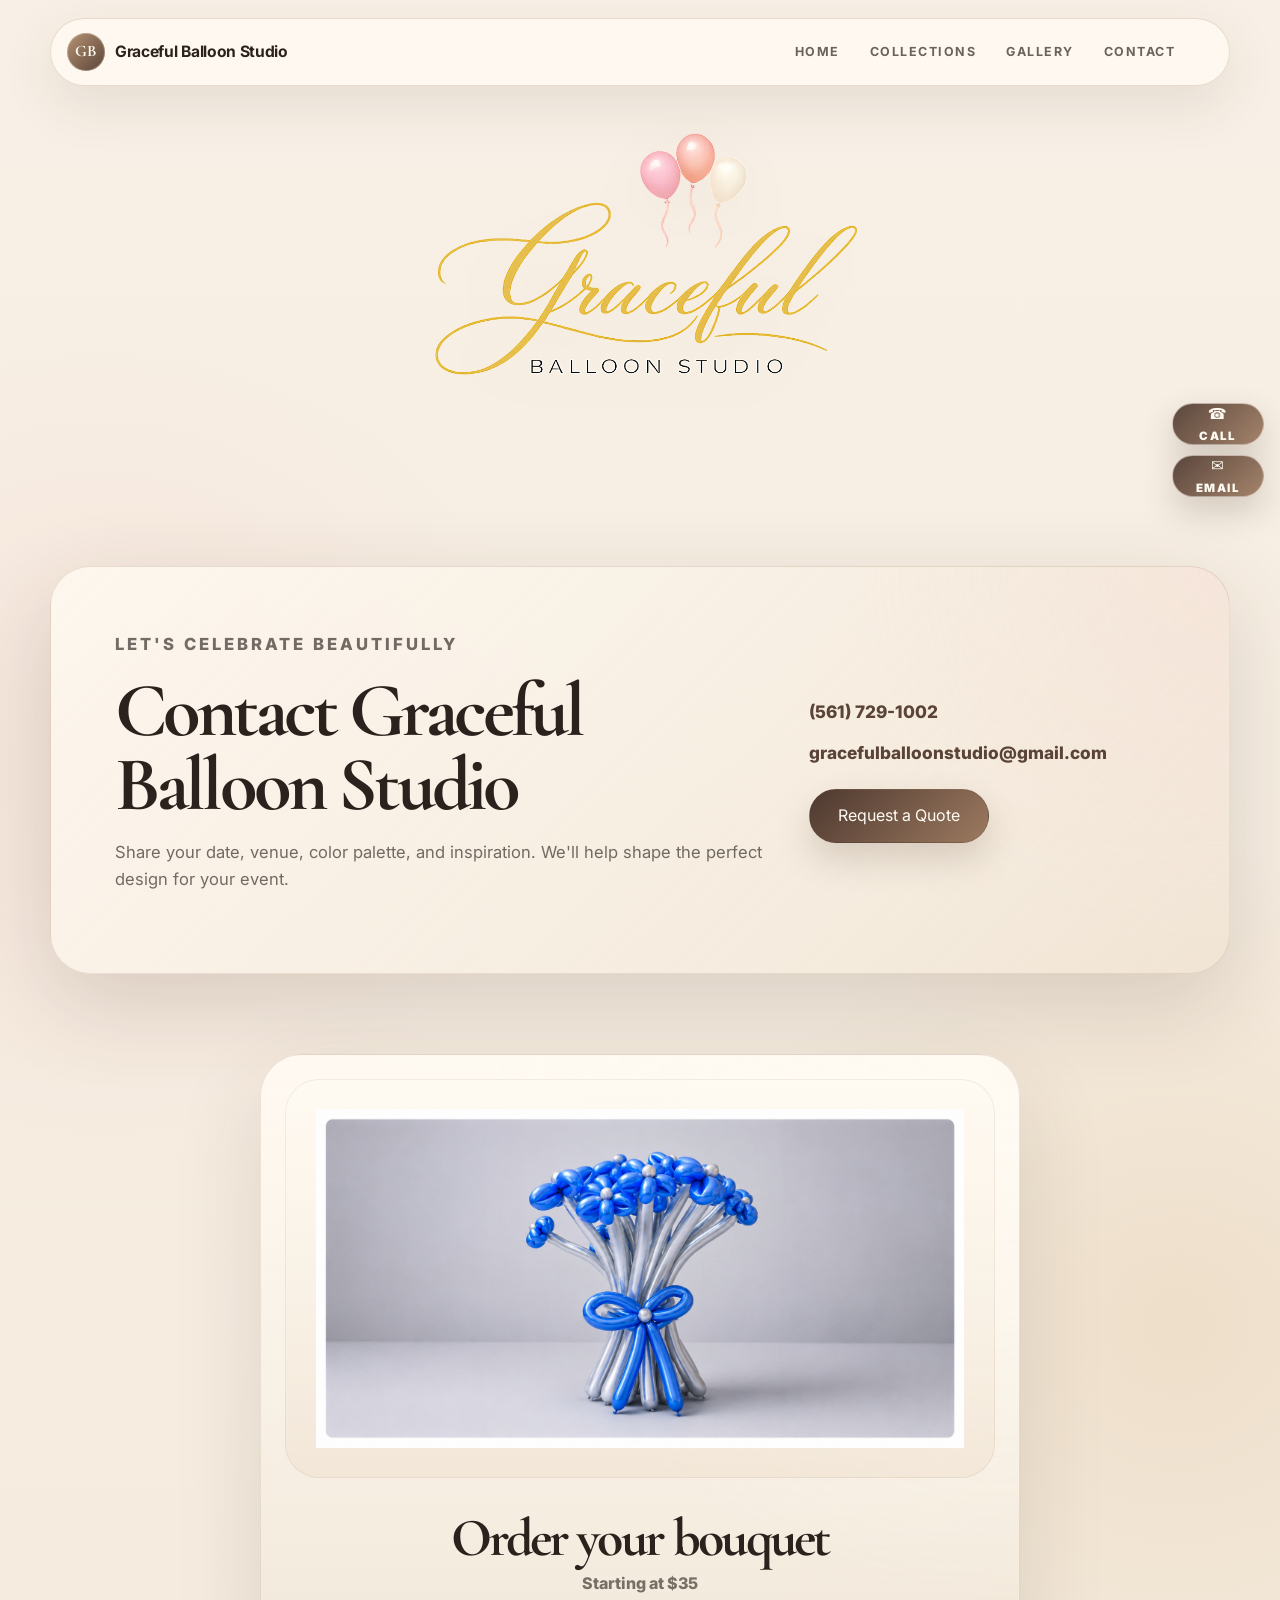
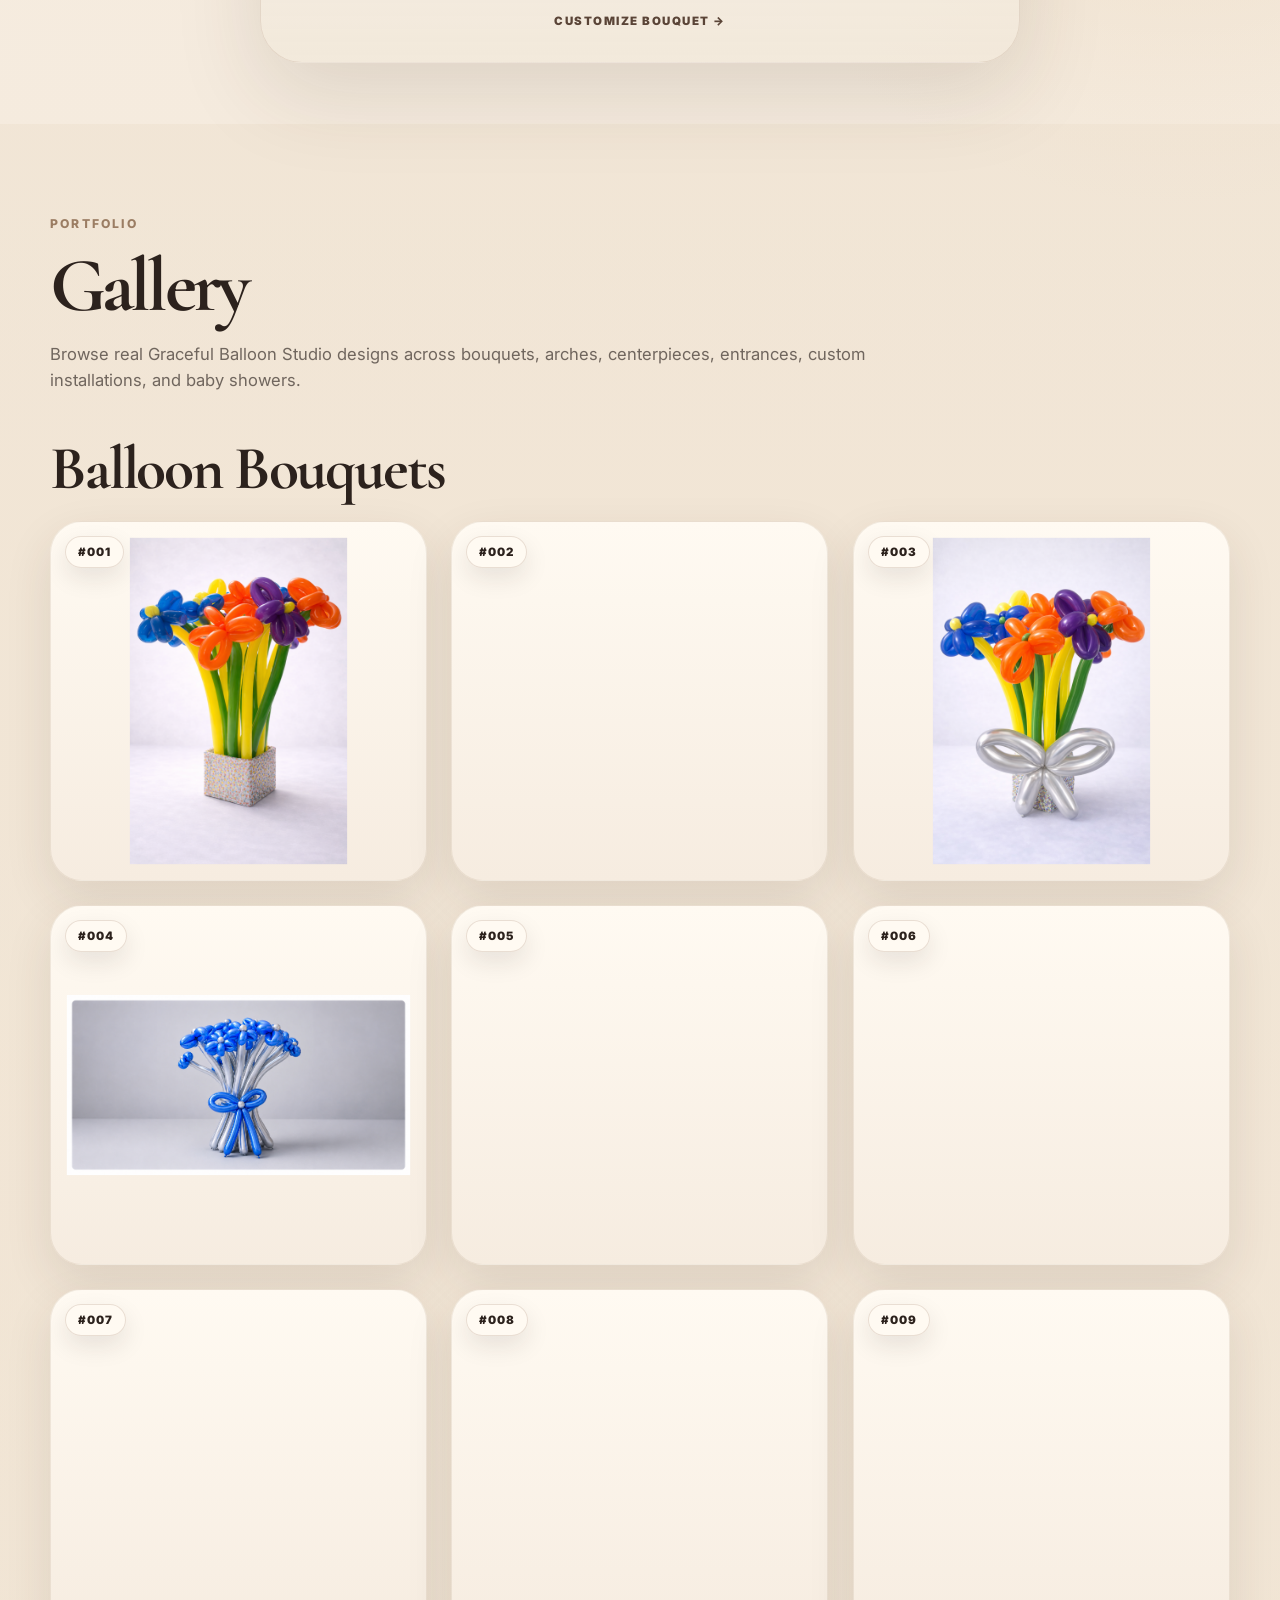
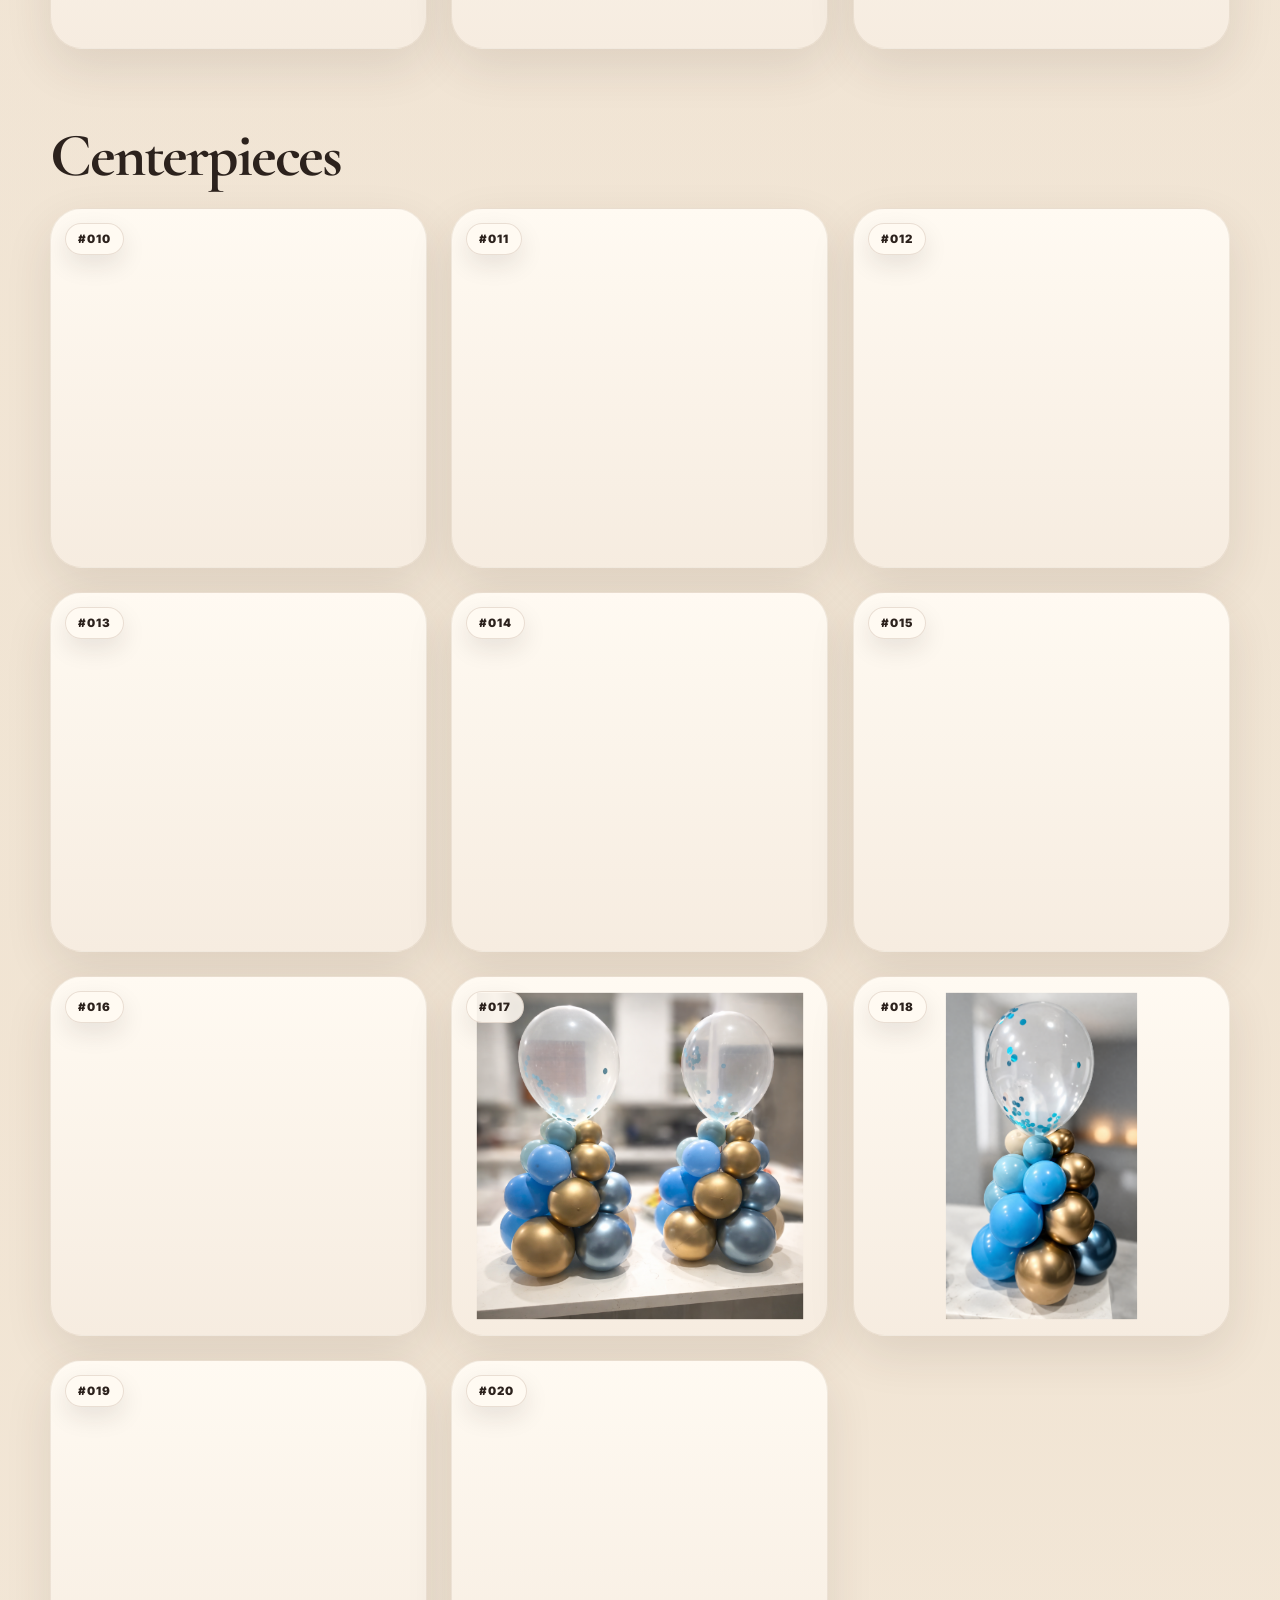
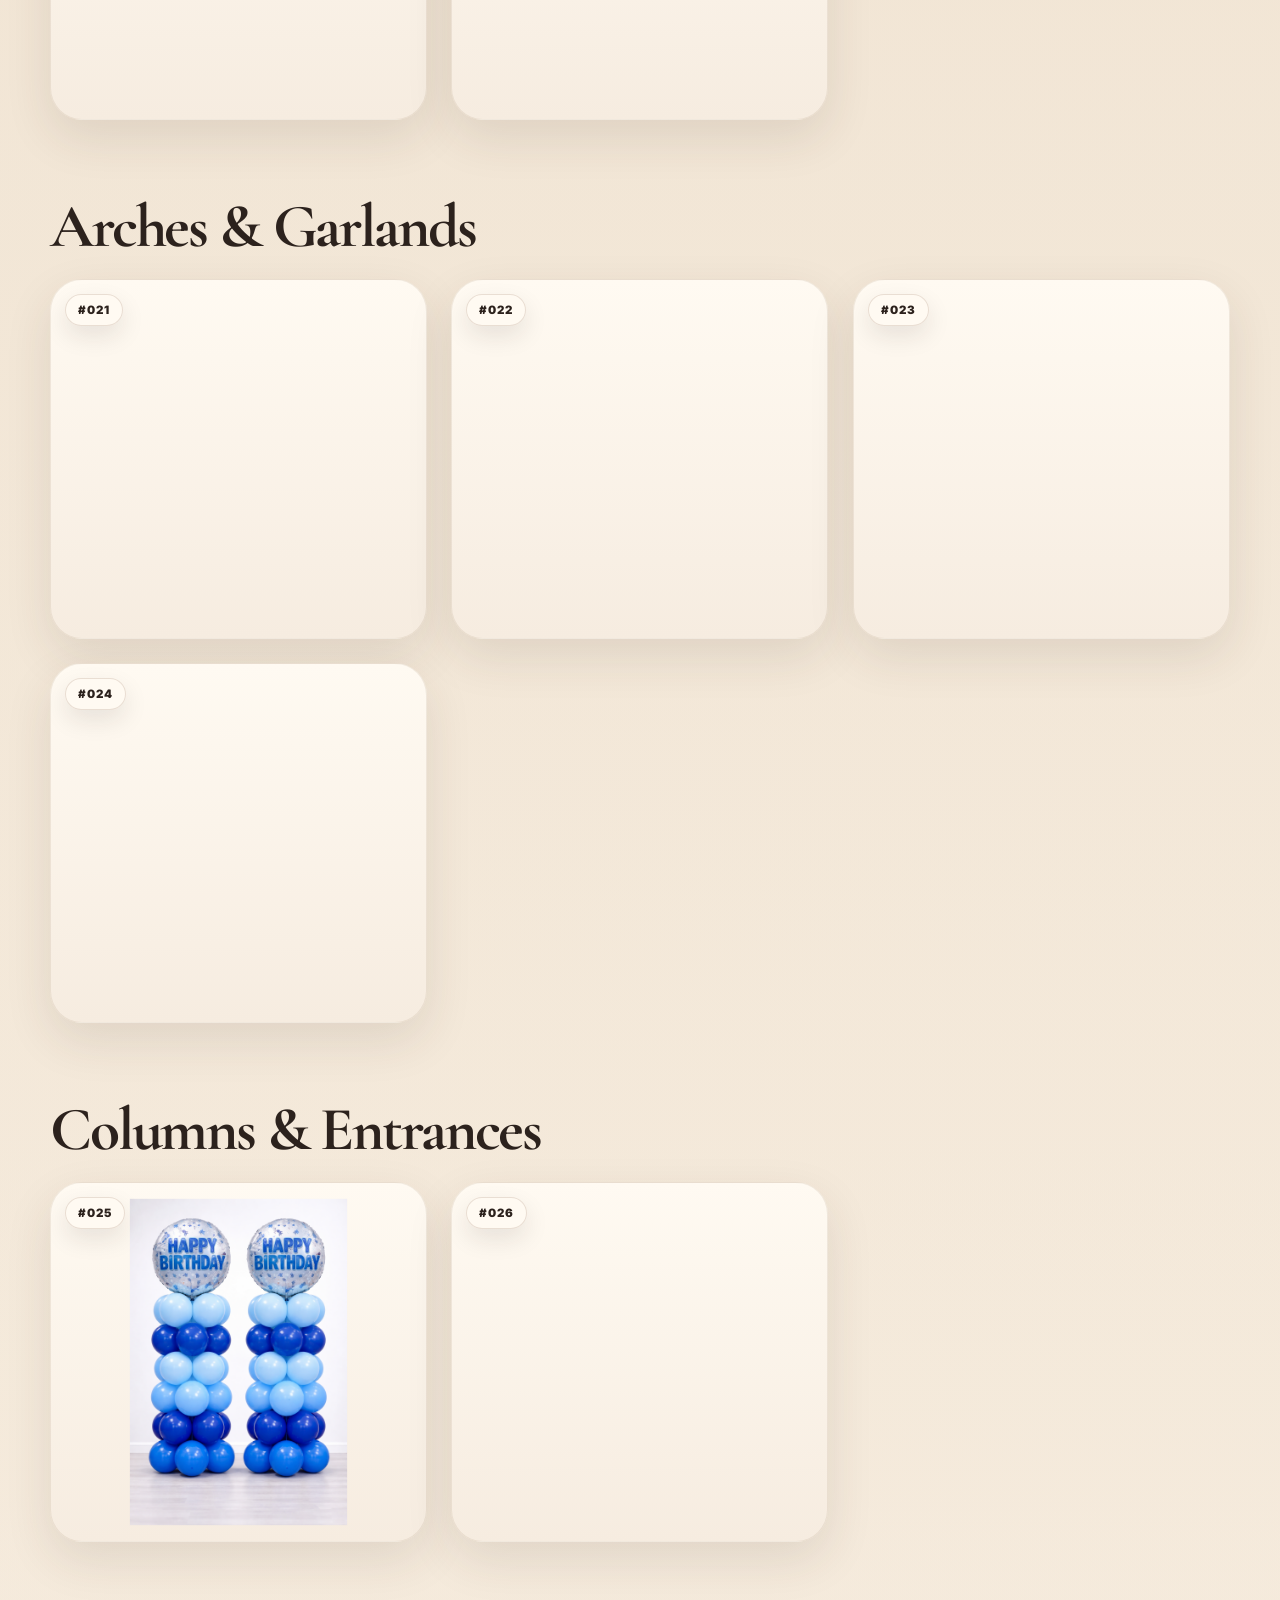
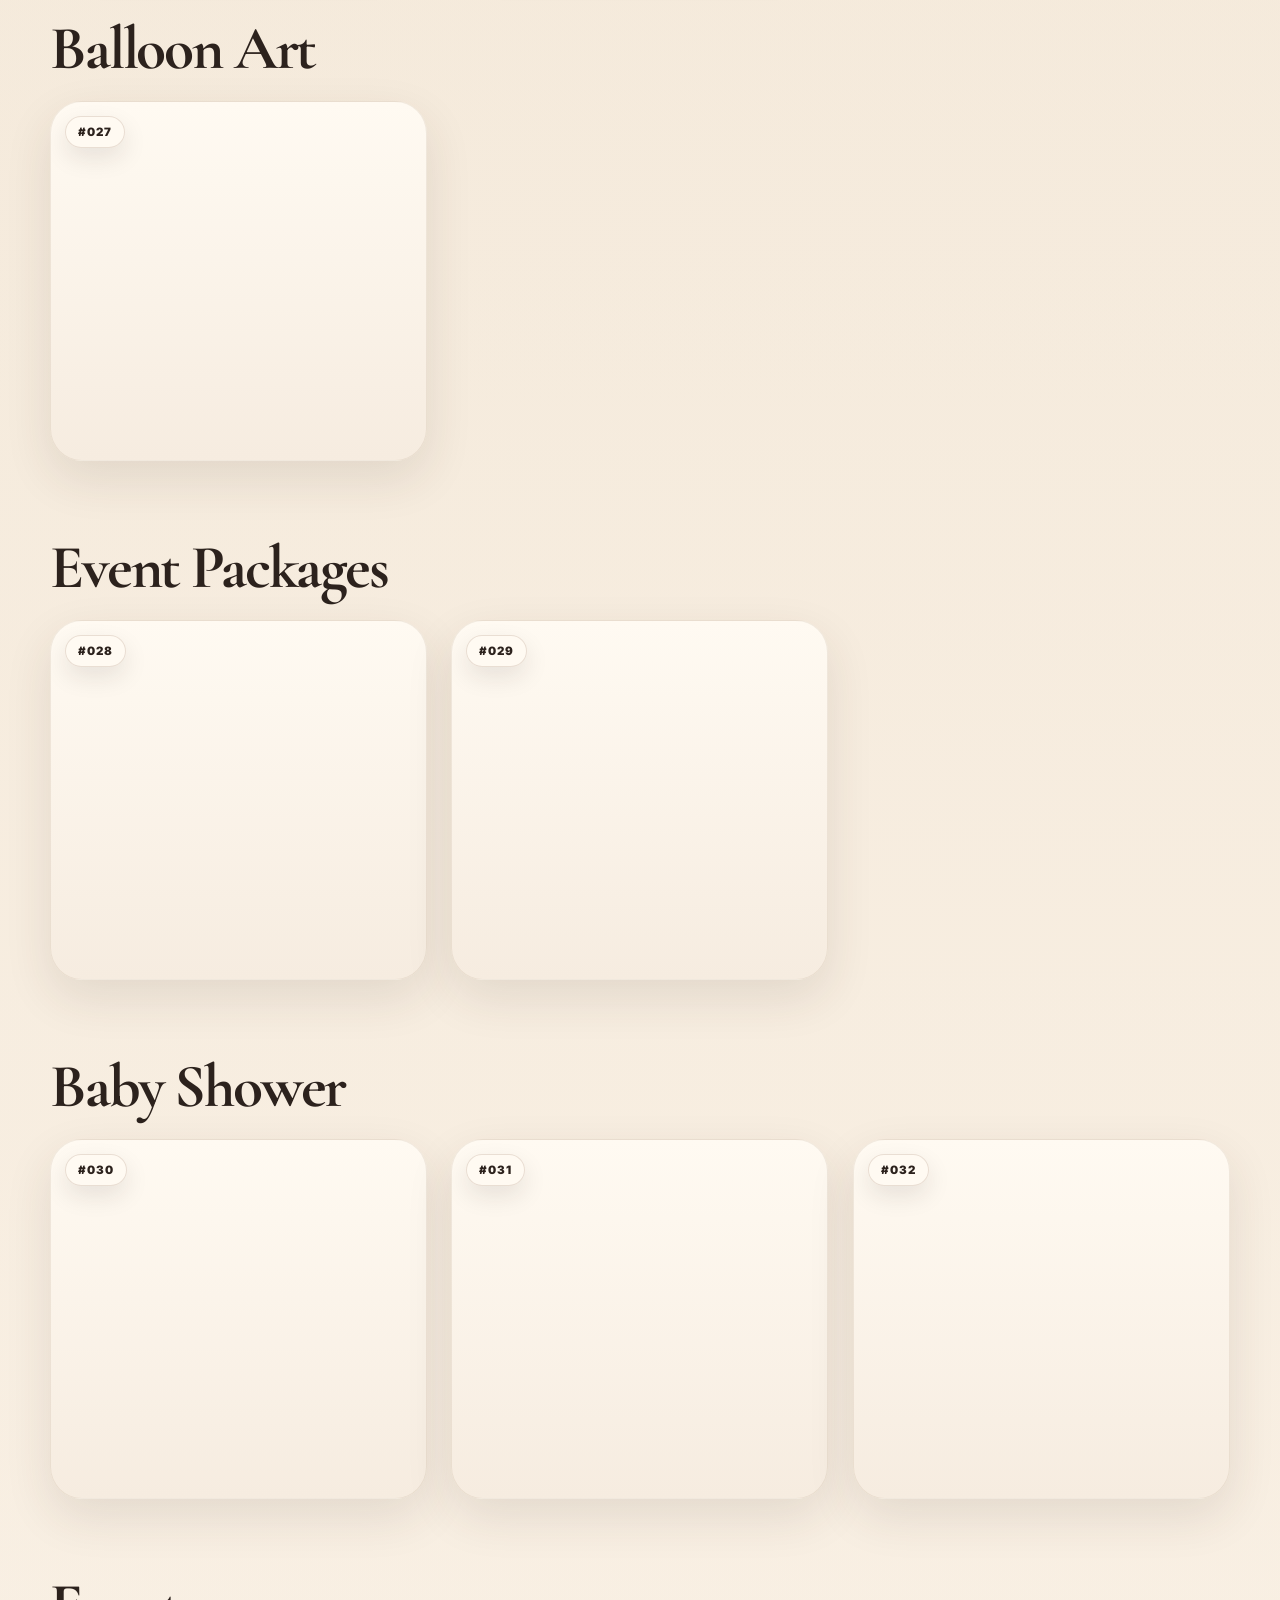
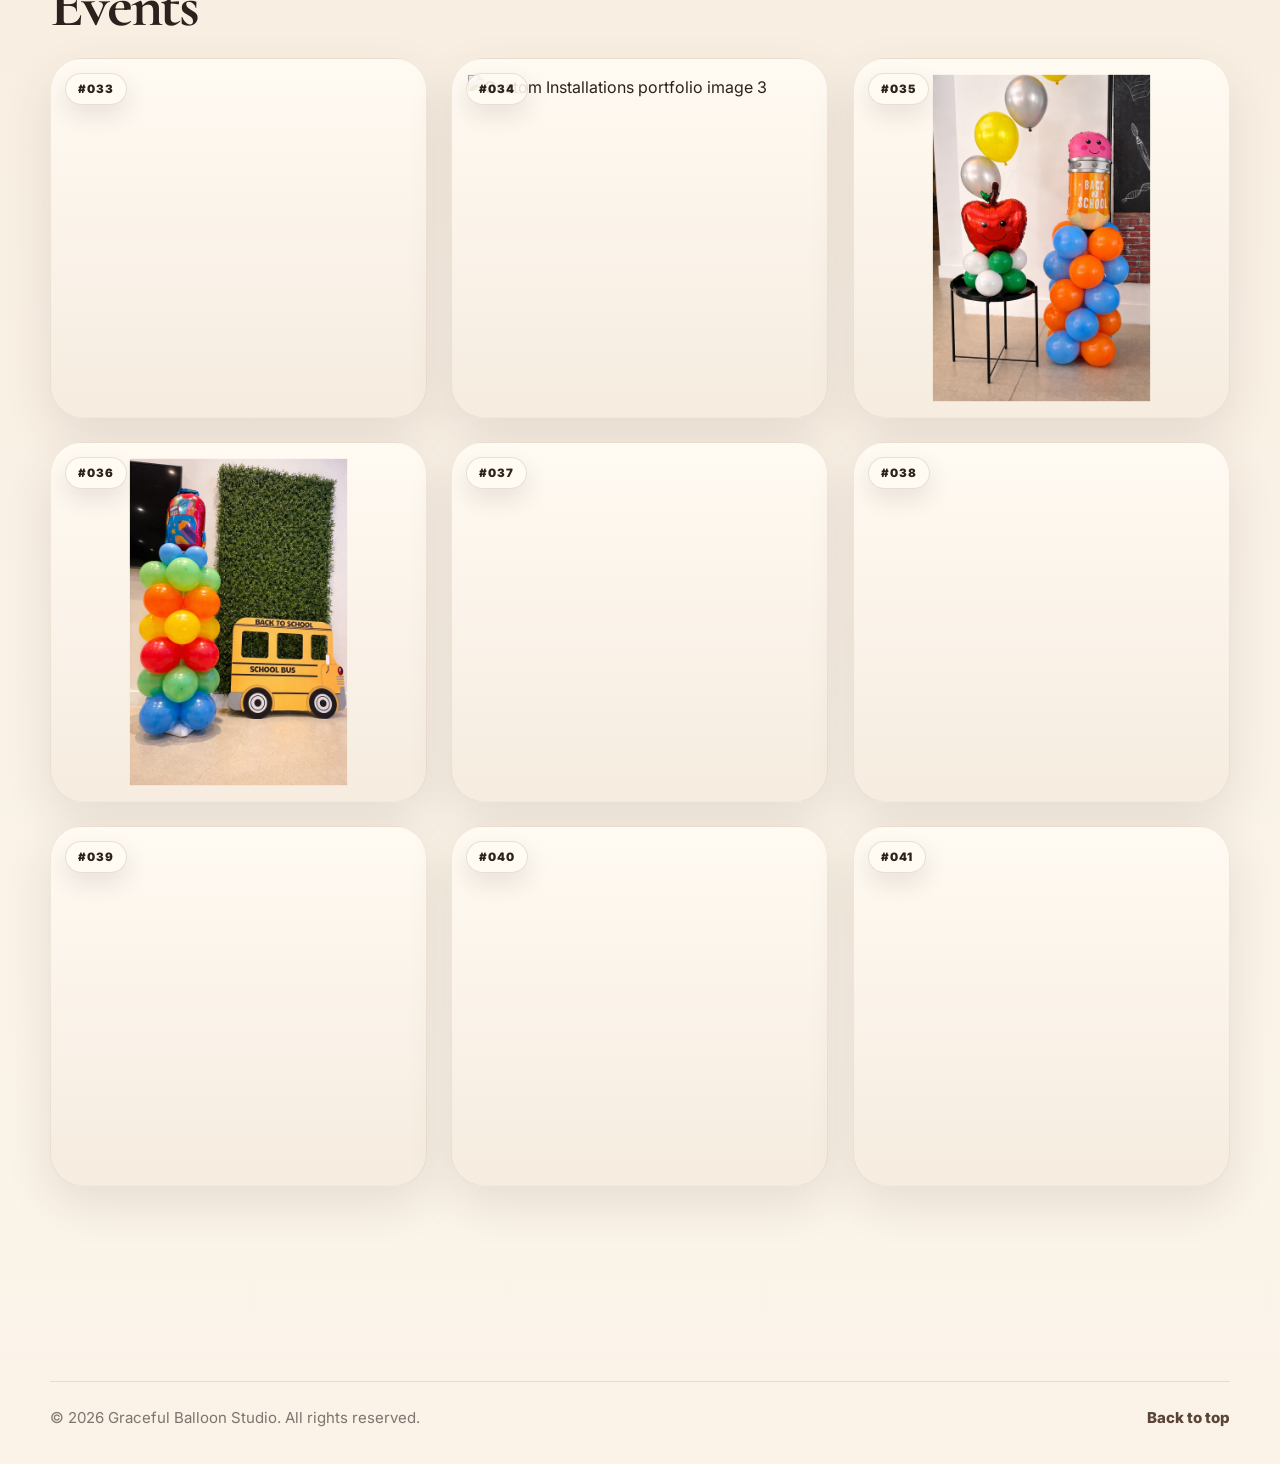
==== commit df31cbf2: "Add files via upload" ====
--- a/index.html
+++ b/index.html
@@ -439,8 +439,14 @@
   </div>
 
   <div class="floating-contact" aria-label="Quick contact links">
-    <a href="tel:+15617291002" aria-label="Call Graceful Balloon Studio">Call</a>
-    <a href="mailto:gracefulballoonstudio@gmail.com" aria-label="Email Graceful Balloon Studio">Email</a>
+    <a href="tel:+15617291002" aria-label="Call Graceful Balloon Studio">
+      <span class="floating-icon" aria-hidden="true">☎</span>
+      <span class="floating-label">Call</span>
+    </a>
+    <a href="mailto:gracefulballoonstudio@gmail.com" aria-label="Email Graceful Balloon Studio">
+      <span class="floating-icon" aria-hidden="true">✉</span>
+      <span class="floating-label">Email</span>
+    </a>
   </div>
 
   <footer class="site-footer">
--- a/styles.css
+++ b/styles.css
@@ -5390,3 +5390,492 @@
   object-position: center center !important;
   transform: none !important;
 }
+
+/* Mobile floating contact clarity: icon + label, luxury neutral finish */
+.floating-contact a {
+  gap: 7px;
+}
+
+.floating-icon,
+.floating-label {
+  display: inline-grid;
+  place-items: center;
+}
+
+.floating-icon {
+  font-size: 0.95rem;
+  line-height: 1;
+}
+
+.floating-label {
+  line-height: 1;
+}
+
+@media (max-width: 760px) {
+  .floating-contact {
+    gap: 14px !important;
+  }
+
+  .floating-contact a {
+    display: grid !important;
+    grid-template-rows: 1fr auto;
+    place-items: center !important;
+    width: 64px !important;
+    min-width: 64px !important;
+    height: 64px !important;
+    min-height: 64px !important;
+    padding: 9px 6px 7px !important;
+    overflow: visible !important;
+    border: 1px solid rgba(90, 68, 55, 0.3) !important;
+    border-radius: 50% !important;
+    color: #fffaf2 !important;
+    background: linear-gradient(135deg, rgba(75, 55, 46, 0.98), rgba(166, 127, 96, 0.96)) !important;
+    box-shadow: 0 16px 38px rgba(62, 44, 33, 0.25) !important;
+    font-size: 0 !important;
+    letter-spacing: 0 !important;
+    text-transform: none !important;
+  }
+
+  .floating-contact a::first-letter {
+    font-size: 0 !important;
+  }
+
+  .floating-icon {
+    width: 30px;
+    height: 30px;
+    border-radius: 50%;
+    color: #fffaf2;
+    background: rgba(255, 250, 242, 0.13);
+    font-size: 1.22rem;
+    font-weight: 900;
+  }
+
+  .floating-label {
+    color: rgba(255, 250, 242, 0.94);
+    font-size: 0.63rem;
+    font-weight: 900;
+    letter-spacing: 0.08em;
+    text-transform: uppercase;
+  }
+}
+
+@media (max-width: 380px) {
+  .floating-contact a {
+    width: 58px !important;
+    min-width: 58px !important;
+    height: 58px !important;
+    min-height: 58px !important;
+    padding: 8px 5px 6px !important;
+  }
+
+  .floating-icon {
+    width: 27px;
+    height: 27px;
+    font-size: 1.05rem;
+  }
+
+  .floating-label {
+    font-size: 0.58rem;
+  }
+}
+
+/* Mobile-only floating contact readability fix: larger right-side luxury pills */
+@media (max-width: 760px) {
+  .floating-contact {
+    position: fixed !important;
+    top: auto !important;
+    right: max(12px, env(safe-area-inset-right)) !important;
+    bottom: max(18px, env(safe-area-inset-bottom)) !important;
+    display: grid !important;
+    grid-auto-flow: row !important;
+    gap: 12px !important;
+    transform: none !important;
+    z-index: 60 !important;
+  }
+
+  .floating-contact a {
+    display: inline-flex !important;
+    align-items: center !important;
+    justify-content: center !important;
+    gap: 9px !important;
+    width: 118px !important;
+    min-width: 118px !important;
+    height: 54px !important;
+    min-height: 54px !important;
+    padding: 0 15px !important;
+    overflow: visible !important;
+    border-radius: 999px !important;
+    font-size: 0 !important;
+    border: 1px solid rgba(255, 250, 242, 0.42) !important;
+    color: #fffaf2 !important;
+    background: linear-gradient(135deg, rgba(72, 52, 44, 0.98), rgba(157, 122, 96, 0.98)) !important;
+    box-shadow: 0 16px 38px rgba(62, 44, 33, 0.28) !important;
+    backdrop-filter: blur(14px) !important;
+  }
+
+  .floating-contact a::first-letter {
+    font-size: 0 !important;
+  }
+
+  .floating-icon {
+    display: inline-grid !important;
+    place-items: center !important;
+    width: 24px !important;
+    height: 24px !important;
+    border-radius: 50% !important;
+    background: rgba(255, 250, 242, 0.14) !important;
+    color: #fffaf2 !important;
+    font-size: 1.15rem !important;
+    font-weight: 900 !important;
+    line-height: 1 !important;
+    flex: 0 0 auto !important;
+  }
+
+  .floating-label {
+    display: inline-block !important;
+    color: #fffaf2 !important;
+    font-size: 0.78rem !important;
+    font-weight: 900 !important;
+    letter-spacing: 0.08em !important;
+    line-height: 1 !important;
+    text-transform: uppercase !important;
+    white-space: nowrap !important;
+  }
+}
+
+@media (max-width: 380px) {
+  .floating-contact a {
+    width: 108px !important;
+    min-width: 108px !important;
+    height: 52px !important;
+    min-height: 52px !important;
+    gap: 8px !important;
+    padding: 0 13px !important;
+  }
+
+  .floating-icon {
+    width: 22px !important;
+    height: 22px !important;
+    font-size: 1.02rem !important;
+  }
+
+  .floating-label {
+    font-size: 0.72rem !important;
+  }
+}
+
+/* Mobile-only floating contact: elegant large icon-only buttons */
+@media (max-width: 760px) {
+  .floating-contact {
+    position: fixed !important;
+    top: auto !important;
+    right: max(14px, env(safe-area-inset-right)) !important;
+    bottom: max(92px, calc(env(safe-area-inset-bottom) + 72px)) !important;
+    display: grid !important;
+    grid-auto-flow: row !important;
+    gap: 14px !important;
+    transform: none !important;
+    z-index: 70 !important;
+  }
+
+  .floating-contact a {
+    display: grid !important;
+    place-items: center !important;
+    width: 62px !important;
+    min-width: 62px !important;
+    height: 62px !important;
+    min-height: 62px !important;
+    padding: 0 !important;
+    overflow: visible !important;
+    border-radius: 50% !important;
+    border: 1px solid rgba(255, 250, 242, 0.46) !important;
+    color: #fffaf2 !important;
+    background:
+      radial-gradient(circle at 32% 24%, rgba(255, 250, 242, 0.2), transparent 34%),
+      linear-gradient(135deg, rgba(69, 49, 42, 0.98), rgba(160, 122, 92, 0.98)) !important;
+    box-shadow: 0 18px 42px rgba(62, 44, 33, 0.3) !important;
+    backdrop-filter: blur(14px) !important;
+    font-size: 0 !important;
+    letter-spacing: 0 !important;
+    text-transform: none !important;
+  }
+
+  .floating-contact a::first-letter {
+    font-size: 0 !important;
+  }
+
+  .floating-icon {
+    display: inline-grid !important;
+    place-items: center !important;
+    width: auto !important;
+    height: auto !important;
+    border-radius: 0 !important;
+    background: transparent !important;
+    color: #fffaf2 !important;
+    font-size: 1.72rem !important;
+    font-weight: 900 !important;
+    line-height: 1 !important;
+  }
+
+  .floating-label {
+    position: absolute !important;
+    width: 1px !important;
+    height: 1px !important;
+    padding: 0 !important;
+    margin: -1px !important;
+    overflow: hidden !important;
+    clip: rect(0, 0, 0, 0) !important;
+    white-space: nowrap !important;
+    border: 0 !important;
+  }
+}
+
+@media (max-width: 380px) {
+  .floating-contact {
+    right: max(12px, env(safe-area-inset-right)) !important;
+    bottom: max(86px, calc(env(safe-area-inset-bottom) + 66px)) !important;
+    gap: 12px !important;
+  }
+
+  .floating-contact a {
+    width: 58px !important;
+    min-width: 58px !important;
+    height: 58px !important;
+    min-height: 58px !important;
+  }
+
+  .floating-icon {
+    font-size: 1.58rem !important;
+  }
+}
+
+/* FORCE mobile responsive floating contact buttons: icon-only stacked circles */
+@media screen and (max-width: 900px) {
+  .floating-contact {
+    position: fixed !important;
+    top: auto !important;
+    right: max(14px, env(safe-area-inset-right)) !important;
+    bottom: max(96px, calc(env(safe-area-inset-bottom) + 76px)) !important;
+    left: auto !important;
+    display: flex !important;
+    flex-direction: column !important;
+    align-items: center !important;
+    justify-content: center !important;
+    gap: 14px !important;
+    transform: none !important;
+    z-index: 999 !important;
+  }
+
+  .floating-contact a,
+  .floating-contact a:link,
+  .floating-contact a:visited {
+    display: flex !important;
+    align-items: center !important;
+    justify-content: center !important;
+    width: 64px !important;
+    min-width: 64px !important;
+    max-width: 64px !important;
+    height: 64px !important;
+    min-height: 64px !important;
+    max-height: 64px !important;
+    padding: 0 !important;
+    margin: 0 !important;
+    overflow: hidden !important;
+    border-radius: 50% !important;
+    border: 1px solid rgba(255, 250, 242, 0.52) !important;
+    color: #fffaf2 !important;
+    background:
+      radial-gradient(circle at 34% 24%, rgba(255, 250, 242, 0.22), transparent 36%),
+      linear-gradient(135deg, rgba(64, 45, 38, 0.98), rgba(159, 121, 91, 0.98)) !important;
+    box-shadow: 0 18px 44px rgba(62, 44, 33, 0.34) !important;
+    backdrop-filter: blur(14px) !important;
+    font-size: 0 !important;
+    line-height: 1 !important;
+    letter-spacing: 0 !important;
+    text-indent: 0 !important;
+    text-transform: none !important;
+  }
+
+  .floating-contact a::first-letter {
+    font-size: 0 !important;
+  }
+
+  .floating-contact a::before,
+  .floating-contact a::after {
+    display: none !important;
+    content: none !important;
+  }
+
+  .floating-contact .floating-icon {
+    position: static !important;
+    display: flex !important;
+    align-items: center !important;
+    justify-content: center !important;
+    width: 64px !important;
+    height: 64px !important;
+    min-width: 64px !important;
+    min-height: 64px !important;
+    padding: 0 !important;
+    margin: 0 !important;
+    border: 0 !important;
+    border-radius: 50% !important;
+    background: transparent !important;
+    color: #fffaf2 !important;
+    font-size: 1.85rem !important;
+    font-weight: 900 !important;
+    line-height: 1 !important;
+    text-indent: 0 !important;
+    opacity: 1 !important;
+    visibility: visible !important;
+  }
+
+  .floating-contact .floating-label {
+    display: none !important;
+    position: absolute !important;
+    width: 0 !important;
+    height: 0 !important;
+    overflow: hidden !important;
+    opacity: 0 !important;
+    visibility: hidden !important;
+    font-size: 0 !important;
+    line-height: 0 !important;
+  }
+}
+
+@media screen and (max-width: 430px) {
+  .floating-contact {
+    right: max(12px, env(safe-area-inset-right)) !important;
+    bottom: max(90px, calc(env(safe-area-inset-bottom) + 70px)) !important;
+    gap: 12px !important;
+  }
+
+  .floating-contact a,
+  .floating-contact a:link,
+  .floating-contact a:visited,
+  .floating-contact .floating-icon {
+    width: 60px !important;
+    min-width: 60px !important;
+    max-width: 60px !important;
+    height: 60px !important;
+    min-height: 60px !important;
+    max-height: 60px !important;
+  }
+
+  .floating-contact .floating-icon {
+    font-size: 1.7rem !important;
+  }
+}
+
+/* FINAL mobile fix for actual floating contact links: target tel/mail anchors directly */
+@media screen and (max-width: 900px) {
+  .floating-contact {
+    position: fixed !important;
+    top: auto !important;
+    right: max(14px, env(safe-area-inset-right)) !important;
+    bottom: max(96px, calc(env(safe-area-inset-bottom) + 76px)) !important;
+    left: auto !important;
+    display: flex !important;
+    flex-direction: column !important;
+    align-items: center !important;
+    justify-content: center !important;
+    gap: 14px !important;
+    transform: none !important;
+    z-index: 9999 !important;
+  }
+
+  .floating-contact a[href^="tel:"],
+  .floating-contact a[href^="mailto:"] {
+    position: relative !important;
+    display: flex !important;
+    align-items: center !important;
+    justify-content: center !important;
+    width: 64px !important;
+    min-width: 64px !important;
+    max-width: 64px !important;
+    height: 64px !important;
+    min-height: 64px !important;
+    max-height: 64px !important;
+    padding: 0 !important;
+    margin: 0 !important;
+    overflow: hidden !important;
+    border-radius: 999px !important;
+    border: 1px solid rgba(255, 250, 242, 0.52) !important;
+    color: transparent !important;
+    background:
+      radial-gradient(circle at 34% 24%, rgba(255, 250, 242, 0.22), transparent 36%),
+      linear-gradient(135deg, rgba(64, 45, 38, 0.98), rgba(159, 121, 91, 0.98)) !important;
+    box-shadow: 0 18px 44px rgba(62, 44, 33, 0.34) !important;
+    backdrop-filter: blur(14px) !important;
+    font-size: 0 !important;
+    line-height: 0 !important;
+    letter-spacing: 0 !important;
+    text-indent: -9999px !important;
+    text-transform: none !important;
+  }
+
+  .floating-contact a[href^="tel:"] *,
+  .floating-contact a[href^="mailto:"] *,
+  .floating-contact .floating-label {
+    display: none !important;
+    visibility: hidden !important;
+    opacity: 0 !important;
+  }
+
+  .floating-contact a[href^="tel:"]::before,
+  .floating-contact a[href^="mailto:"]::before {
+    position: absolute !important;
+    inset: 0 !important;
+    display: flex !important;
+    align-items: center !important;
+    justify-content: center !important;
+    width: 100% !important;
+    height: 100% !important;
+    color: #fffaf2 !important;
+    font-size: 1.85rem !important;
+    font-weight: 900 !important;
+    line-height: 1 !important;
+    text-indent: 0 !important;
+    opacity: 1 !important;
+    visibility: visible !important;
+  }
+
+  .floating-contact a[href^="tel:"]::before {
+    content: "☎" !important;
+  }
+
+  .floating-contact a[href^="mailto:"]::before {
+    content: "✉" !important;
+  }
+
+  .floating-contact a[href^="tel:"]::after,
+  .floating-contact a[href^="mailto:"]::after,
+  .floating-contact a[href^="tel:"]::first-letter,
+  .floating-contact a[href^="mailto:"]::first-letter {
+    display: none !important;
+    content: none !important;
+    font-size: 0 !important;
+  }
+}
+
+@media screen and (max-width: 430px) {
+  .floating-contact {
+    right: max(12px, env(safe-area-inset-right)) !important;
+    bottom: max(90px, calc(env(safe-area-inset-bottom) + 70px)) !important;
+    gap: 12px !important;
+  }
+
+  .floating-contact a[href^="tel:"],
+  .floating-contact a[href^="mailto:"] {
+    width: 60px !important;
+    min-width: 60px !important;
+    max-width: 60px !important;
+    height: 60px !important;
+    min-height: 60px !important;
+    max-height: 60px !important;
+  }
+
+  .floating-contact a[href^="tel:"]::before,
+  .floating-contact a[href^="mailto:"]::before {
+    font-size: 1.72rem !important;
+  }
+}
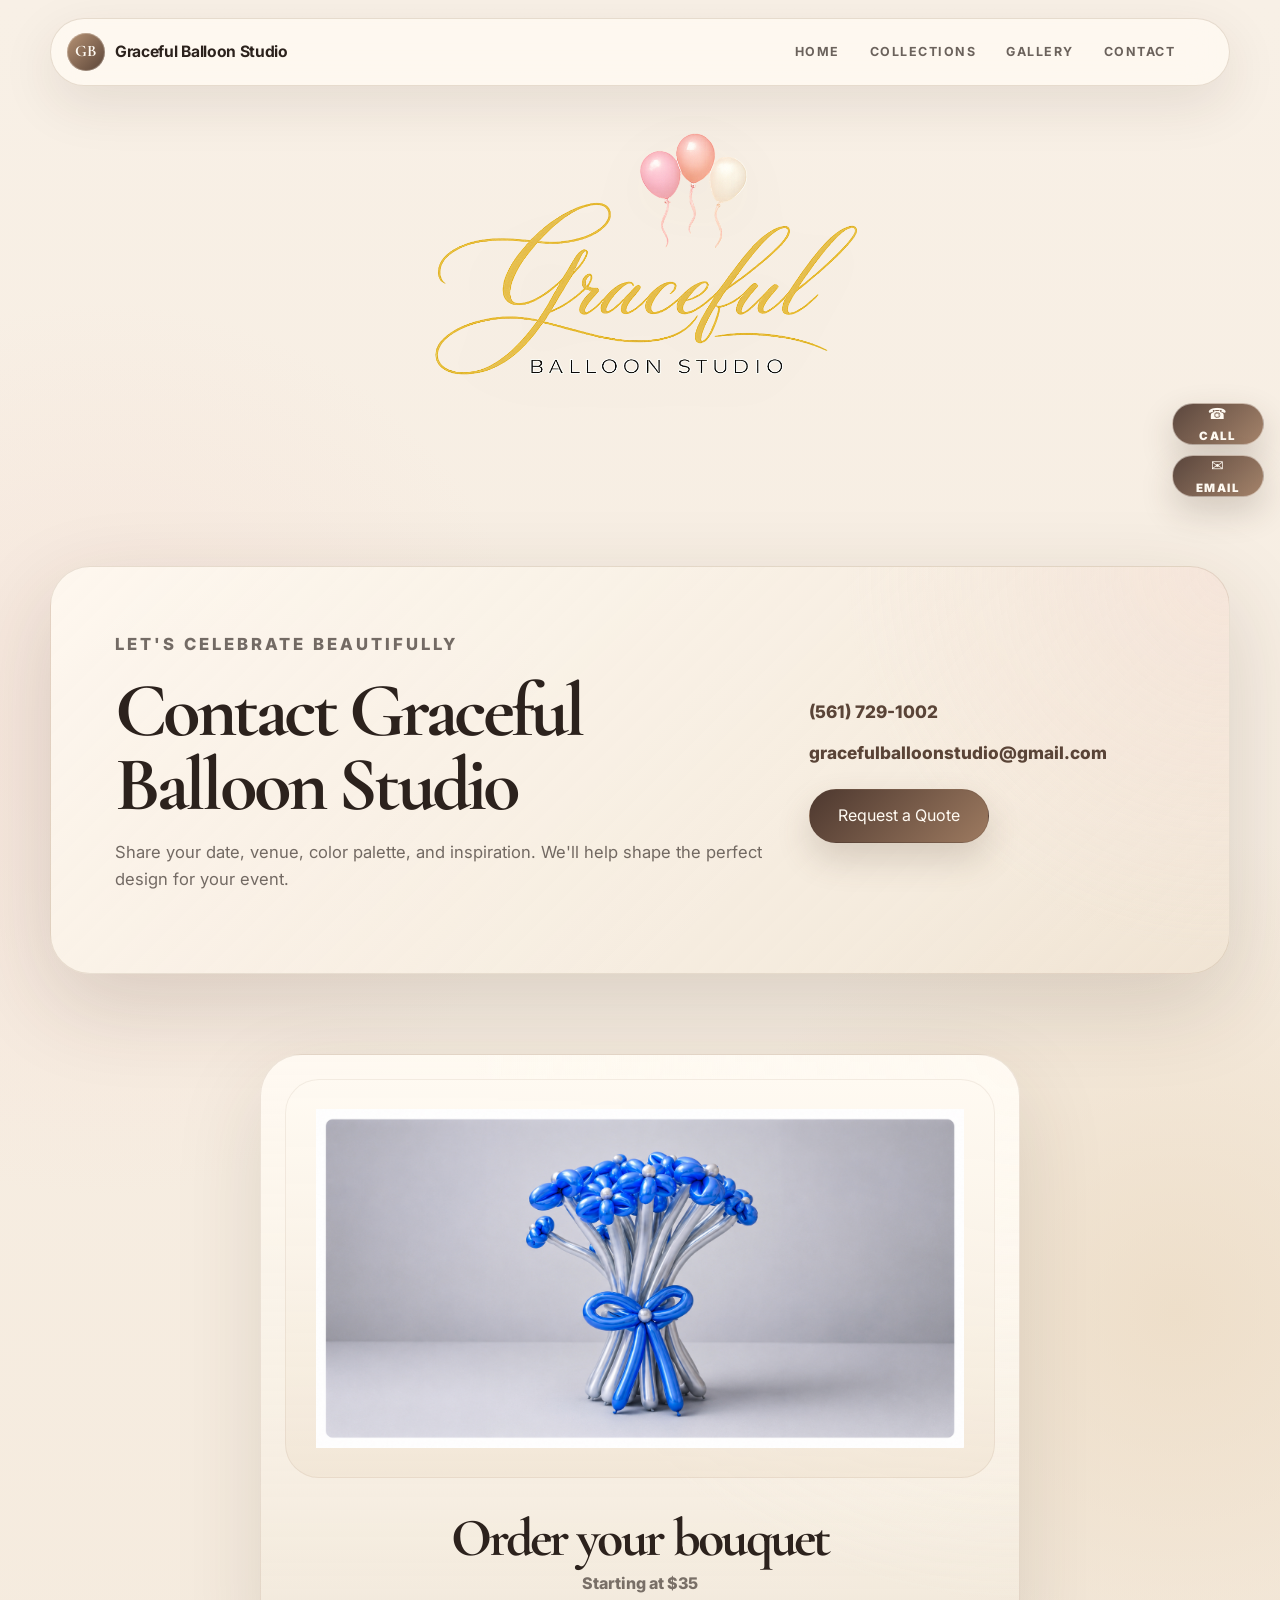
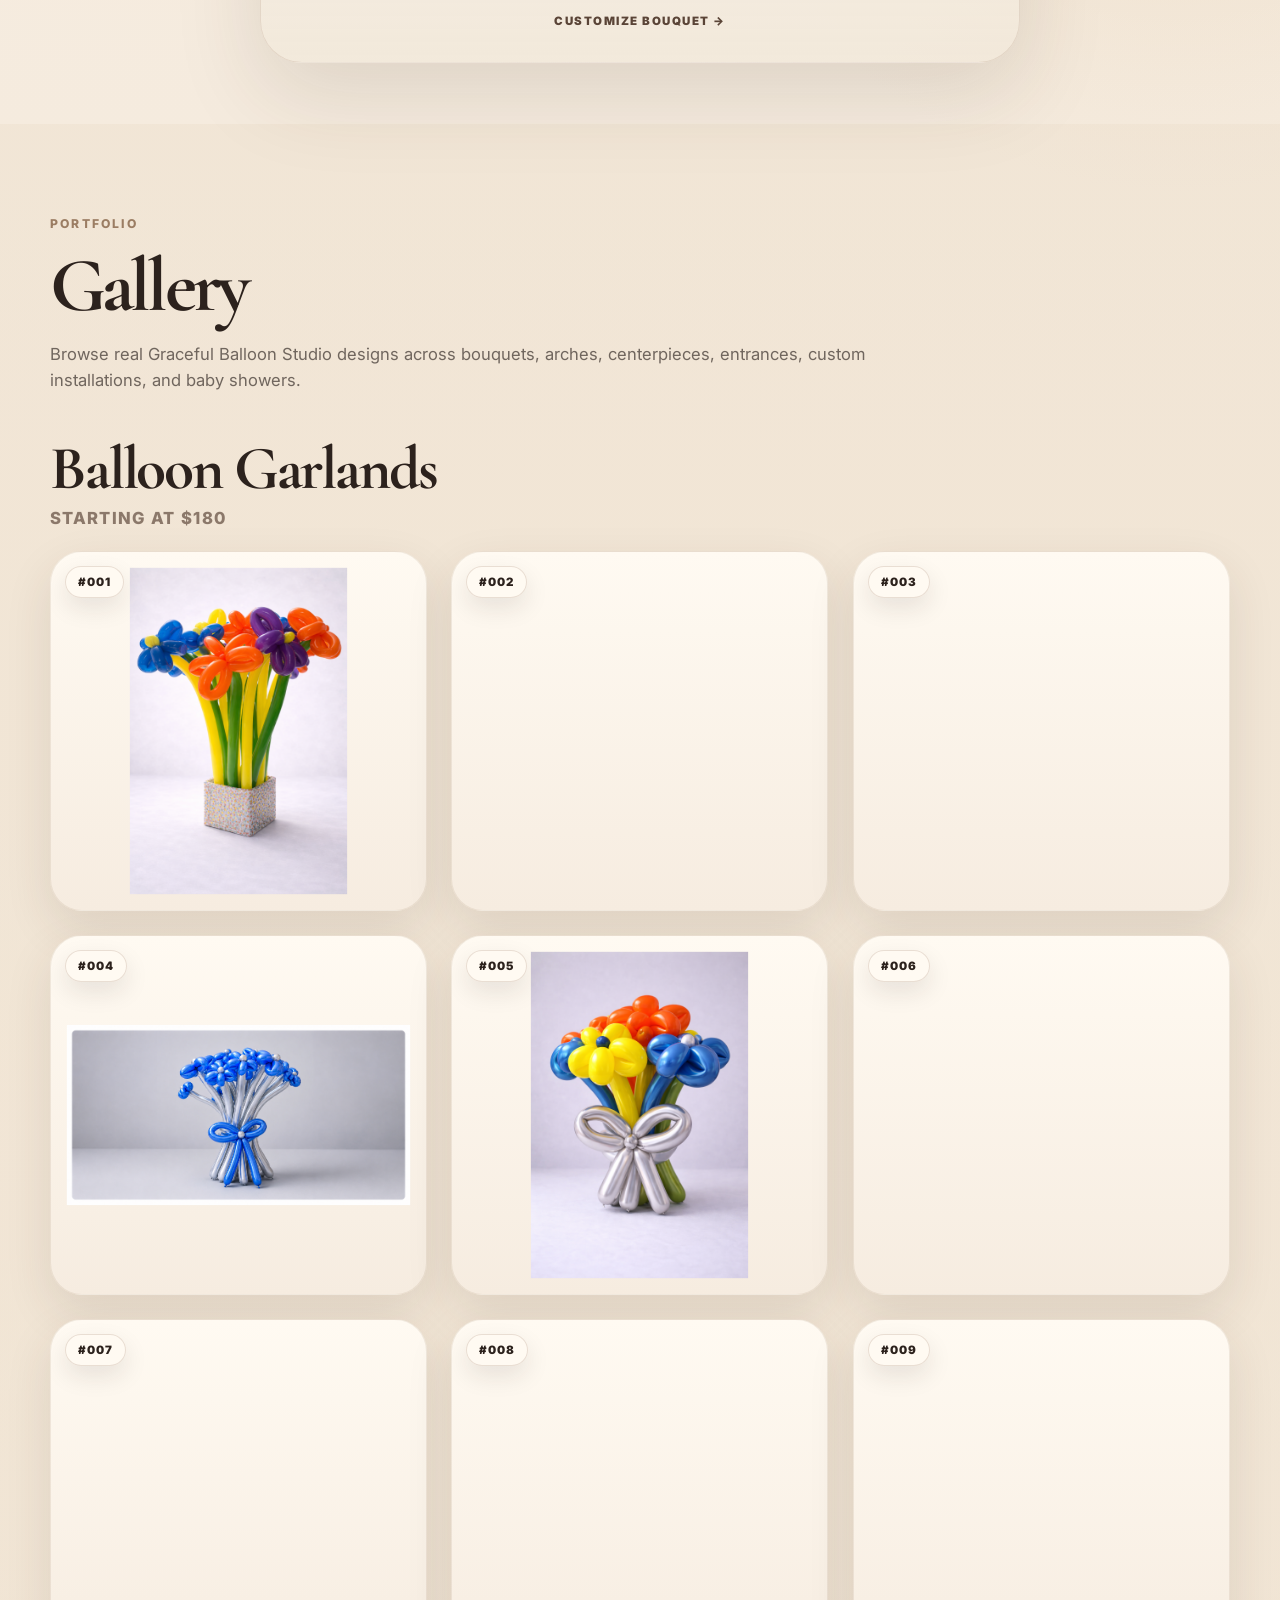
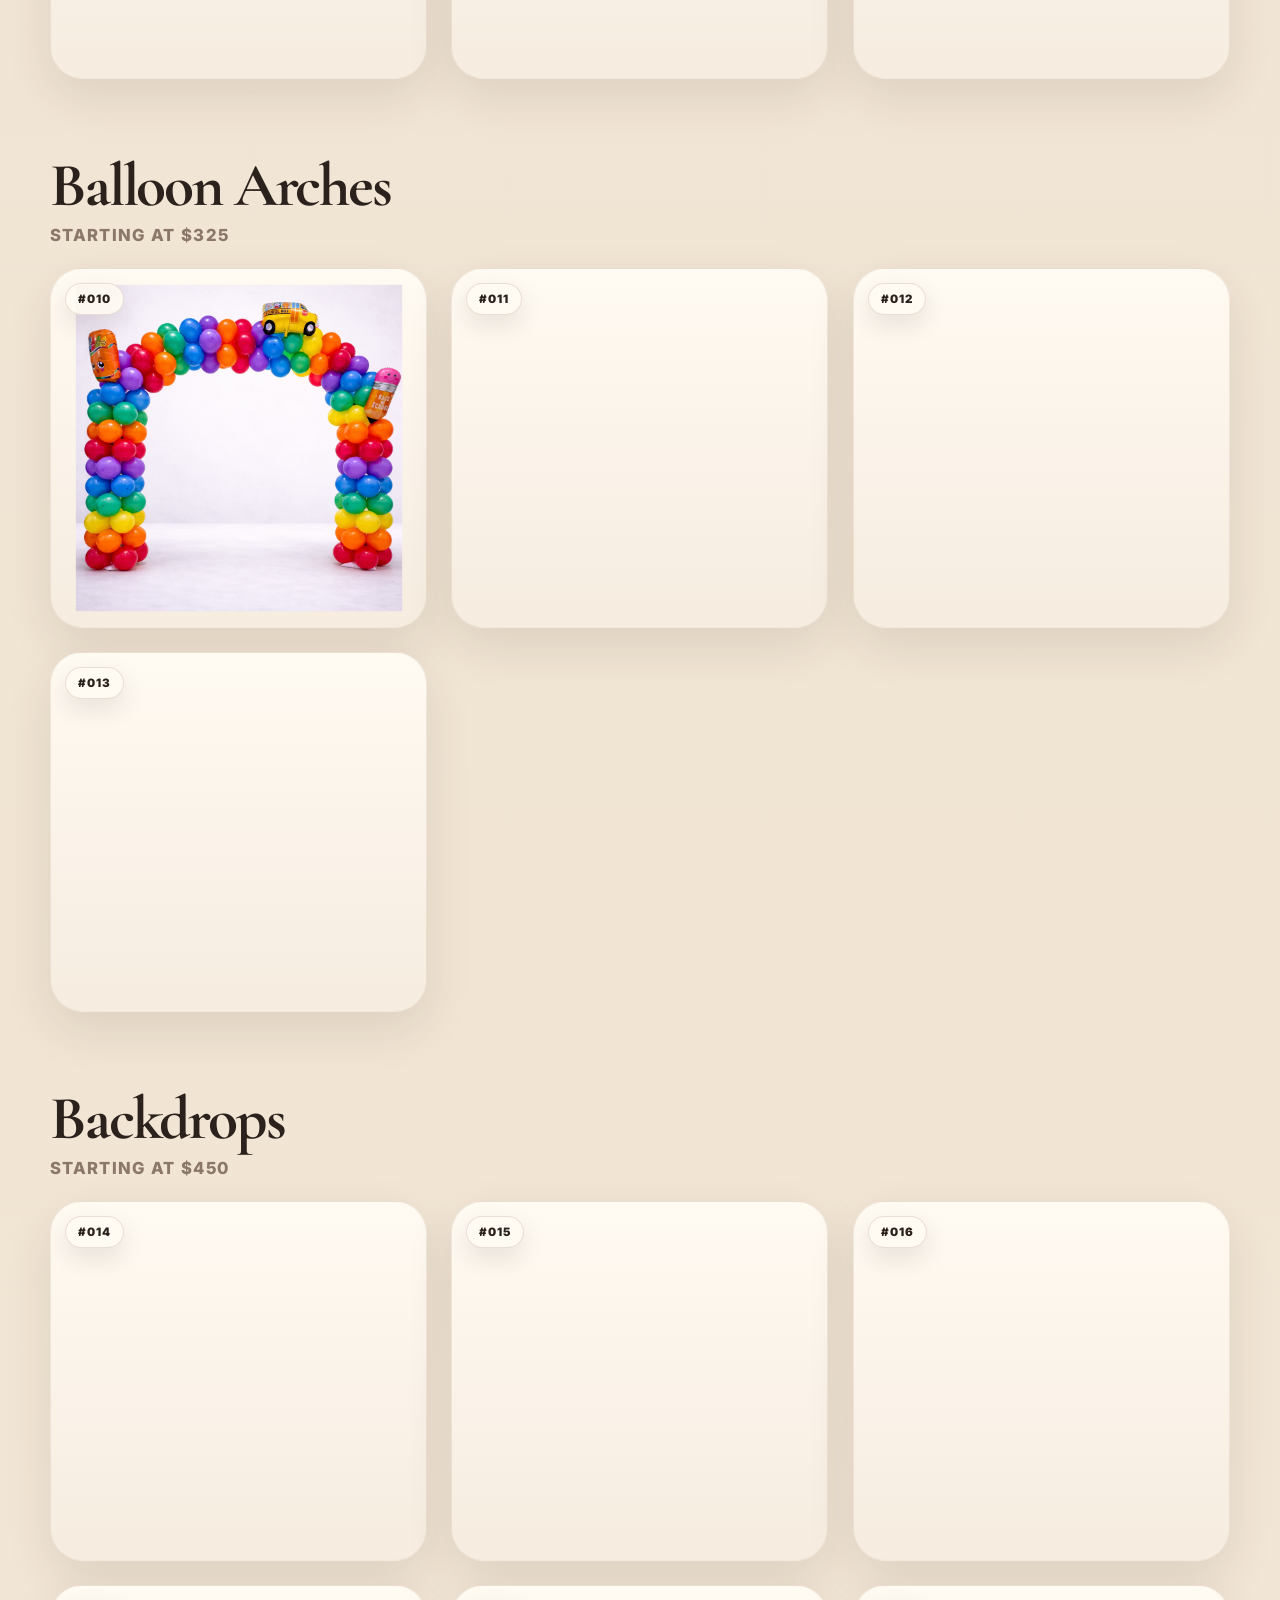
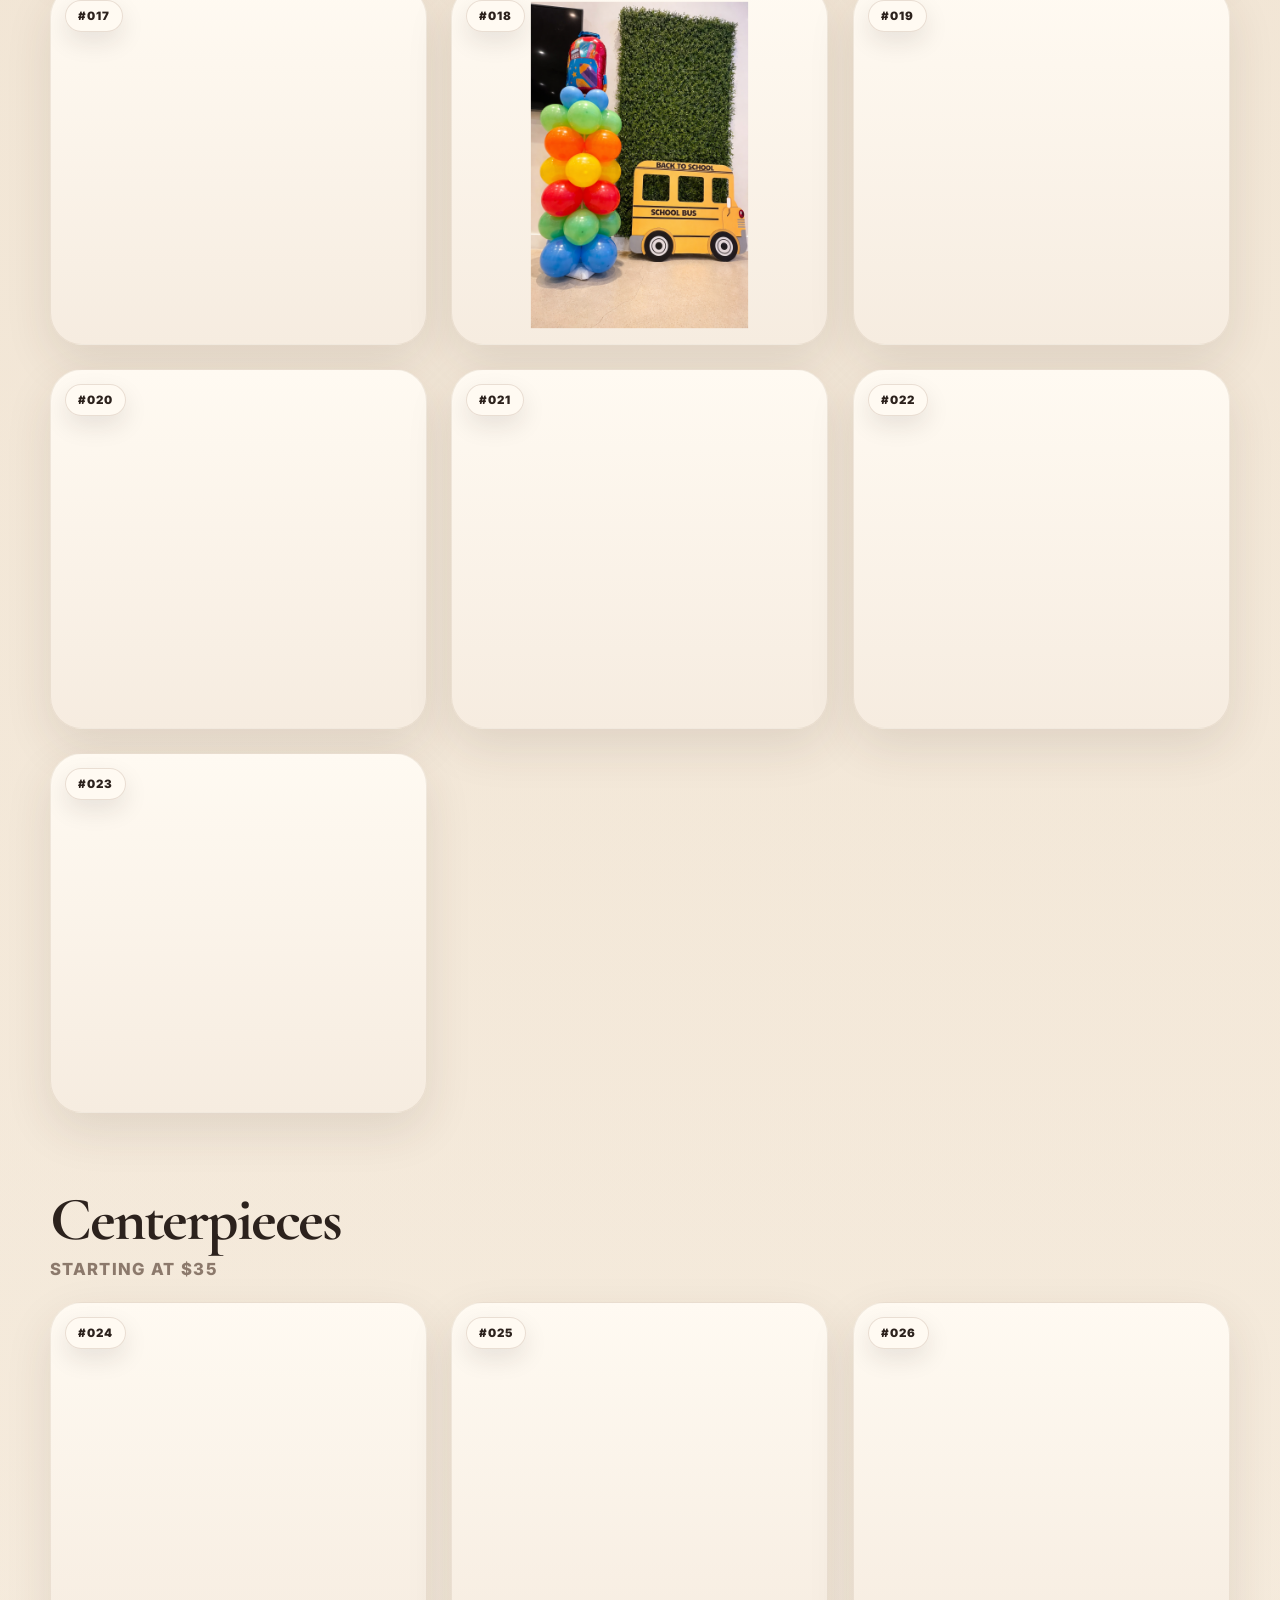
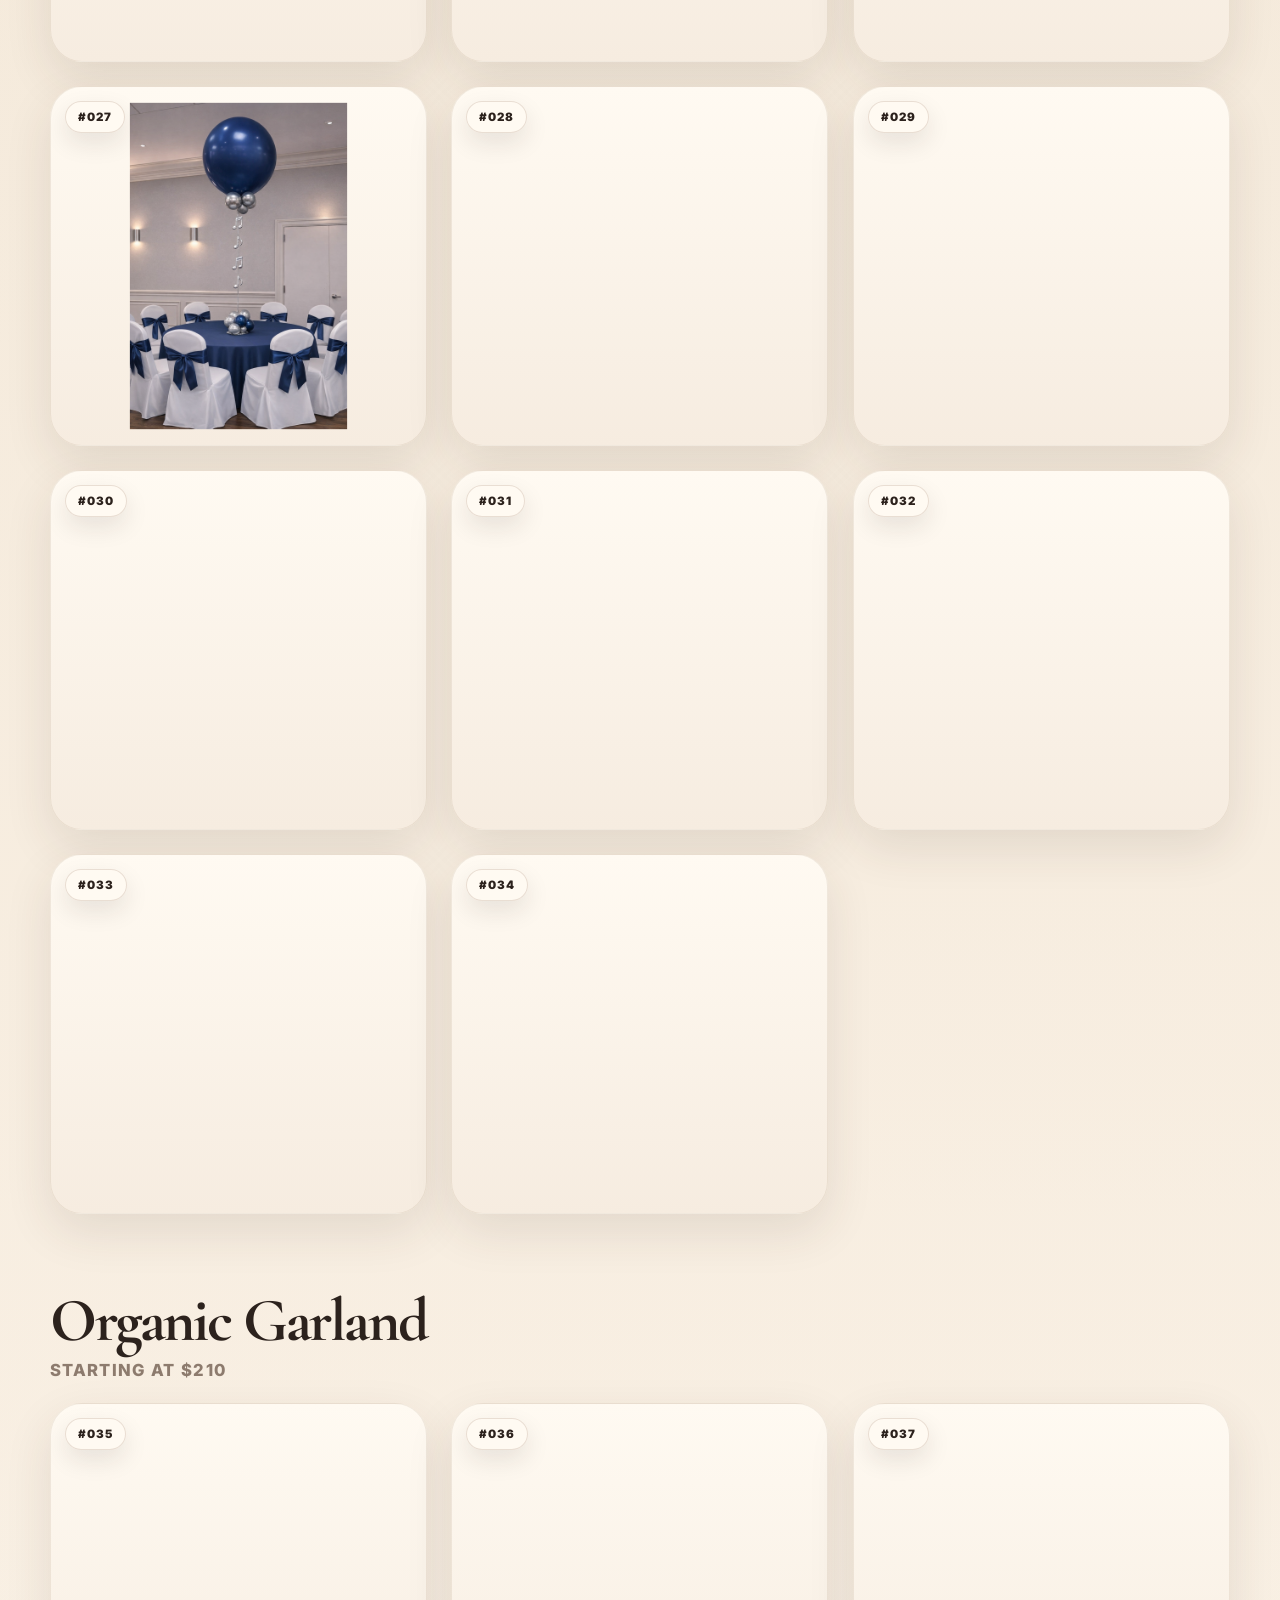
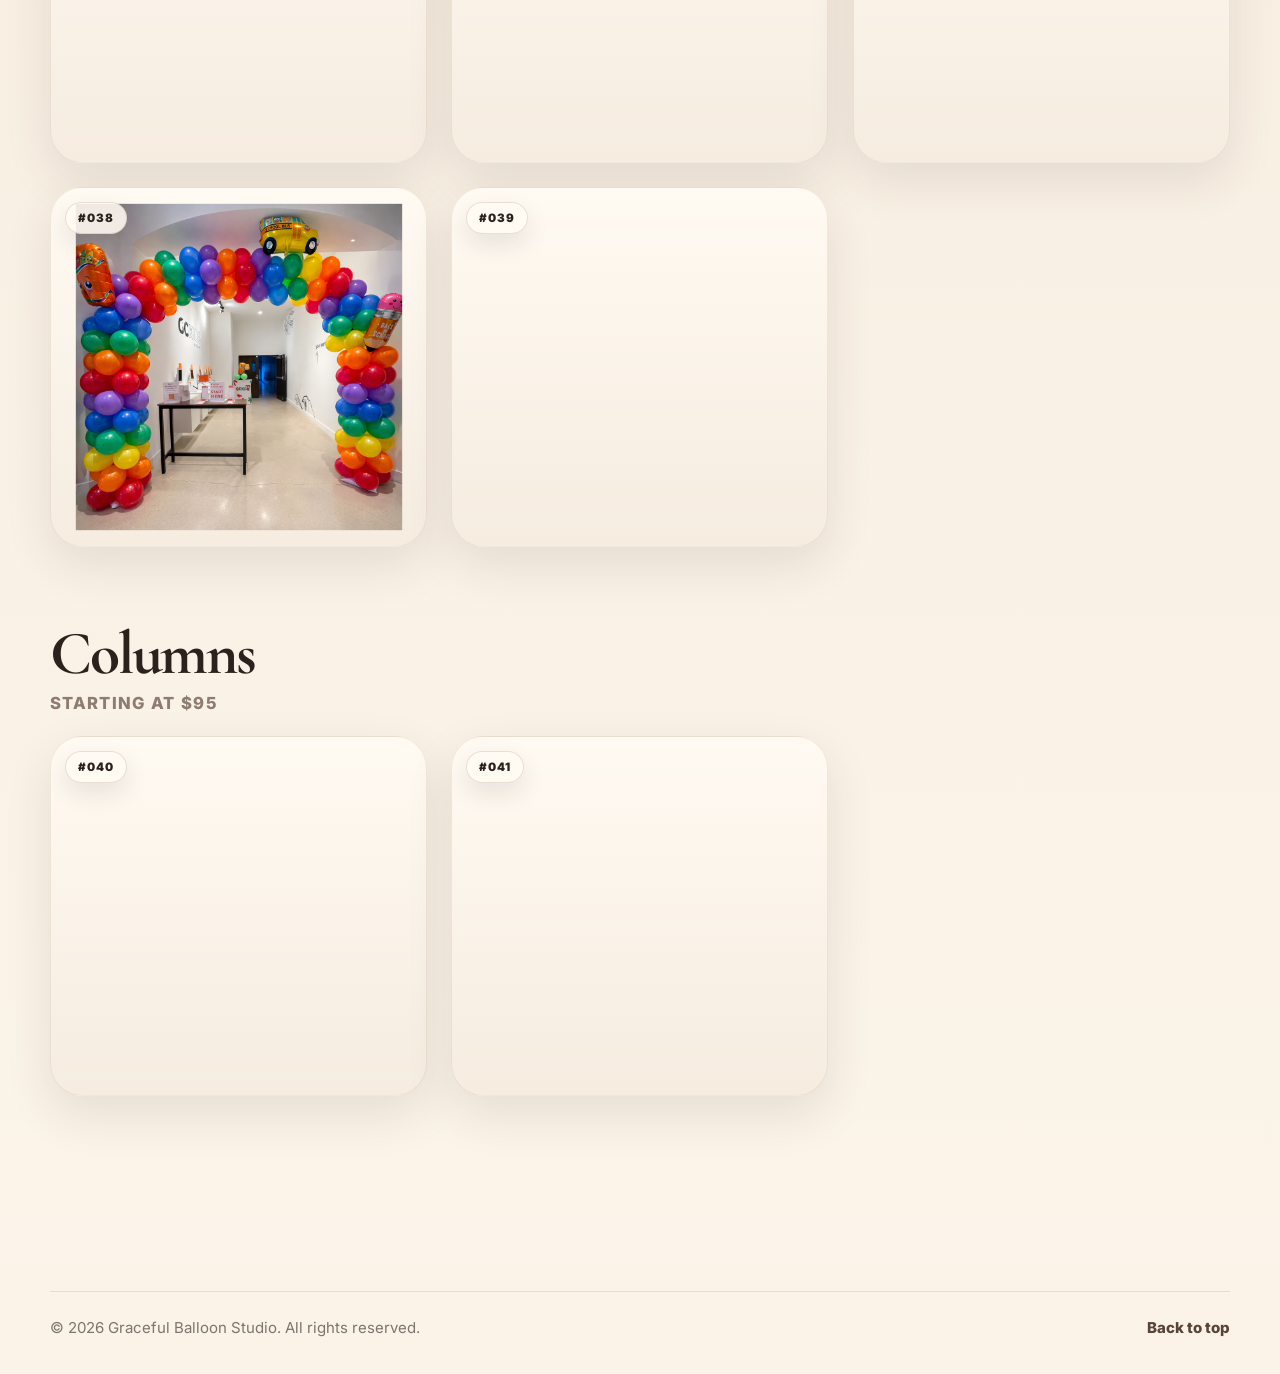
==== commit 6ba7546a: "Add files via upload" ====
--- a/index.html
+++ b/index.html
@@ -3,7 +3,25 @@
 <head>
   <meta charset="UTF-8" />
   <meta name="viewport" content="width=device-width, initial-scale=1.0" />
-  <meta name="description" content="Graceful Balloon Studio creates elegant balloon bouquets, garlands, centerpieces, columns, entrances, custom installations, and event designs." />
+  <meta name="description" content="Graceful Balloon Studio creates elegant balloon bouquets, garlands, centerpieces, columns, entrances, custom installations, and luxury event designs." />
+  <meta name="theme-color" content="#f5efe6" />
+  <link rel="canonical" href="https://gracefulballoonstudio.com/" />
+  <meta property="og:type" content="website" />
+  <meta property="og:site_name" content="Graceful Balloon Studio" />
+  <meta property="og:title" content="Graceful Balloon Studio | Luxury Balloon Décor" />
+  <meta property="og:description" content="Elegant balloon bouquets, garlands, centerpieces, and custom installations for beautiful celebrations." />
+  <meta property="og:image" content="https://gracefulballoonstudio.com/images/social-preview.jpg" />
+  <meta property="og:image:secure_url" content="https://gracefulballoonstudio.com/images/social-preview.jpg" />
+  <meta property="og:image:type" content="image/jpeg" />
+  <meta property="og:image:width" content="1200" />
+  <meta property="og:image:height" content="630" />
+  <meta property="og:image:alt" content="Graceful Balloon Studio luxury balloon décor preview on a soft beige background" />
+  <meta property="og:url" content="https://gracefulballoonstudio.com/" />
+  <meta name="twitter:card" content="summary_large_image" />
+  <meta name="twitter:title" content="Graceful Balloon Studio | Luxury Balloon Décor" />
+  <meta name="twitter:description" content="Elegant balloon bouquets, garlands, centerpieces, and custom installations for beautiful celebrations." />
+  <meta name="twitter:image" content="https://gracefulballoonstudio.com/images/social-preview.jpg" />
+  <meta name="twitter:image:alt" content="Graceful Balloon Studio luxury balloon décor preview on a soft beige background" />
   <title>Graceful Balloon Studio</title>
   <link rel="preconnect" href="https://fonts.googleapis.com" />
   <link rel="preconnect" href="https://fonts.gstatic.com" crossorigin />
--- a/styles.css
+++ b/styles.css
@@ -5879,3 +5879,38 @@
     font-size: 1.72rem !important;
   }
 }
+
+/* Gallery category starting prices */
+.category-price,
+.gallery-category-price {
+  margin: 8px 0 0 !important;
+  color: rgba(90, 68, 55, 0.68) !important;
+  font-size: clamp(0.92rem, 1.3vw, 1.08rem) !important;
+  font-weight: 800;
+  letter-spacing: 0.08em;
+  line-height: 1.2;
+  text-transform: uppercase;
+}
+
+.gallery-category-section > .category-price,
+.gallery-category-section > .gallery-category-price {
+  margin: -12px 0 22px !important;
+}
+
+.category-heading .category-price {
+  display: block;
+}
+
+@media (max-width: 720px) {
+  .category-price,
+  .gallery-category-price {
+    margin-top: 7px !important;
+    font-size: 0.86rem !important;
+    letter-spacing: 0.07em;
+  }
+
+  .gallery-category-section > .category-price,
+  .gallery-category-section > .gallery-category-price {
+    margin: -10px 0 18px !important;
+  }
+}
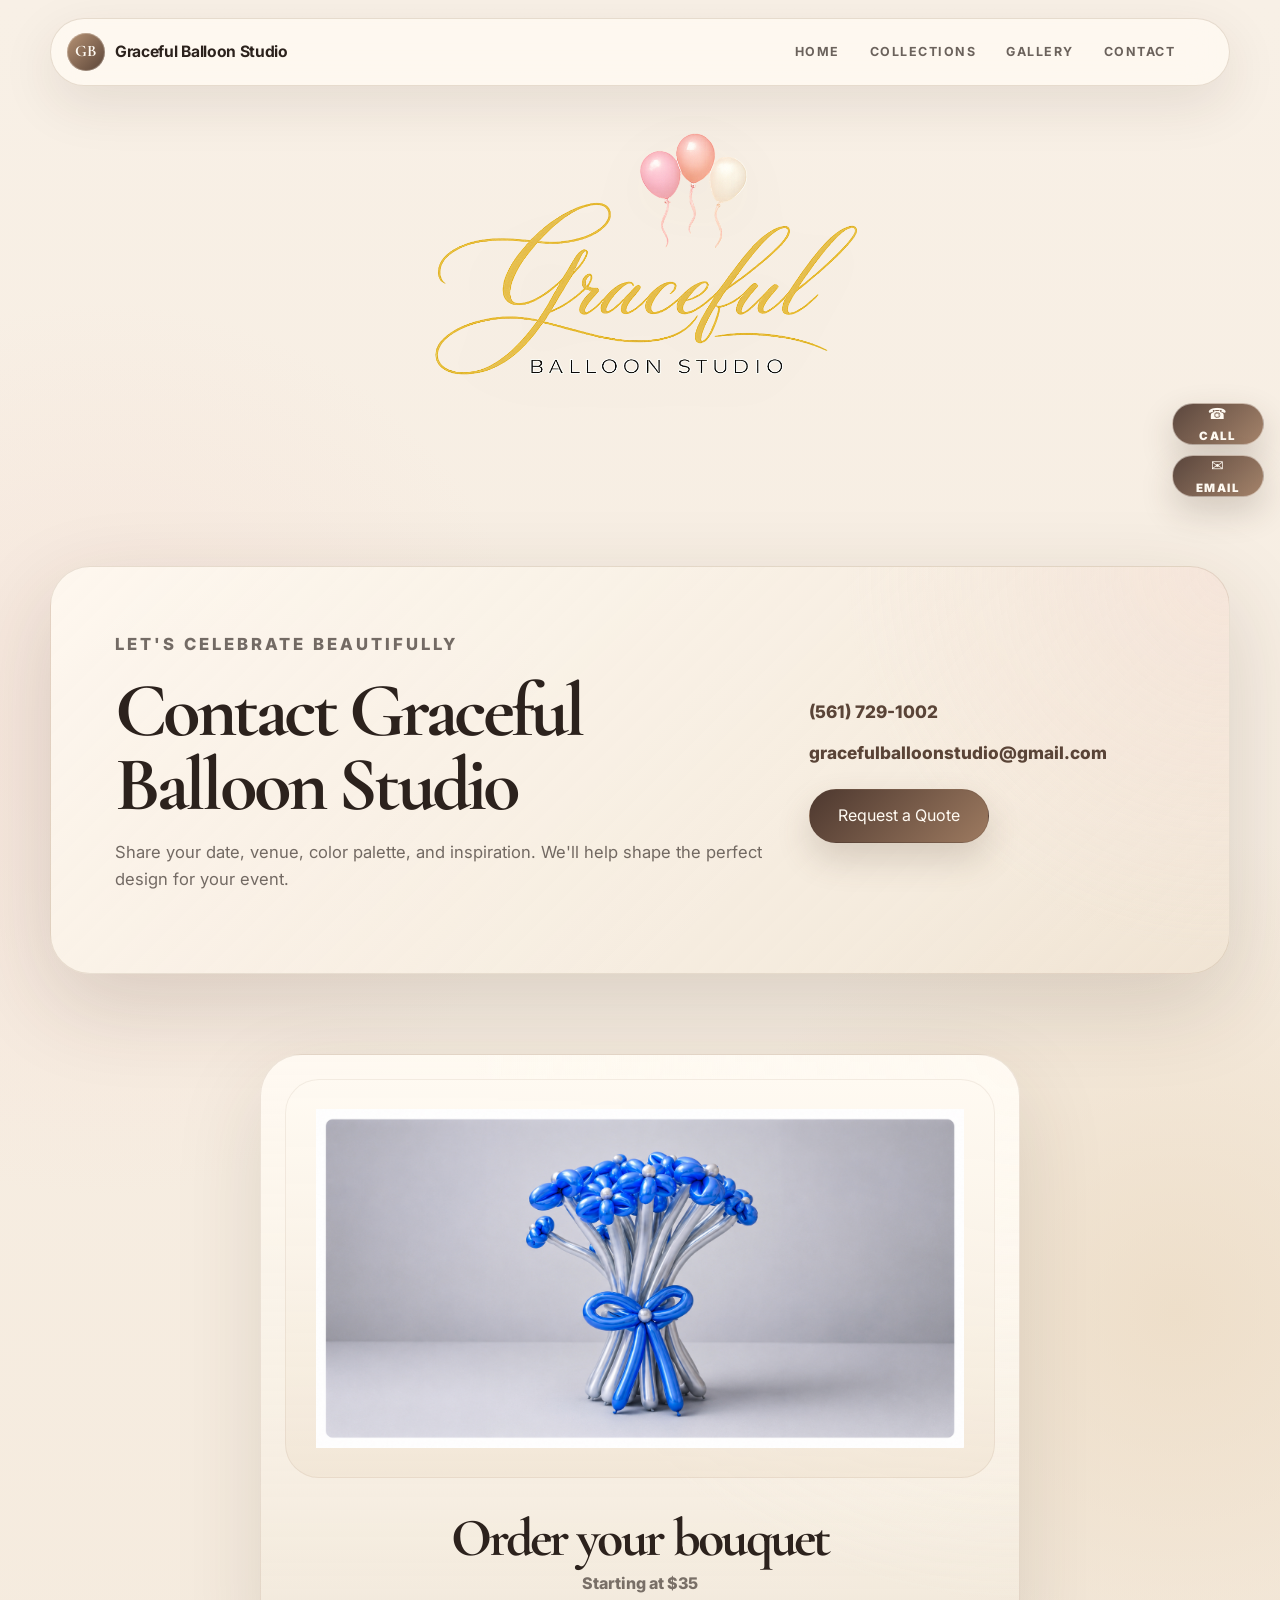
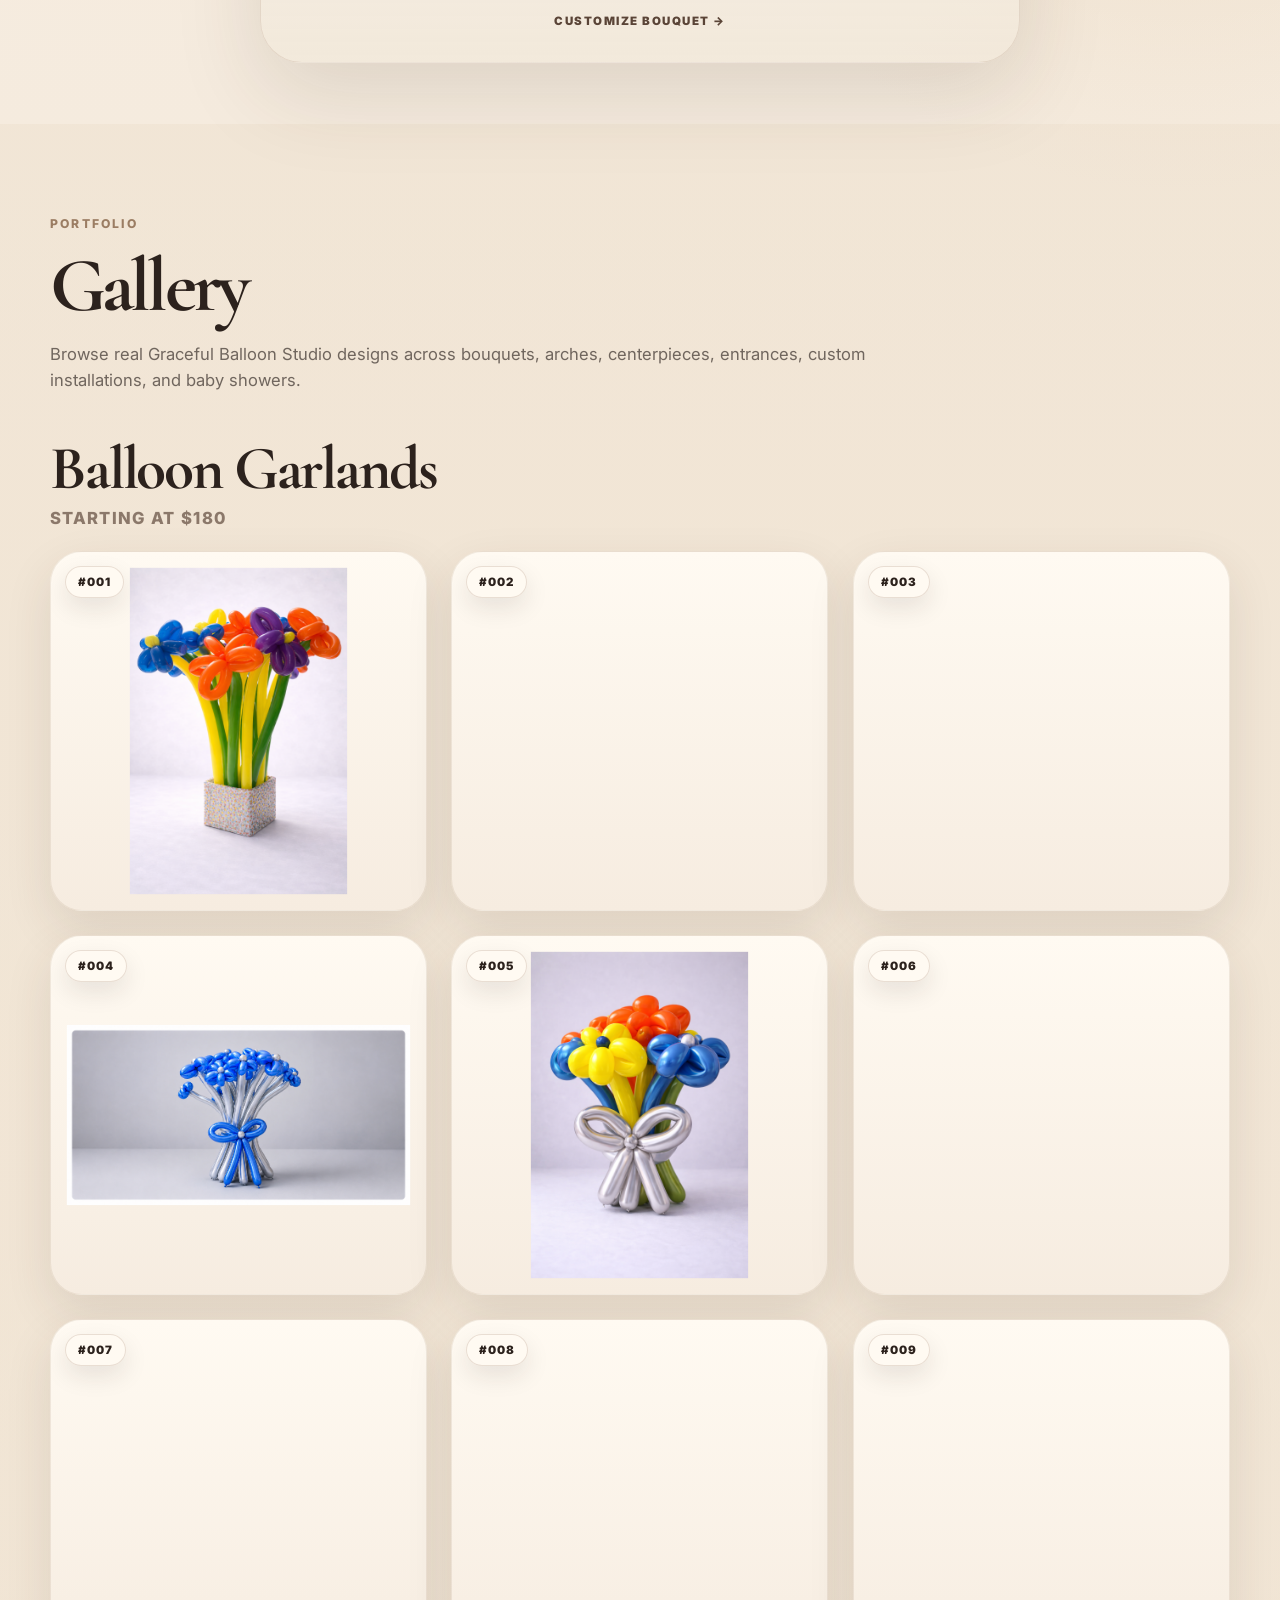
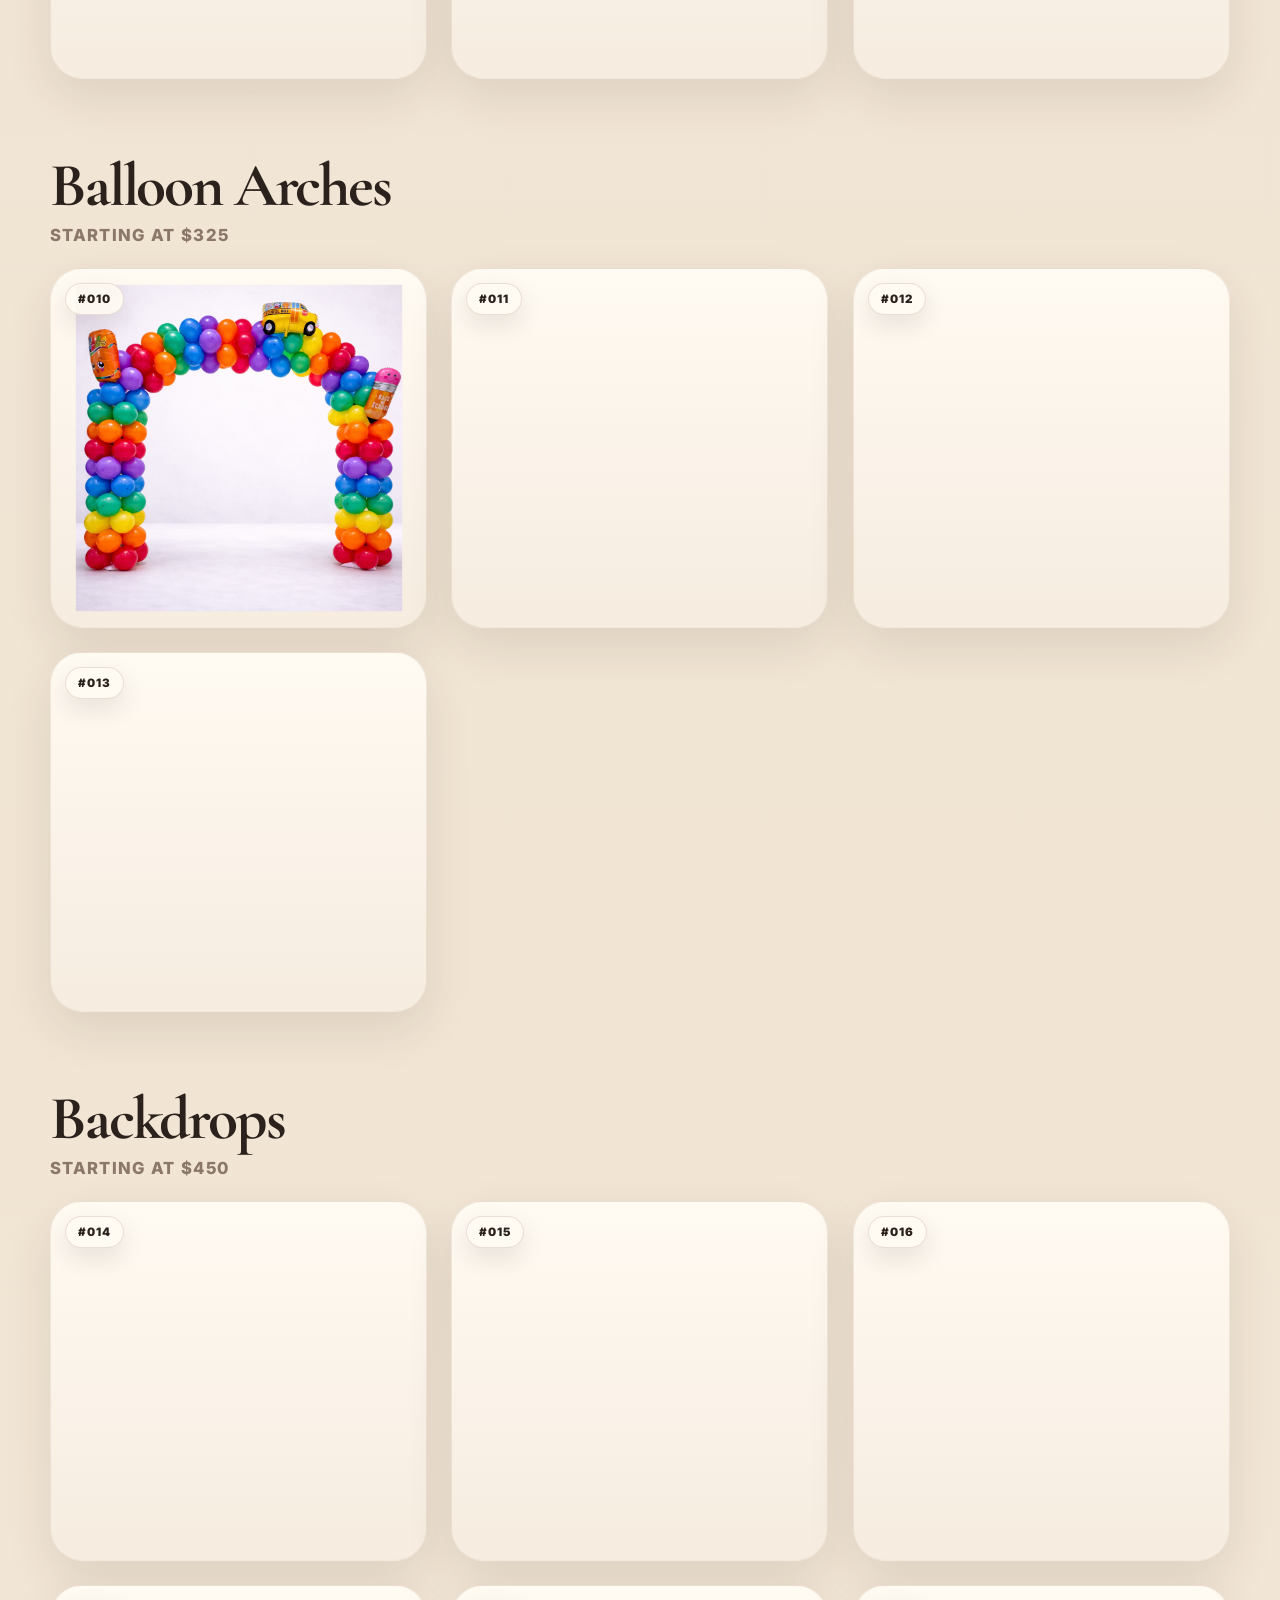
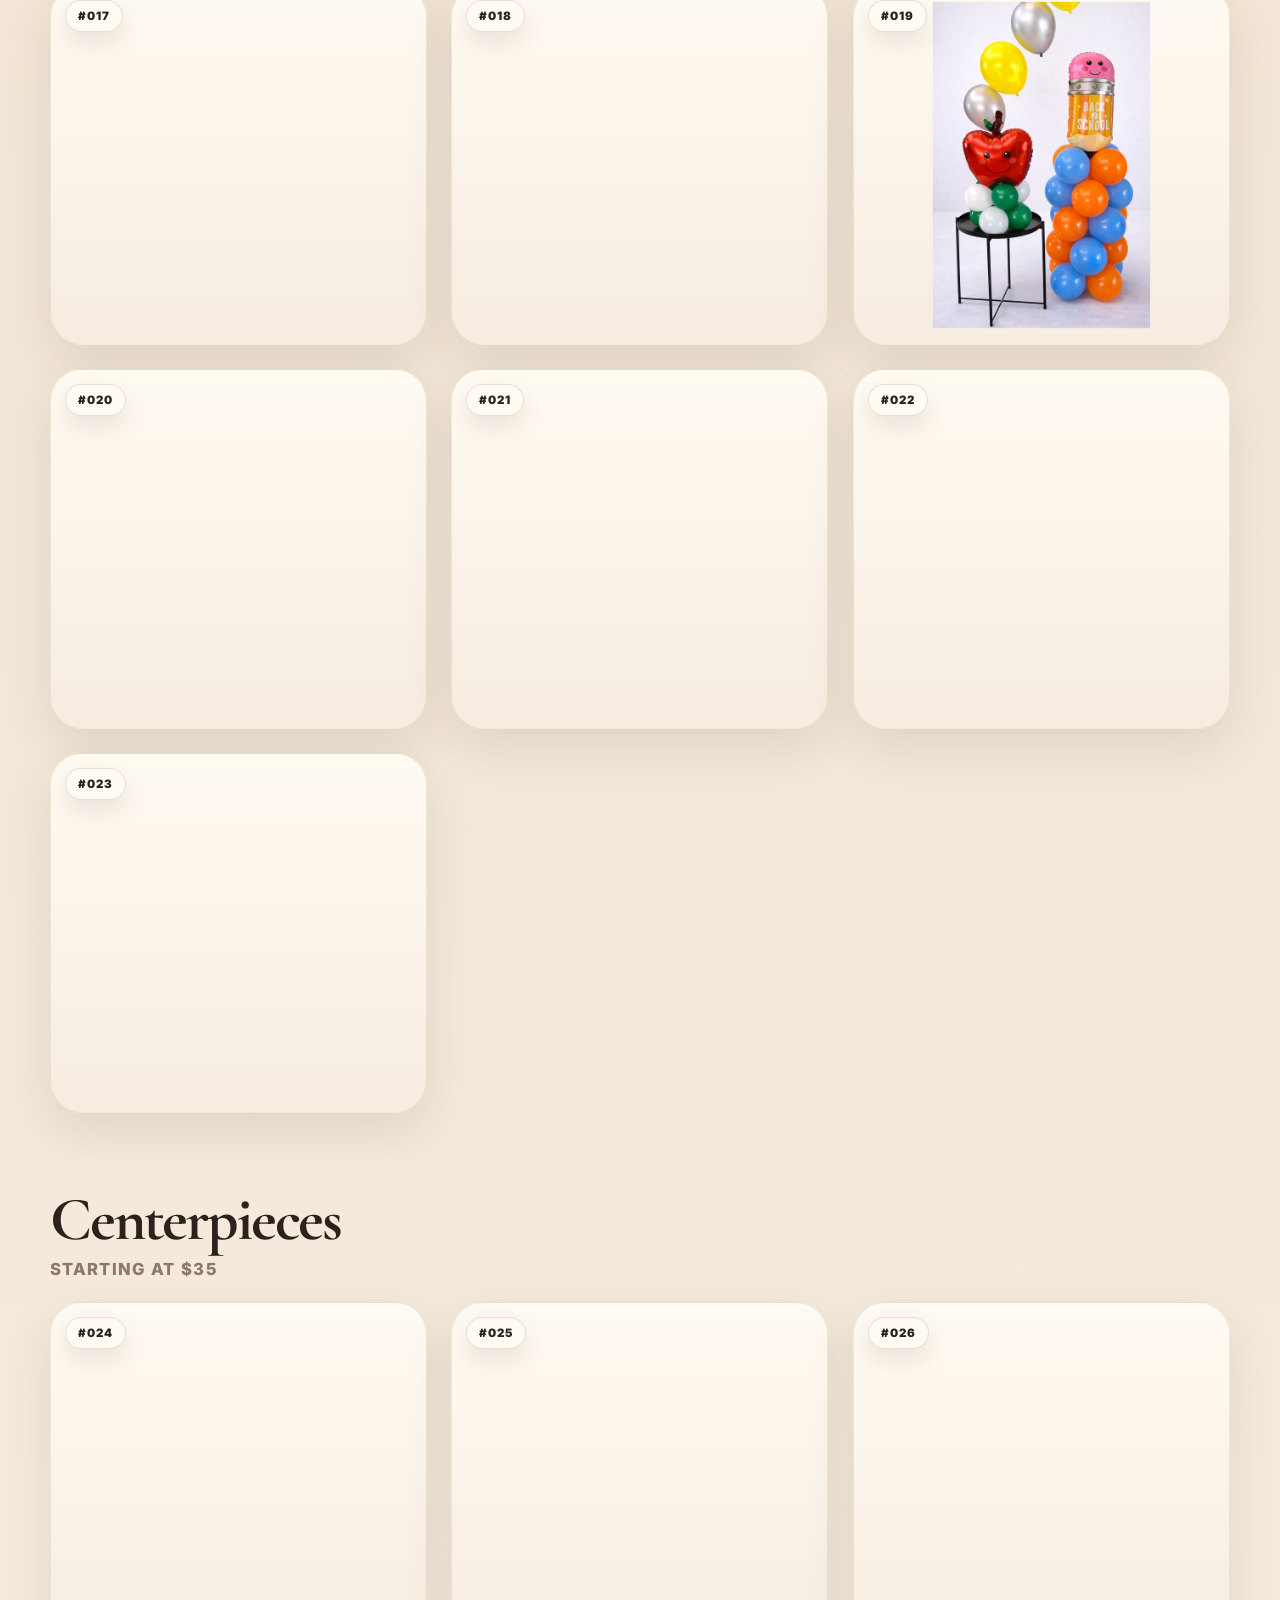
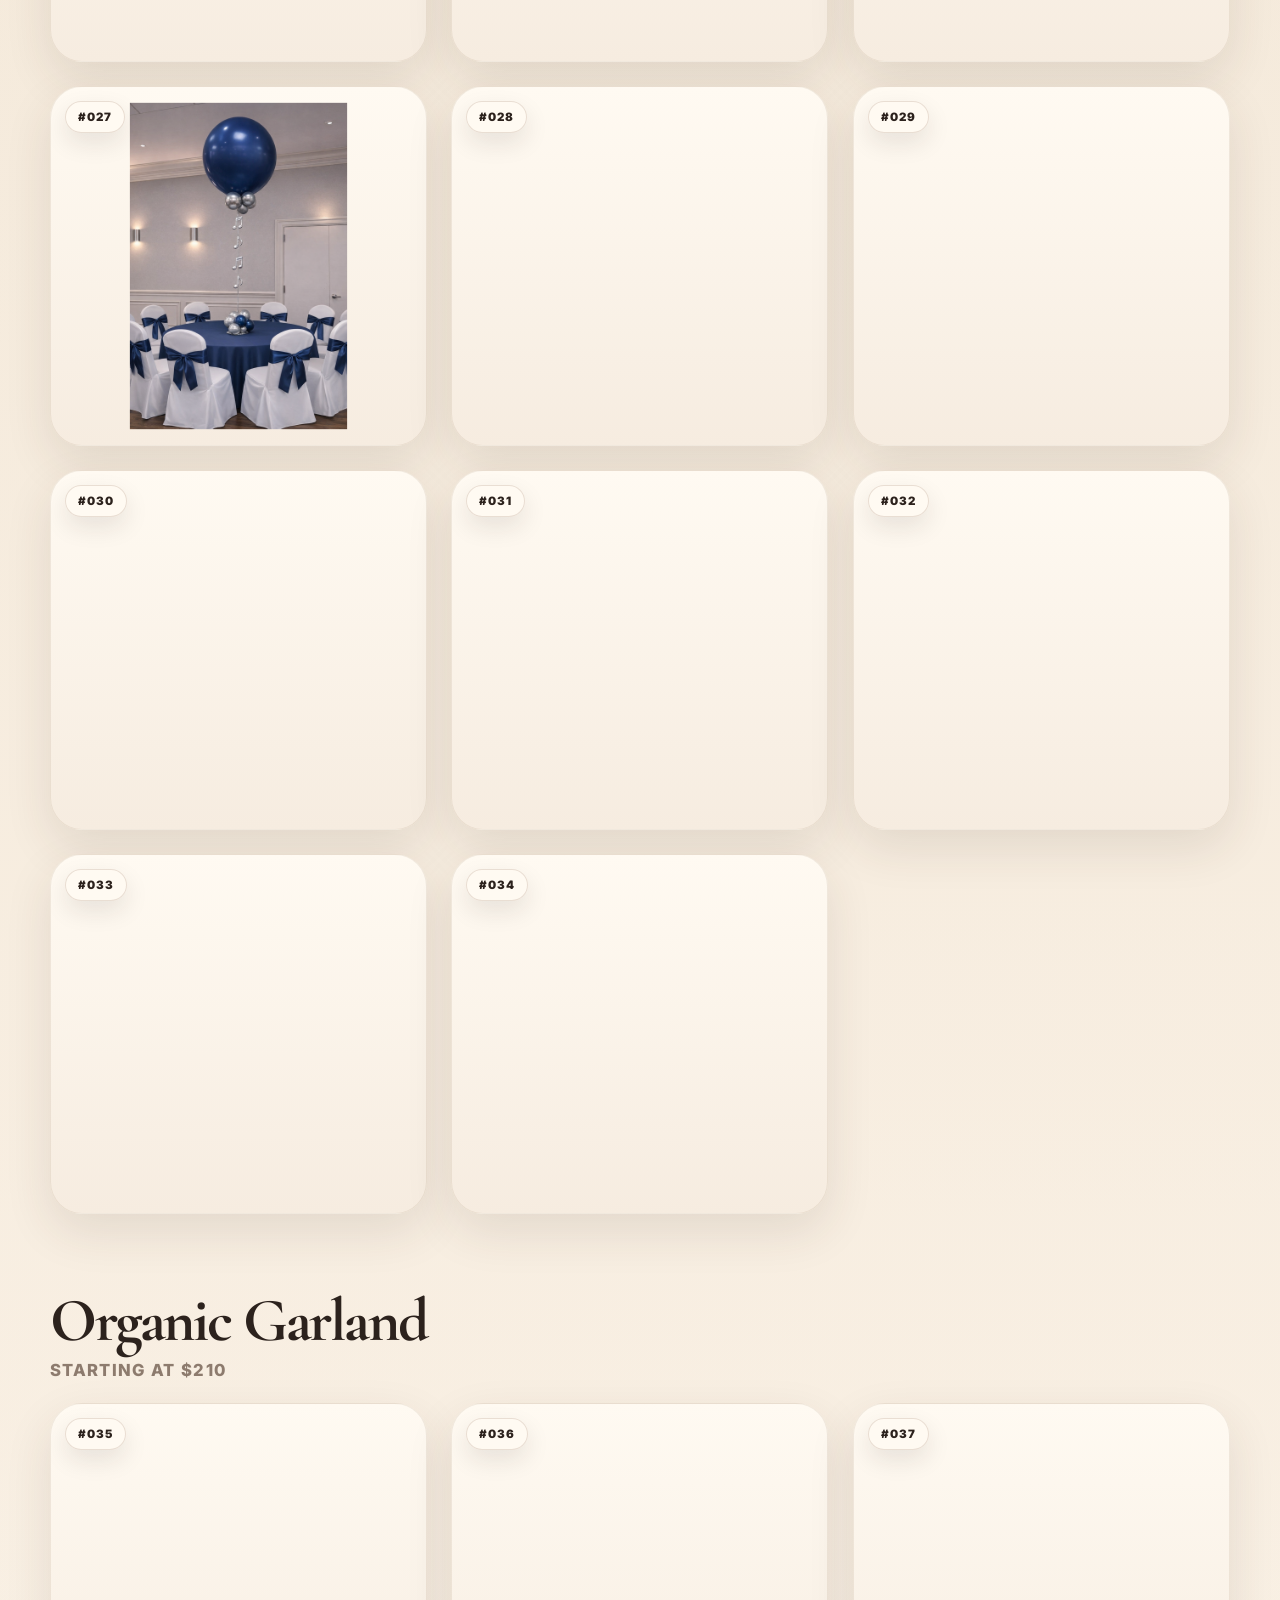
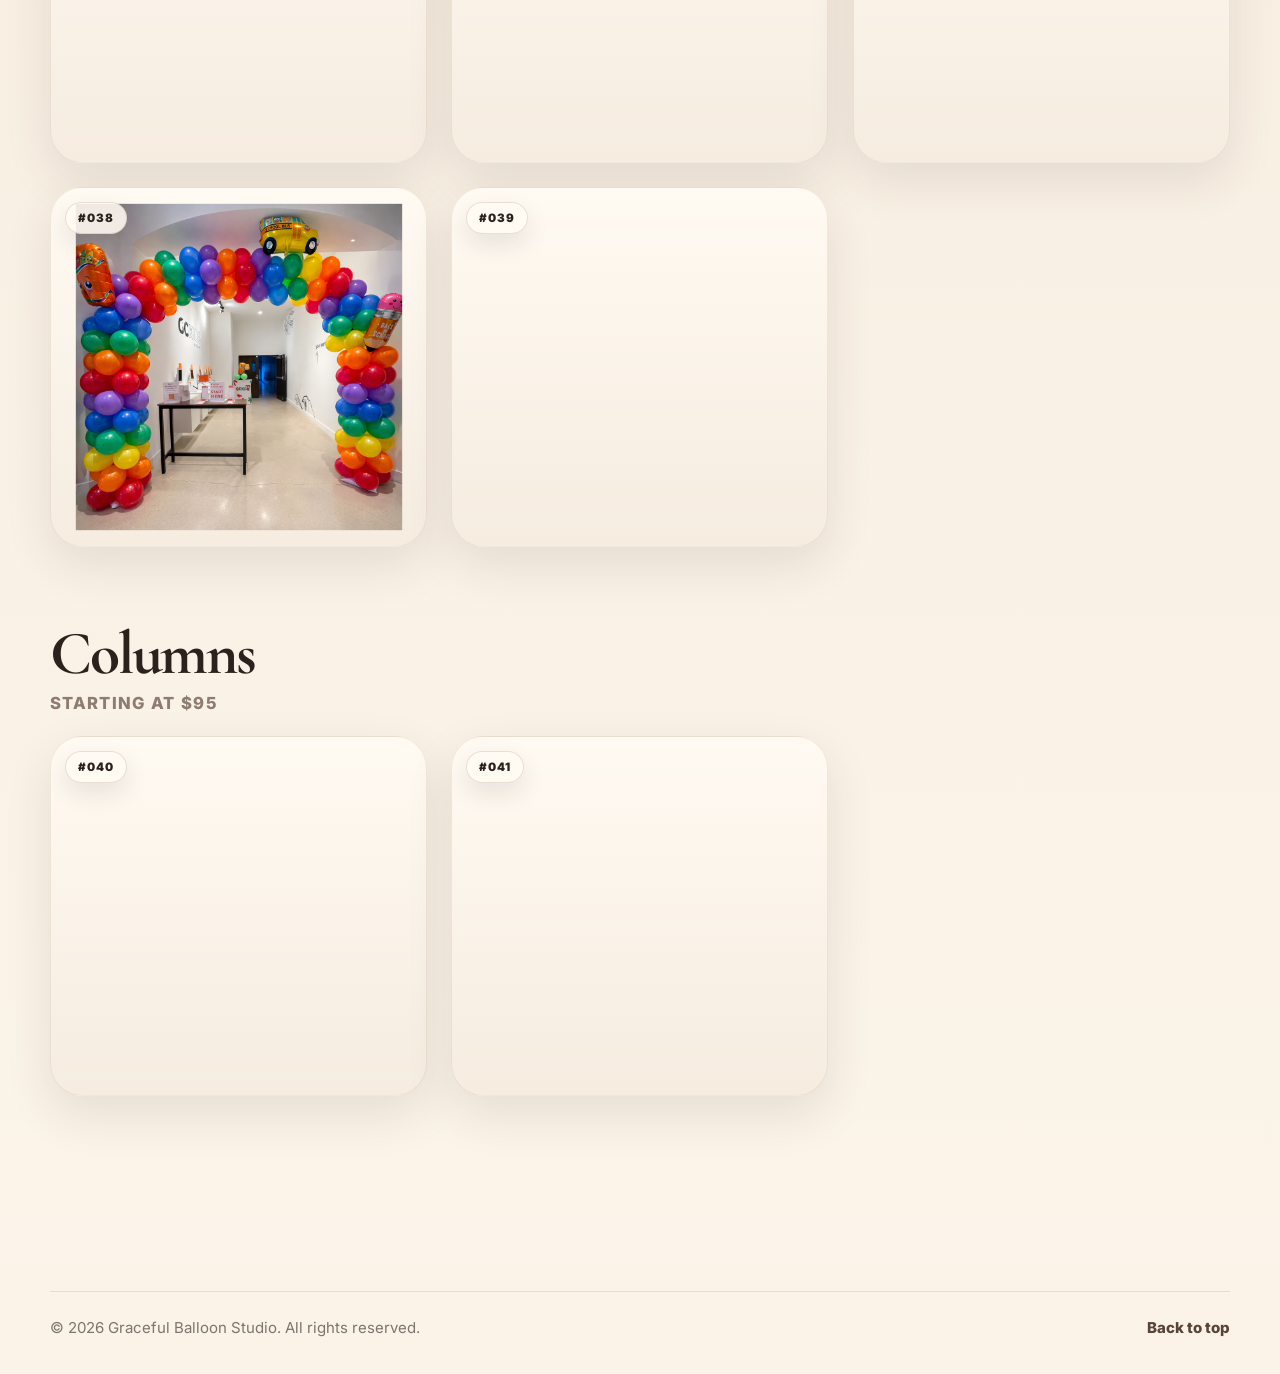
==== commit 37bf577e: "Add files via upload" ====
--- a/index.html
+++ b/index.html
@@ -10,18 +10,18 @@
   <meta property="og:site_name" content="Graceful Balloon Studio" />
   <meta property="og:title" content="Graceful Balloon Studio | Luxury Balloon Décor" />
   <meta property="og:description" content="Elegant balloon bouquets, garlands, centerpieces, and custom installations for beautiful celebrations." />
-  <meta property="og:image" content="https://gracefulballoonstudio.com/images/social-preview.jpg" />
-  <meta property="og:image:secure_url" content="https://gracefulballoonstudio.com/images/social-preview.jpg" />
-  <meta property="og:image:type" content="image/jpeg" />
+  <meta property="og:image" content="https://gracefulballoonstudio.com/social-preview.png" />
+  <meta property="og:image:secure_url" content="https://gracefulballoonstudio.com/social-preview.png" />
+  <meta property="og:image:type" content="image/png" />
   <meta property="og:image:width" content="1200" />
   <meta property="og:image:height" content="630" />
-  <meta property="og:image:alt" content="Graceful Balloon Studio luxury balloon décor preview on a soft beige background" />
+  <meta property="og:image:alt" content="Graceful Balloon Studio logo on a bright ivory background with soft balloon details" />
   <meta property="og:url" content="https://gracefulballoonstudio.com/" />
   <meta name="twitter:card" content="summary_large_image" />
   <meta name="twitter:title" content="Graceful Balloon Studio | Luxury Balloon Décor" />
   <meta name="twitter:description" content="Elegant balloon bouquets, garlands, centerpieces, and custom installations for beautiful celebrations." />
-  <meta name="twitter:image" content="https://gracefulballoonstudio.com/images/social-preview.jpg" />
-  <meta name="twitter:image:alt" content="Graceful Balloon Studio luxury balloon décor preview on a soft beige background" />
+  <meta name="twitter:image" content="https://gracefulballoonstudio.com/social-preview.png" />
+  <meta name="twitter:image:alt" content="Graceful Balloon Studio logo on a bright ivory background with soft balloon details" />
   <title>Graceful Balloon Studio</title>
   <link rel="preconnect" href="https://fonts.googleapis.com" />
   <link rel="preconnect" href="https://fonts.gstatic.com" crossorigin />
